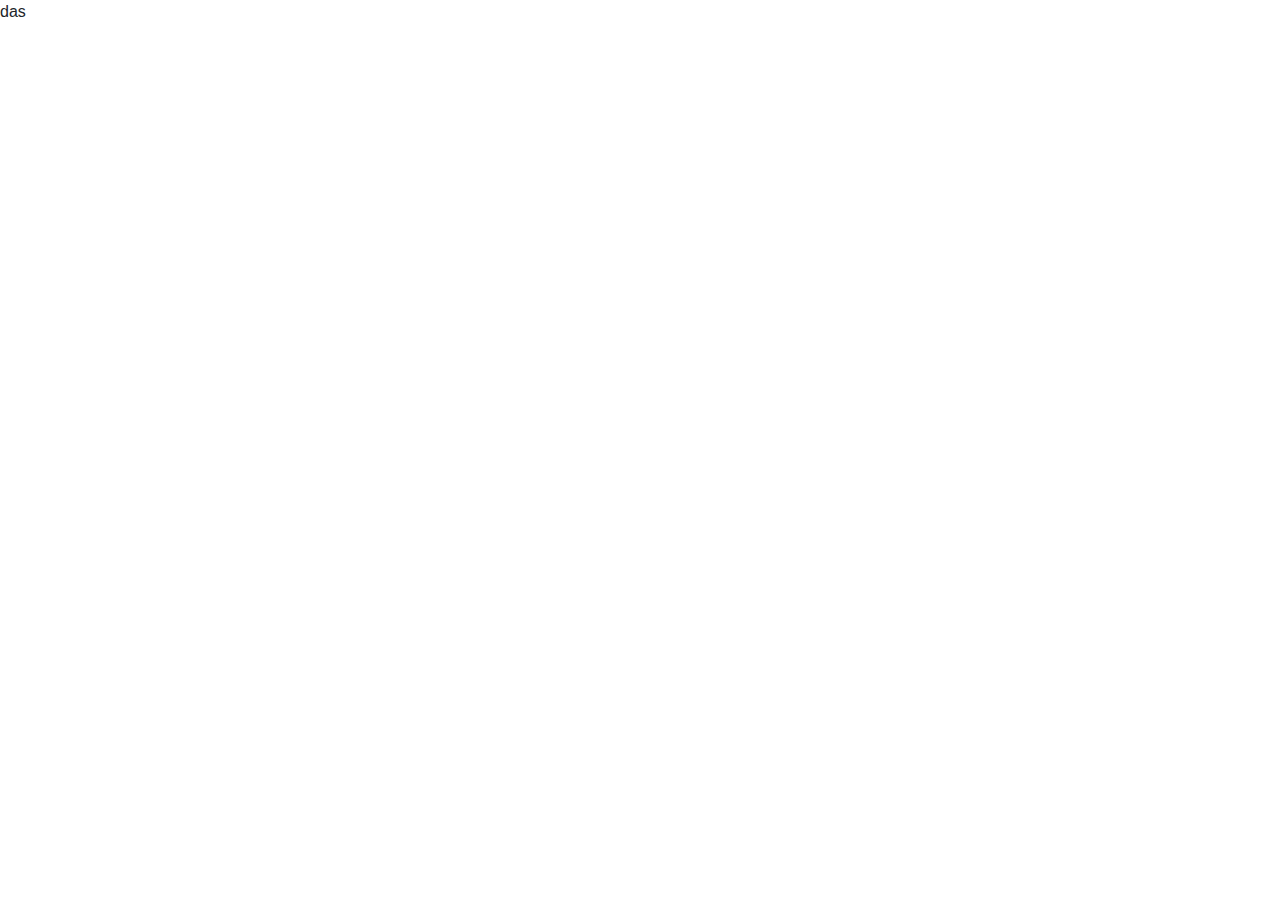
==== index.html @ 5a405b8a "Update index.html" ====
<html lang="zh-TW">
    <head>
        <meta charset="UTF-8">
        <meta name="viewpoint" content="width=device-width, initial-scale=1.0">
        <meta http-equiv="X-UA-Compatiable" content="ie=edge">
        <link rel="stylesheet" href="https://stackpath.bootstrapcdn.com/bootstrap/4.3.1/css/bootstrap.min.css" integrity="sha384-ggOyR0iXCbMQv3Xipma34MD+dH/1fQ784/j6cY/iJTQUOhcWr7x9JvoRxT2MZw1T" crossorigin="anonymous">
    </head>
    <body>
        <p>das</p>
        <script src="https://ajax.googleapis.com/ajax/libs/jquery/3.4.1/jquery.min.js"></script>
        <script src="https://cdnjs.cloudflare.com/ajax/libs/popper.js/1.14.7/umd/popper.min.js"></script>
        <script src="https://maxcdn.bootstrapcdn.com/bootstrap/4.3.1/js/bootstrap.min.js"></script>    
    </body>
</html>
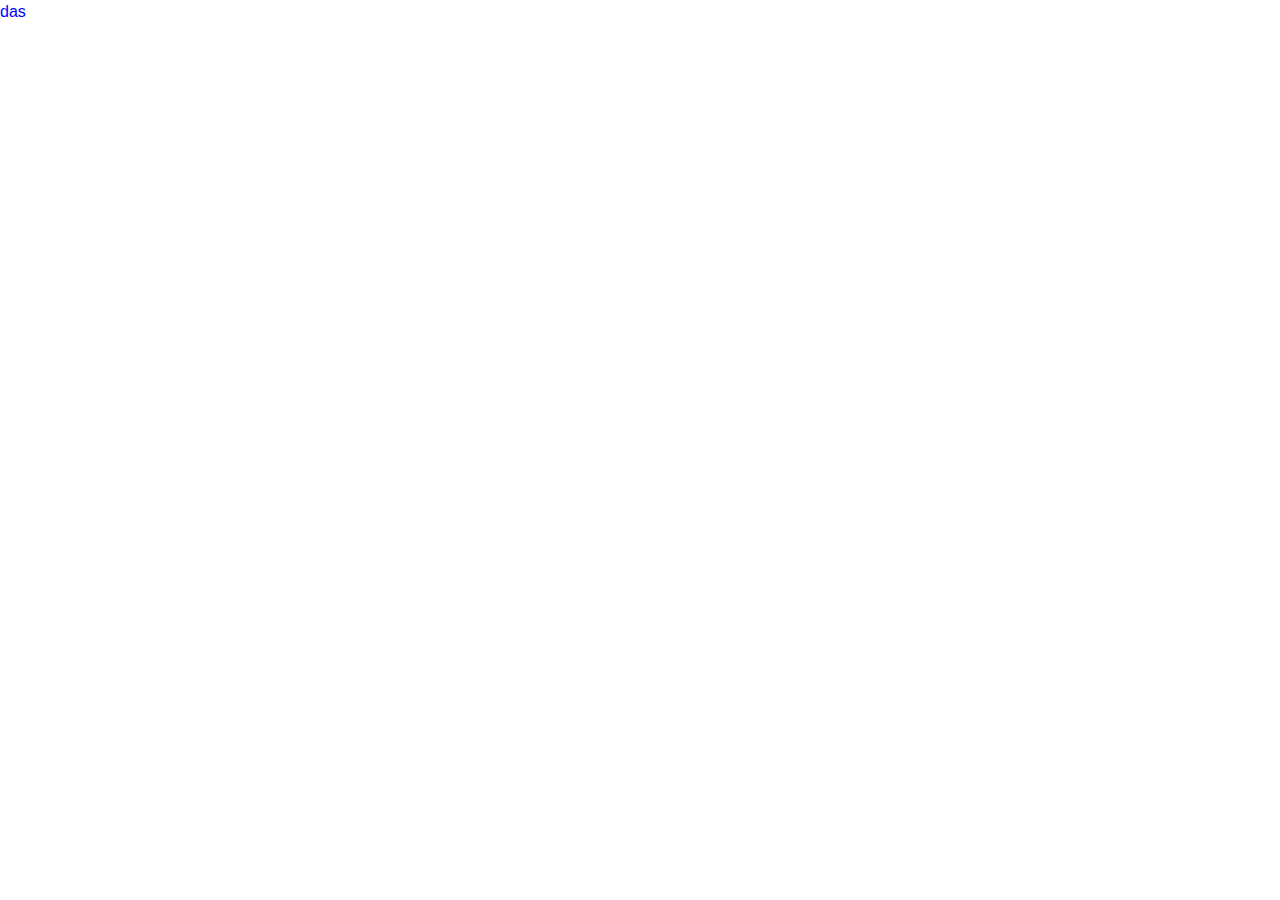
==== commit 62be4294: "Update index.html" ====
--- a/index.html
+++ b/index.html
@@ -4,6 +4,7 @@
         <meta name="viewpoint" content="width=device-width, initial-scale=1.0">
         <meta http-equiv="X-UA-Compatiable" content="ie=edge">
         <link rel="stylesheet" href="https://stackpath.bootstrapcdn.com/bootstrap/4.3.1/css/bootstrap.min.css" integrity="sha384-ggOyR0iXCbMQv3Xipma34MD+dH/1fQ784/j6cY/iJTQUOhcWr7x9JvoRxT2MZw1T" crossorigin="anonymous">
+        <link rel="stylesheet" href="hw4.css"
     </head>
     <body>
         <p>das</p>
--- a/hw4.css
+++ b/hw4.css
@@ -0,0 +1,3 @@
+p{
+    color:blue;
+}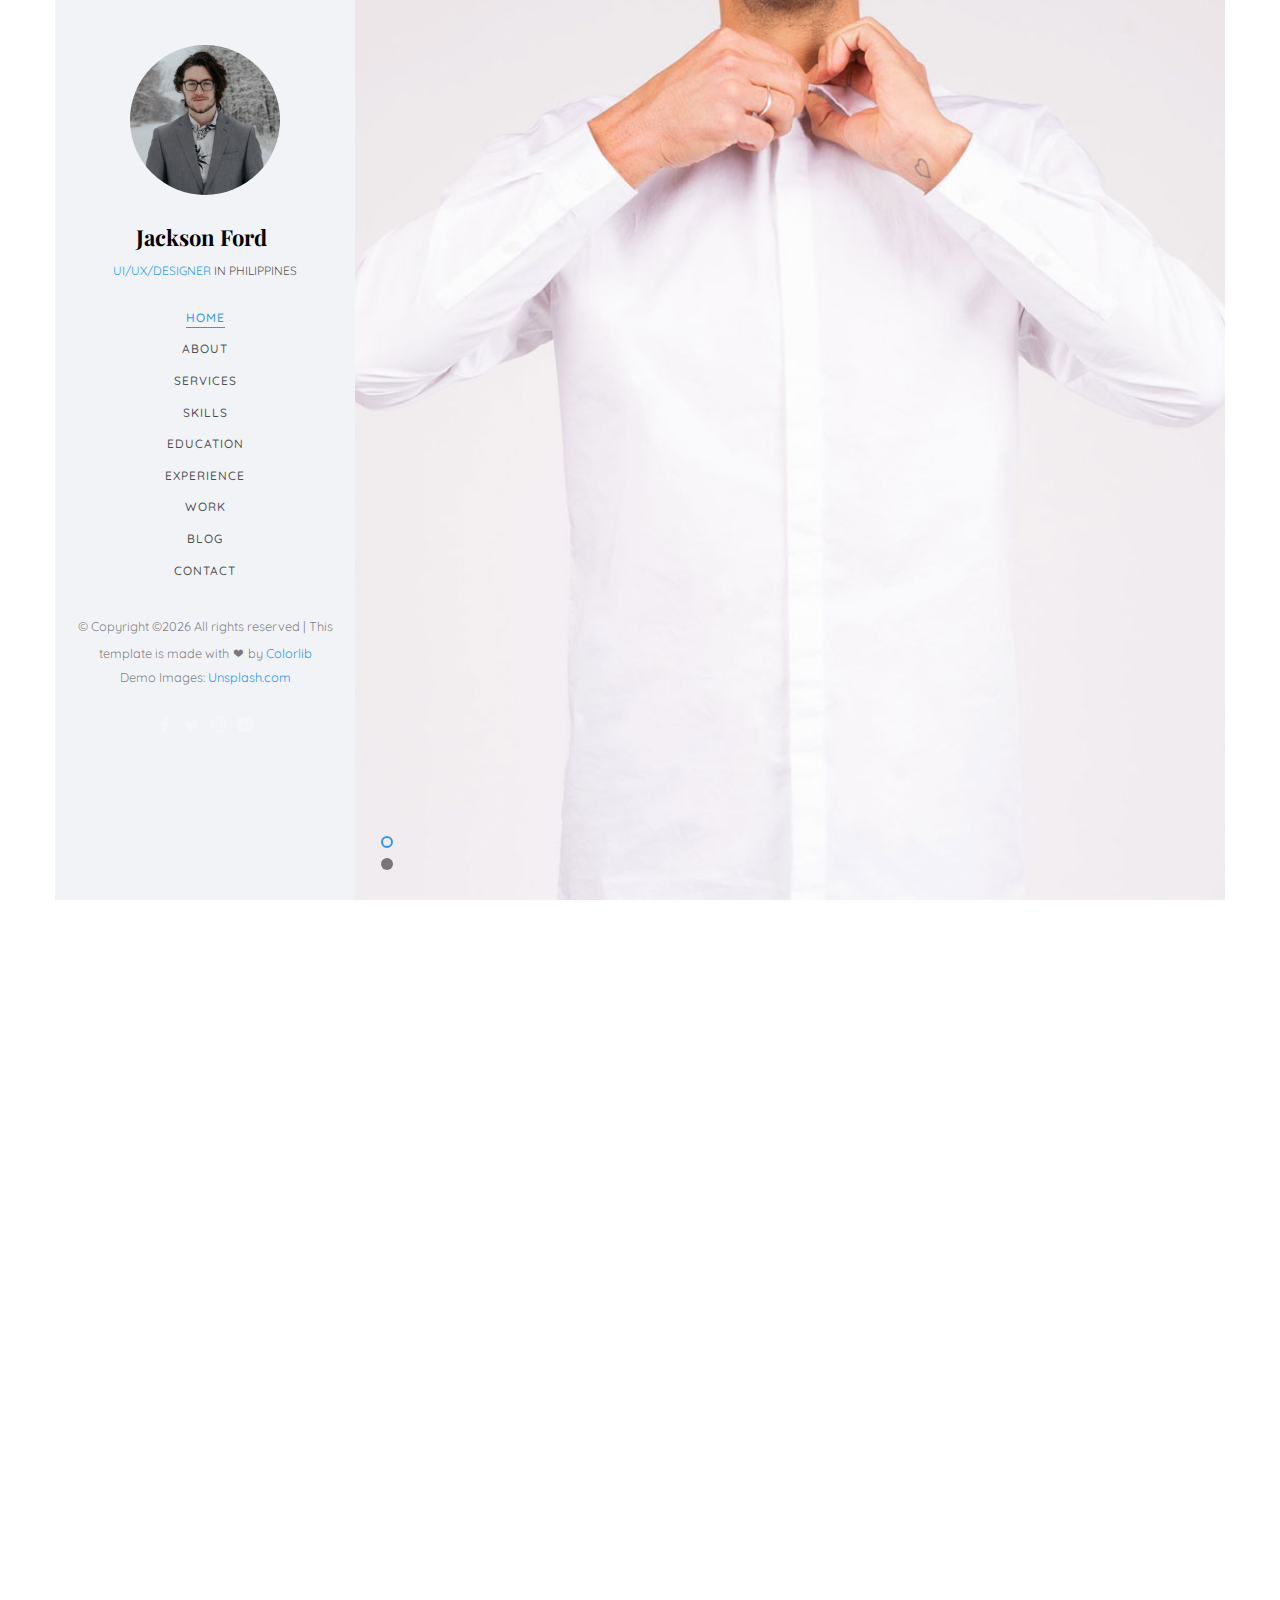
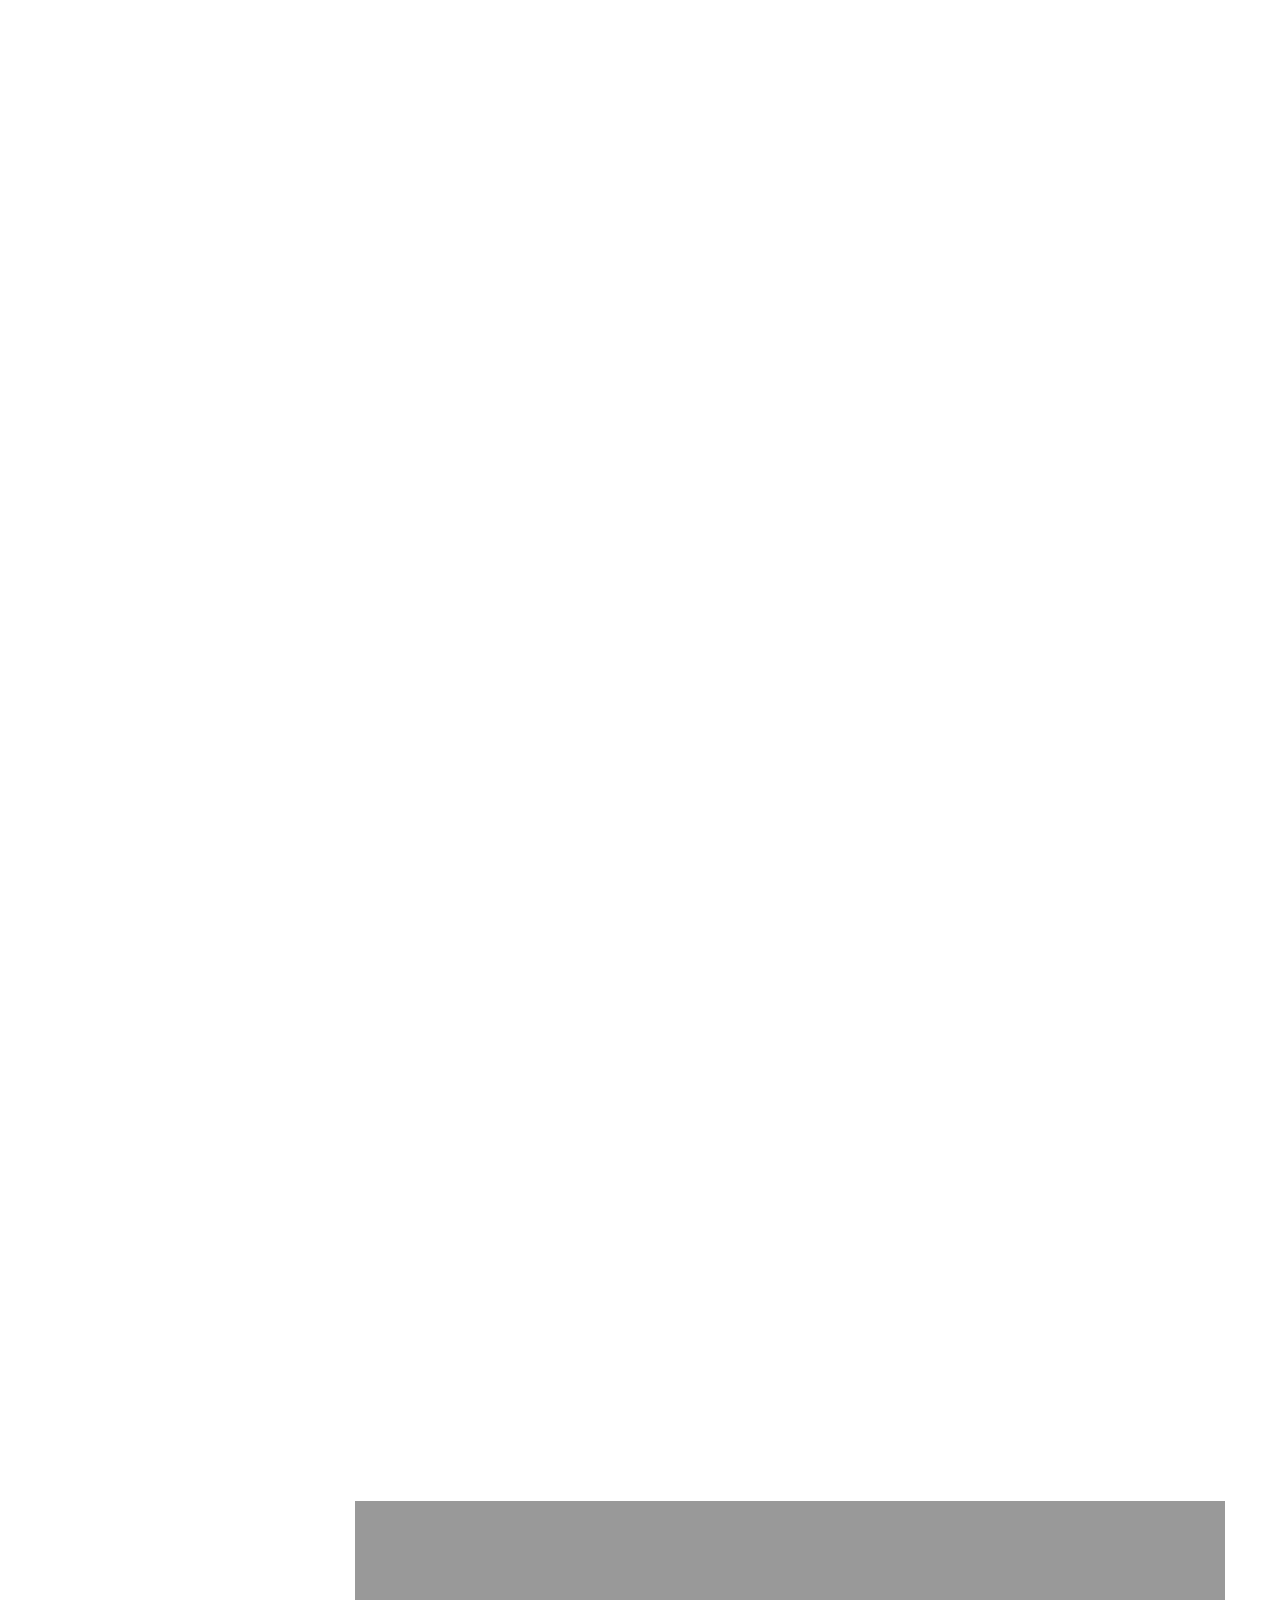
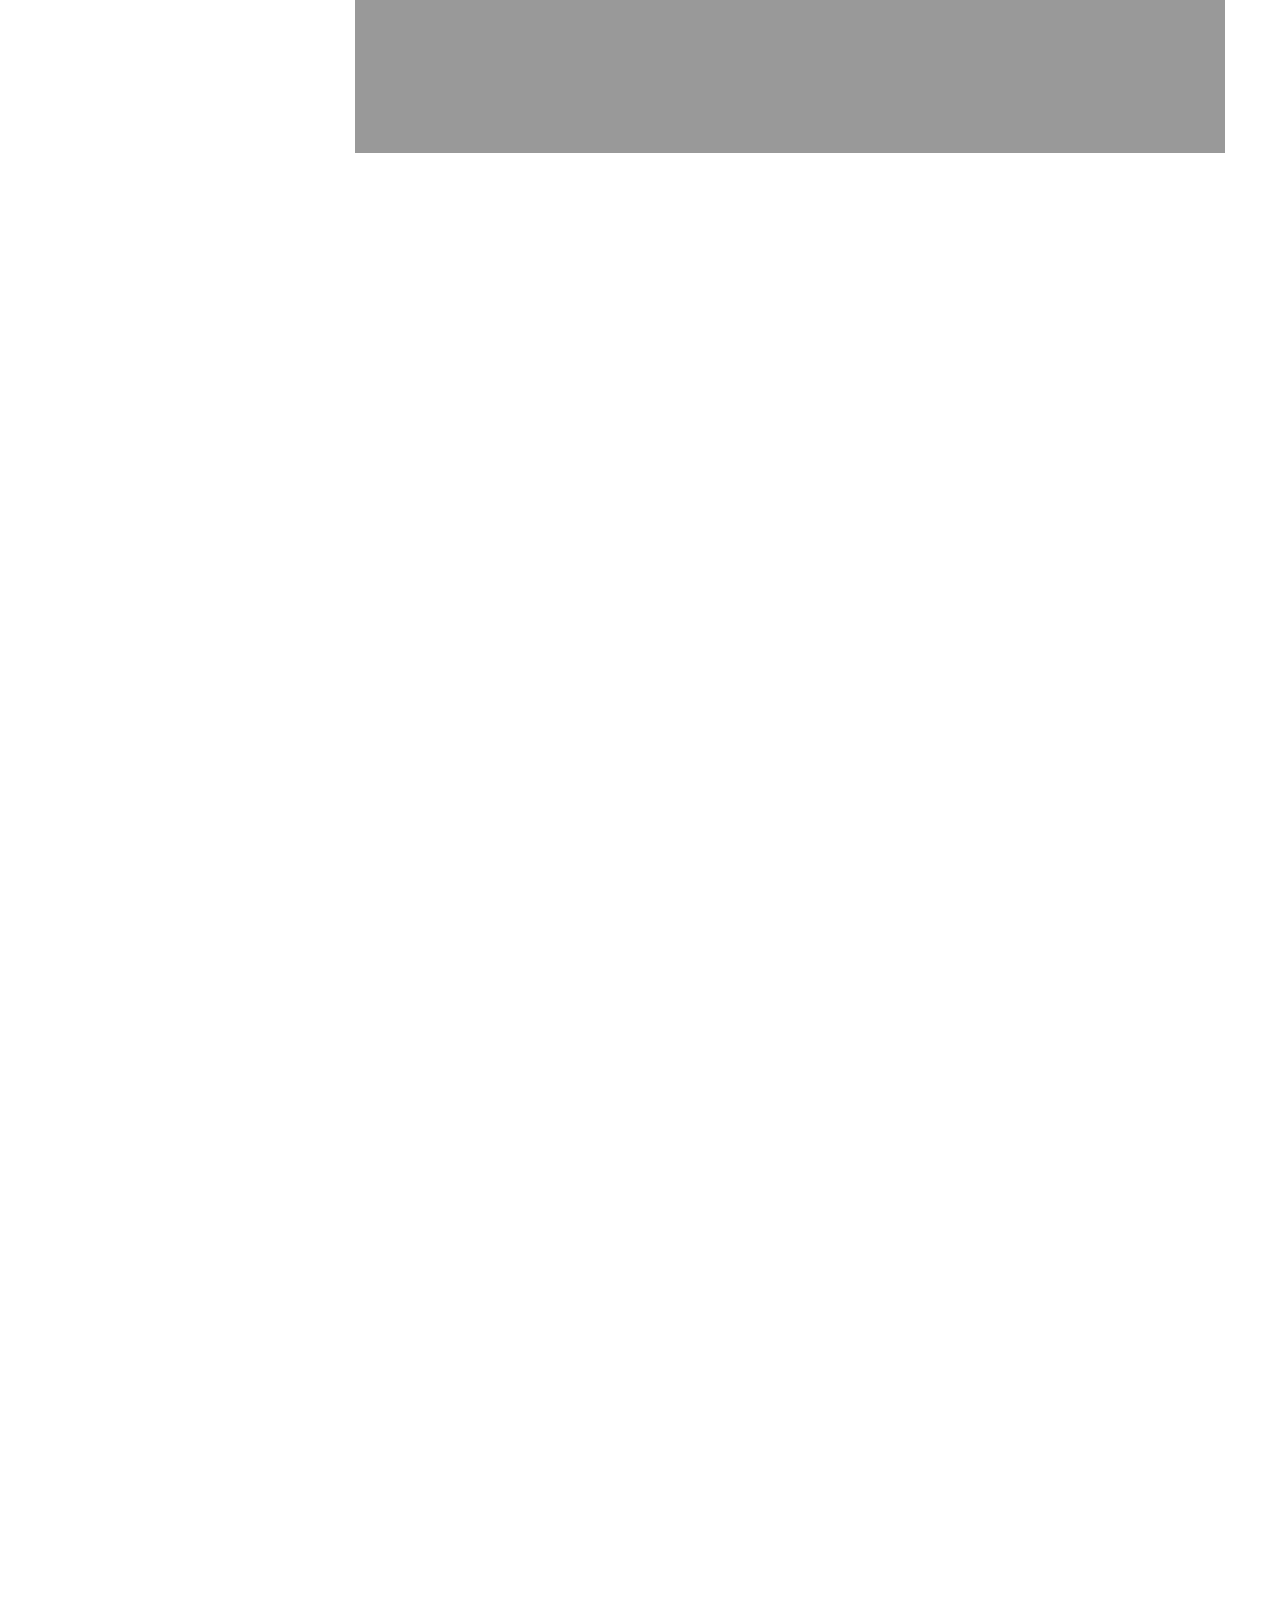
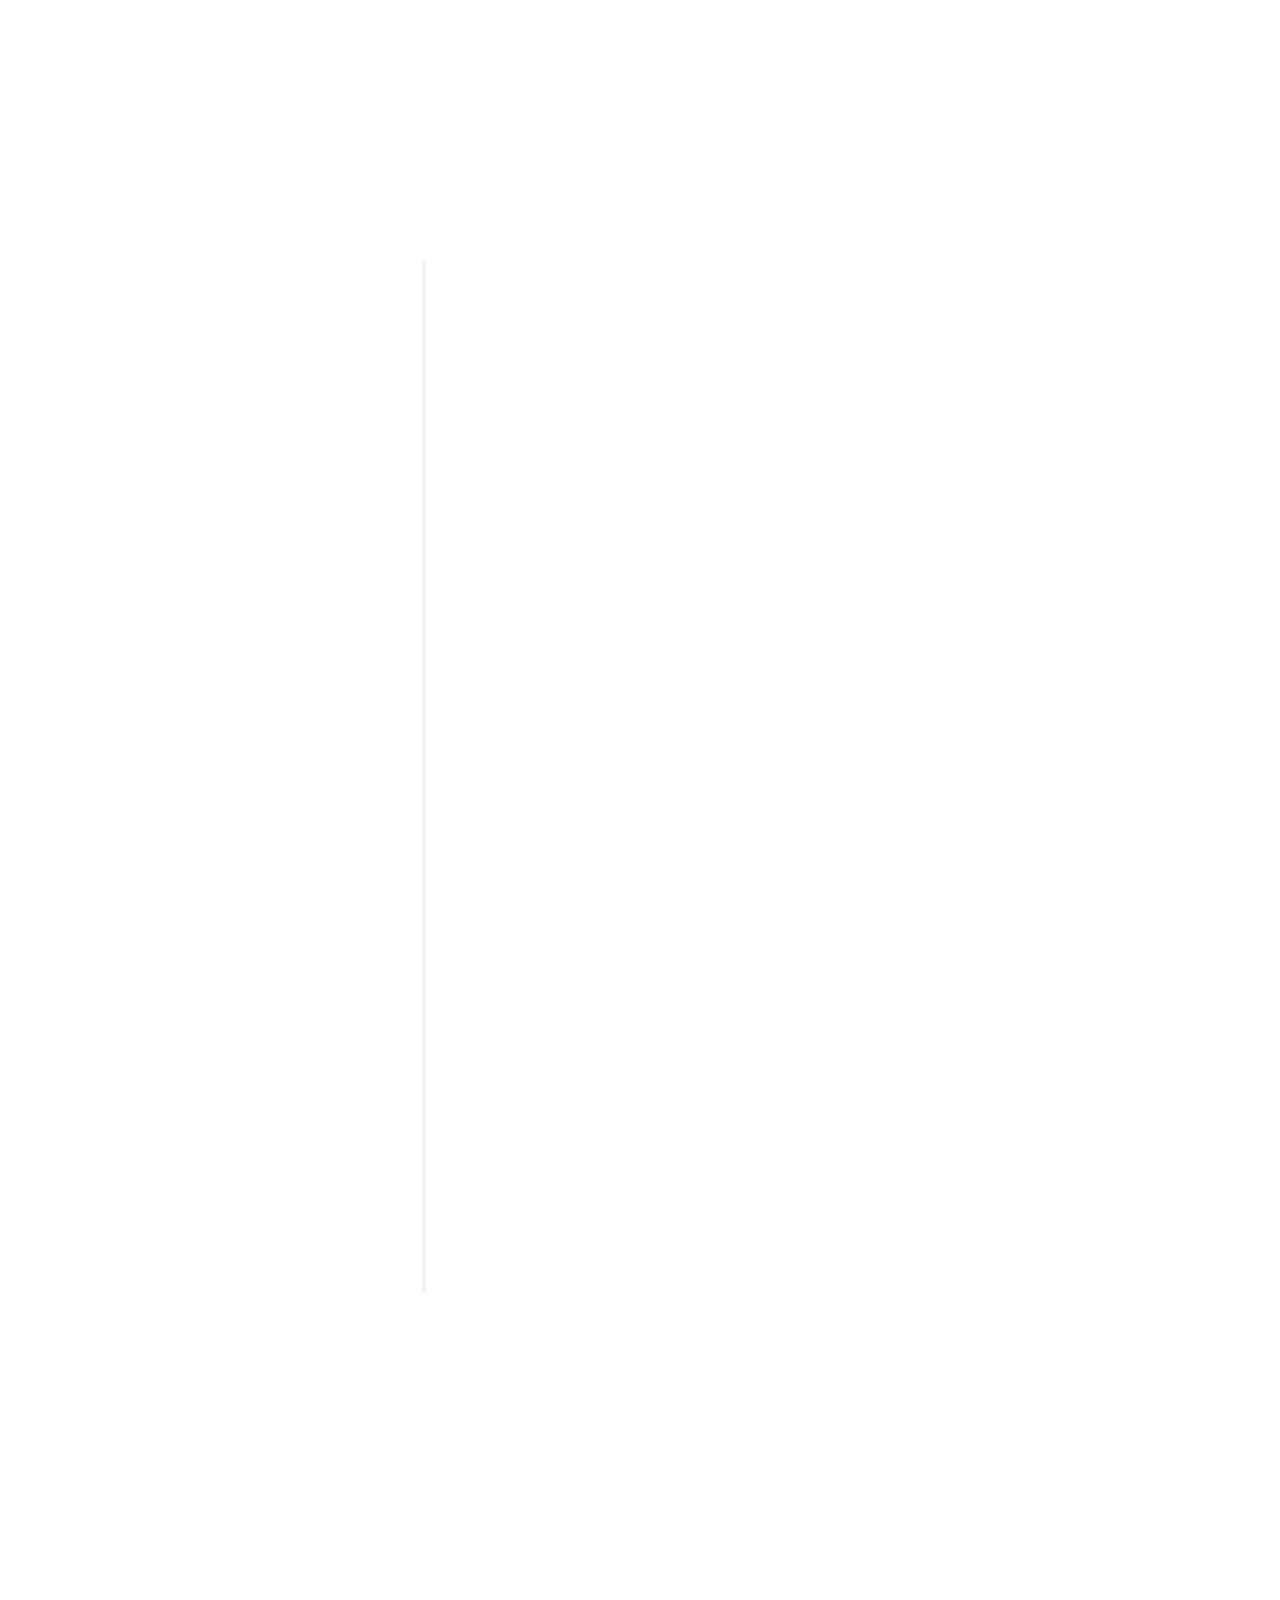
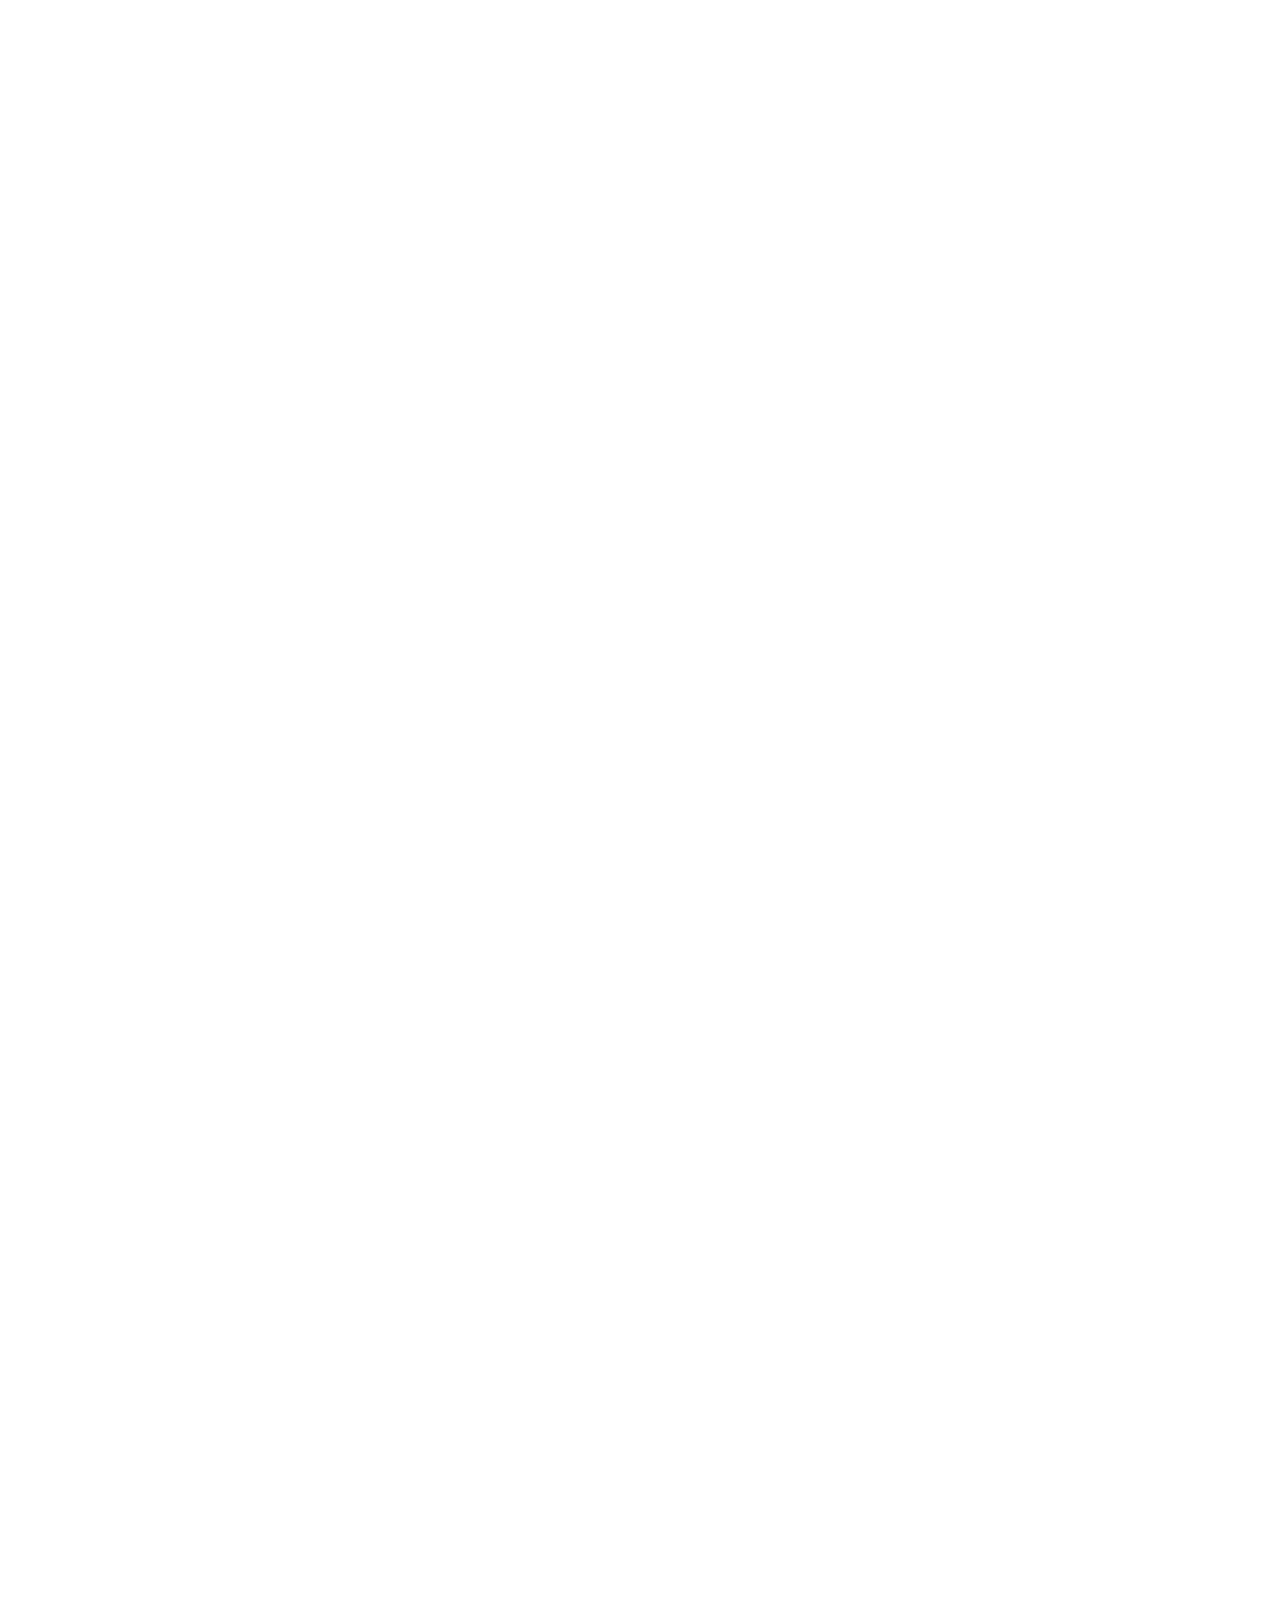
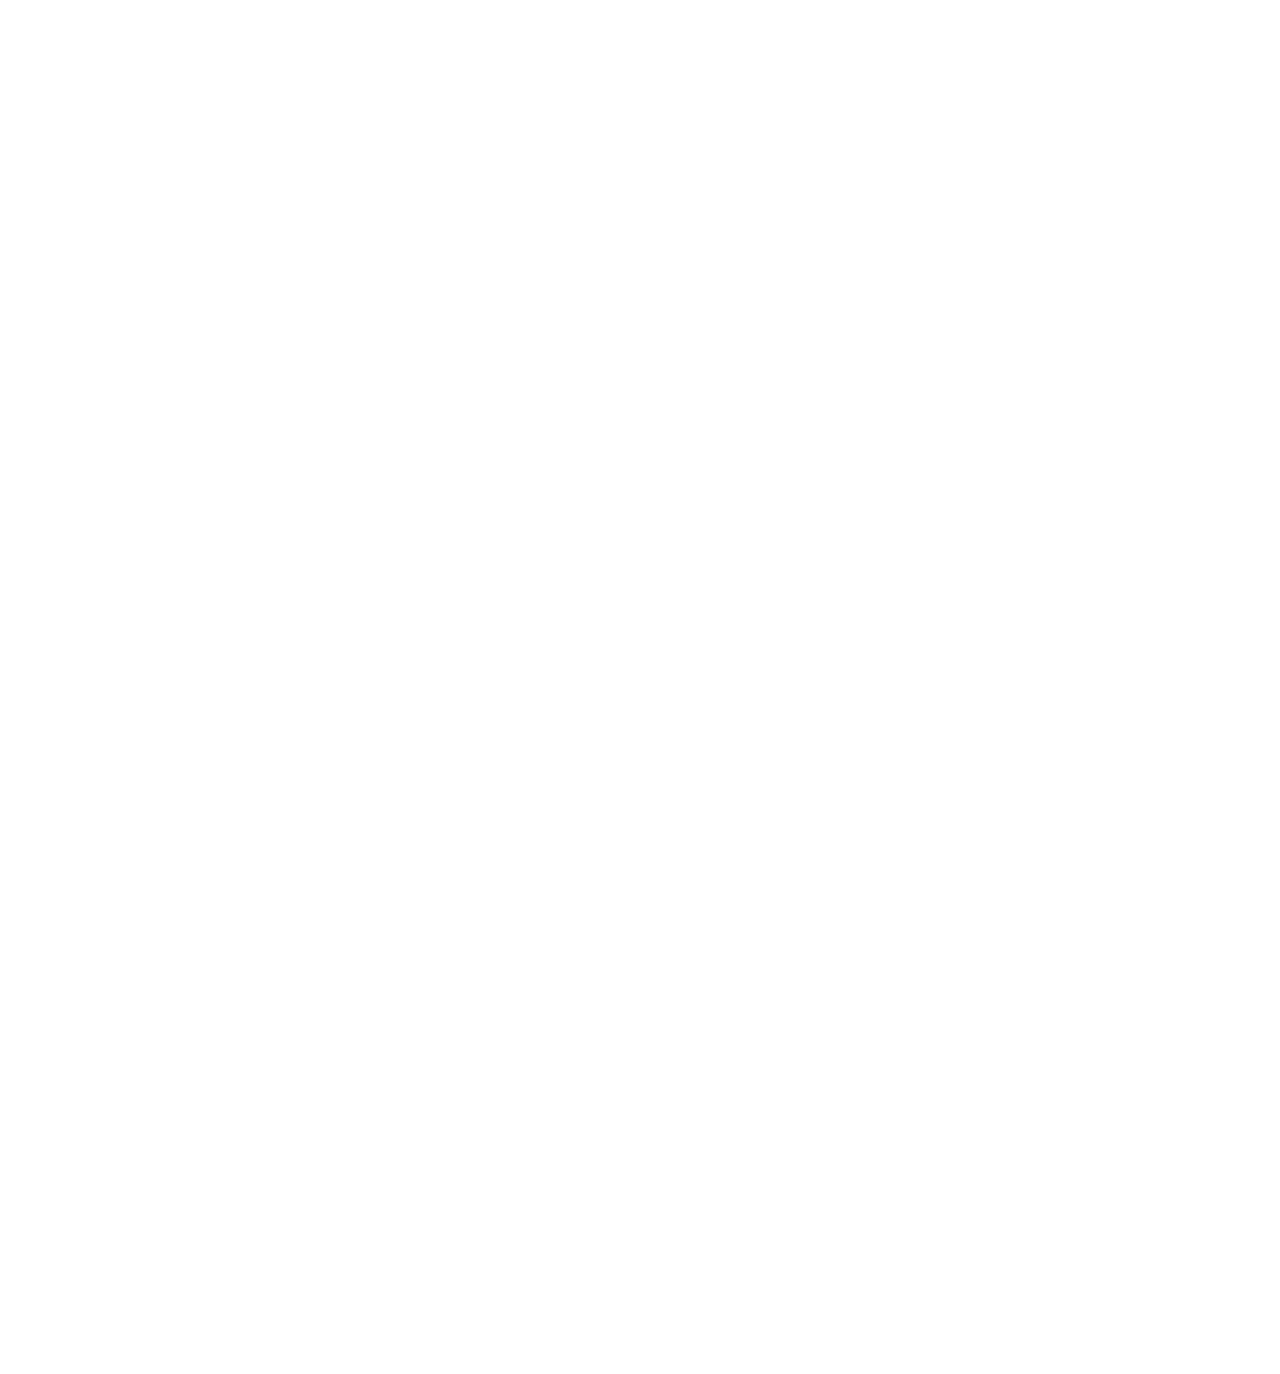
==== commit e805b46e: "template" ====
--- a/index.html
+++ b/index.html
@@ -1,15 +1,809 @@
-<html lang="zh-TW">
-    <head>
-        <meta charset="UTF-8">
-        <meta name="viewpoint" content="width=device-width, initial-scale=1.0">
-        <meta http-equiv="X-UA-Compatiable" content="ie=edge">
-        <link rel="stylesheet" href="https://stackpath.bootstrapcdn.com/bootstrap/4.3.1/css/bootstrap.min.css" integrity="sha384-ggOyR0iXCbMQv3Xipma34MD+dH/1fQ784/j6cY/iJTQUOhcWr7x9JvoRxT2MZw1T" crossorigin="anonymous">
-        <link rel="stylesheet" href="hw4.css"
-    </head>
-    <body>
-        <p>das</p>
-        <script src="https://ajax.googleapis.com/ajax/libs/jquery/3.4.1/jquery.min.js"></script>
-        <script src="https://cdnjs.cloudflare.com/ajax/libs/popper.js/1.14.7/umd/popper.min.js"></script>
-        <script src="https://maxcdn.bootstrapcdn.com/bootstrap/4.3.1/js/bootstrap.min.js"></script>    
-    </body>
-</html>+<!DOCTYPE HTML>
+<html>
+	<head>
+	<meta charset="utf-8">
+	<meta http-equiv="X-UA-Compatible" content="IE=edge">
+	<title>Jackson Template</title>
+	<meta name="viewport" content="width=device-width, initial-scale=1">
+	<meta name="description" content="" />
+	<meta name="keywords" content="" />
+	<meta name="author" content="" />
+
+  <!-- Facebook and Twitter integration -->
+	<meta property="og:title" content=""/>
+	<meta property="og:image" content=""/>
+	<meta property="og:url" content=""/>
+	<meta property="og:site_name" content=""/>
+	<meta property="og:description" content=""/>
+	<meta name="twitter:title" content="" />
+	<meta name="twitter:image" content="" />
+	<meta name="twitter:url" content="" />
+	<meta name="twitter:card" content="" />
+
+	<!-- Place favicon.ico and apple-touch-icon.png in the root directory -->
+	<link rel="shortcut icon" href="favicon.ico">
+
+	<link href="https://fonts.googleapis.com/css?family=Quicksand:300,400,500,700" rel="stylesheet">
+	<link href="https://fonts.googleapis.com/css?family=Playfair+Display:400,400i,700" rel="stylesheet">
+	
+	<!-- Animate.css -->
+	<link rel="stylesheet" href="css/animate.css">
+	<!-- Icomoon Icon Fonts-->
+	<link rel="stylesheet" href="css/icomoon.css">
+	<!-- Bootstrap  -->
+	<link rel="stylesheet" href="css/bootstrap.css">
+	<!-- Flexslider  -->
+	<link rel="stylesheet" href="css/flexslider.css">
+	<!-- Flaticons  -->
+	<link rel="stylesheet" href="fonts/flaticon/font/flaticon.css">
+	<!-- Owl Carousel -->
+	<link rel="stylesheet" href="css/owl.carousel.min.css">
+	<link rel="stylesheet" href="css/owl.theme.default.min.css">
+	<!-- Theme style  -->
+	<link rel="stylesheet" href="css/style.css">
+
+	<!-- Modernizr JS -->
+	<script src="js/modernizr-2.6.2.min.js"></script>
+	<!-- FOR IE9 below -->
+	<!--[if lt IE 9]>
+	<script src="js/respond.min.js"></script>
+	<![endif]-->
+
+	</head>
+	<body>
+	<div id="colorlib-page">
+		<div class="container-wrap">
+		<a href="#" class="js-colorlib-nav-toggle colorlib-nav-toggle" data-toggle="collapse" data-target="#navbar" aria-expanded="false" aria-controls="navbar"><i></i></a>
+		<aside id="colorlib-aside" role="complementary" class="border js-fullheight">
+			<div class="text-center">
+				<div class="author-img" style="background-image: url(images/about.jpg);"></div>
+				<h1 id="colorlib-logo"><a href="index.html">Jackson Ford</a></h1>
+				<span class="position"><a href="#">UI/UX/Designer</a> in Philippines</span>
+			</div>
+			<nav id="colorlib-main-menu" role="navigation" class="navbar">
+				<div id="navbar" class="collapse">
+					<ul>
+						<li class="active"><a href="#" data-nav-section="home">Home</a></li>
+						<li><a href="#" data-nav-section="about">About</a></li>
+						<li><a href="#" data-nav-section="services">Services</a></li>
+						<li><a href="#" data-nav-section="skills">Skills</a></li>
+						<li><a href="#" data-nav-section="education">Education</a></li>
+						<li><a href="#" data-nav-section="experience">Experience</a></li>
+						<li><a href="#" data-nav-section="work">Work</a></li>
+						<li><a href="#" data-nav-section="blog">Blog</a></li>
+						<li><a href="#" data-nav-section="contact">Contact</a></li>
+					</ul>
+				</div>
+			</nav>
+
+			<div class="colorlib-footer">
+				<p><small>&copy; <!-- Link back to Colorlib can't be removed. Template is licensed under CC BY 3.0. -->
+Copyright &copy;<script>document.write(new Date().getFullYear());</script> All rights reserved | This template is made with <i class="icon-heart" aria-hidden="true"></i> by <a href="https://colorlib.com" target="_blank">Colorlib</a>
+<!-- Link back to Colorlib can't be removed. Template is licensed under CC BY 3.0. --> </span> <span>Demo Images: <a href="https://unsplash.com/" target="_blank">Unsplash.com</a></span></small></p>
+				<ul>
+					<li><a href="#"><i class="icon-facebook2"></i></a></li>
+					<li><a href="#"><i class="icon-twitter2"></i></a></li>
+					<li><a href="#"><i class="icon-instagram"></i></a></li>
+					<li><a href="#"><i class="icon-linkedin2"></i></a></li>
+				</ul>
+			</div>
+
+		</aside>
+
+		<div id="colorlib-main">
+			<section id="colorlib-hero" class="js-fullheight" data-section="home">
+				<div class="flexslider js-fullheight">
+					<ul class="slides">
+				   	<li style="background-image: url(images/img_bg_1.jpg);">
+				   		<div class="overlay"></div>
+				   		<div class="container-fluid">
+				   			<div class="row">
+					   			<div class="col-md-6 col-md-offset-3 col-md-pull-3 col-sm-12 col-xs-12 js-fullheight slider-text">
+					   				<div class="slider-text-inner js-fullheight">
+					   					<div class="desc">
+						   					<h1>Hi! <br>I'm Jackson</h1>
+						   					<h2>100% html5 bootstrap templates Made by <a href="https://colorlib.com/" target="_blank">colorlib.com</a></h2>
+												<p><a class="btn btn-primary btn-learn">Download CV <i class="icon-download4"></i></a></p>
+											</div>
+					   				</div>
+					   			</div>
+					   		</div>
+				   		</div>
+				   	</li>
+				   	<li style="background-image: url(images/img_bg_2.jpg);">
+				   		<div class="overlay"></div>
+				   		<div class="container-fluid">
+				   			<div class="row">
+					   			<div class="col-md-6 col-md-offset-3 col-md-pull-3 col-sm-12 col-xs-12 js-fullheight slider-text">
+					   				<div class="slider-text-inner">
+					   					<div class="desc">
+						   					<h1>I am <br>a Designer</h1>
+												<h2>100% html5 bootstrap templates Made by <a href="https://colorlib.com/" target="_blank">colorlib.com</a></h2>
+												<p><a class="btn btn-primary btn-learn">View Portfolio <i class="icon-briefcase3"></i></a></p>
+											</div>
+					   				</div>
+					   			</div>
+					   		</div>
+				   		</div>
+				   	</li>
+				  	</ul>
+			  	</div>
+			</section>
+
+			<section class="colorlib-about" data-section="about">
+				<div class="colorlib-narrow-content">
+					<div class="row">
+						<div class="col-md-12">
+							<div class="row row-bottom-padded-sm animate-box" data-animate-effect="fadeInLeft">
+								<div class="col-md-12">
+									<div class="about-desc">
+										<span class="heading-meta">About Us</span>
+										<h2 class="colorlib-heading">Who Am I?</h2>
+										<p><strong>Hi I'm Jackson Ford</strong> On her way she met a copy. The copy warned the Little Blind Text, that where it came from it would have been rewritten a thousand times and everything that was left from its origin would be the word "and" and the Little Blind Text should turn around and return to its own, safe country.</p>
+										<p>Even the all-powerful Pointing has no control about the blind texts it is an almost unorthographic life One day however a small line of blind text by the name of Lorem Ipsum decided to leave for the far World of Grammar.</p>
+									</div>
+								</div>
+							</div>
+							<div class="row">
+								<div class="col-md-3 animate-box" data-animate-effect="fadeInLeft">
+									<div class="services color-1">
+										<span class="icon2"><i class="icon-bulb"></i></span>
+										<h3>Graphic Design</h3>
+									</div>
+								</div>
+								<div class="col-md-3 animate-box" data-animate-effect="fadeInRight">
+									<div class="services color-2">
+										<span class="icon2"><i class="icon-globe-outline"></i></span>
+										<h3>Web Design</h3>
+									</div>
+								</div>
+								<div class="col-md-3 animate-box" data-animate-effect="fadeInTop">
+									<div class="services color-3">
+										<span class="icon2"><i class="icon-data"></i></span>
+										<h3>Software</h3>
+									</div>
+								</div>
+								<div class="col-md-3 animate-box" data-animate-effect="fadeInBottom">
+									<div class="services color-4">
+										<span class="icon2"><i class="icon-phone3"></i></span>
+										<h3>Application</h3>
+									</div>
+								</div>
+							</div>
+							<div class="row">
+								<div class="col-md-12 animate-box" data-animate-effect="fadeInLeft">
+									<div class="hire">
+										<h2>I am happy to know you <br>that 300+ projects done sucessfully!</h2>
+										<a href="#" class="btn-hire">Hire me</a>
+									</div>
+								</div>
+							</div>
+						</div>
+					</div>
+				</div>
+			</section>
+
+
+			
+			<section class="colorlib-services" data-section="services">
+				<div class="colorlib-narrow-content">
+					<div class="row">
+						<div class="col-md-6 col-md-offset-3 col-md-pull-3 animate-box" data-animate-effect="fadeInLeft">
+							<span class="heading-meta">What I do?</span>
+							<h2 class="colorlib-heading">Here are some of my expertise</h2>
+						</div>
+					</div>
+					<div class="row row-pt-md">
+						<div class="col-md-4 text-center animate-box">
+							<div class="services color-1">
+								<span class="icon">
+									<i class="icon-bulb"></i>
+								</span>
+								<div class="desc">
+									<h3>Innovative Ideas</h3>
+									<p>Separated they live in Bookmarksgrove right at the coast of the Semantics</p>
+								</div>
+							</div>
+						</div>
+						<div class="col-md-4 text-center animate-box">
+							<div class="services color-2">
+								<span class="icon">
+									<i class="icon-data"></i>
+								</span>
+								<div class="desc">
+									<h3>Software</h3>
+									<p>Separated they live in Bookmarksgrove right at the coast of the Semantics</p>
+								</div>
+							</div>
+						</div>
+						<div class="col-md-4 text-center animate-box">
+							<div class="services color-3">
+								<span class="icon">
+									<i class="icon-phone3"></i>
+								</span>
+								<div class="desc">
+									<h3>Application</h3>
+									<p>Separated they live in Bookmarksgrove right at the coast of the Semantics</p>
+								</div>
+							</div>
+						</div>
+						<div class="col-md-4 text-center animate-box">
+							<div class="services color-4">
+								<span class="icon">
+									<i class="icon-layers2"></i>
+								</span>
+								<div class="desc">
+									<h3>Graphic Design</h3>
+									<p>Separated they live in Bookmarksgrove right at the coast of the Semantics</p>
+								</div>
+							</div>
+						</div>
+						<div class="col-md-4 text-center animate-box">
+							<div class="services color-5">
+								<span class="icon">
+									<i class="icon-data"></i>
+								</span>
+								<div class="desc">
+									<h3>Software</h3>
+									<p>Separated they live in Bookmarksgrove right at the coast of the Semantics</p>
+								</div>
+							</div>
+						</div>
+						<div class="col-md-4 text-center animate-box">
+							<div class="services color-6">
+								<span class="icon">
+									<i class="icon-phone3"></i>
+								</span>
+								<div class="desc">
+									<h3>Application</h3>
+									<p>Separated they live in Bookmarksgrove right at the coast of the Semantics</p>
+								</div>
+							</div>
+						</div>
+					</div>
+				</div>
+			</section>
+			
+			<div id="colorlib-counter" class="colorlib-counters" style="background-image: url(images/cover_bg_1.jpg);" data-stellar-background-ratio="0.5">
+				<div class="overlay"></div>
+				<div class="colorlib-narrow-content">
+					<div class="row">
+					</div>
+					<div class="row">
+						<div class="col-md-3 text-center animate-box">
+							<span class="colorlib-counter js-counter" data-from="0" data-to="309" data-speed="5000" data-refresh-interval="50"></span>
+							<span class="colorlib-counter-label">Cups of coffee</span>
+						</div>
+						<div class="col-md-3 text-center animate-box">
+							<span class="colorlib-counter js-counter" data-from="0" data-to="356" data-speed="5000" data-refresh-interval="50"></span>
+							<span class="colorlib-counter-label">Projects</span>
+						</div>
+						<div class="col-md-3 text-center animate-box">
+							<span class="colorlib-counter js-counter" data-from="0" data-to="30" data-speed="5000" data-refresh-interval="50"></span>
+							<span class="colorlib-counter-label">Clients</span>
+						</div>
+						<div class="col-md-3 text-center animate-box">
+							<span class="colorlib-counter js-counter" data-from="0" data-to="10" data-speed="5000" data-refresh-interval="50"></span>
+							<span class="colorlib-counter-label">Partners</span>
+						</div>
+					</div>
+				</div>
+			</div>
+
+			<section class="colorlib-skills" data-section="skills">
+				<div class="colorlib-narrow-content">
+					<div class="row">
+						<div class="col-md-6 col-md-offset-3 col-md-pull-3 animate-box" data-animate-effect="fadeInLeft">
+							<span class="heading-meta">My Specialty</span>
+							<h2 class="colorlib-heading animate-box">My Skills</h2>
+						</div>
+					</div>
+					<div class="row">
+						<div class="col-md-12 animate-box" data-animate-effect="fadeInLeft">
+							<p>The Big Oxmox advised her not to do so, because there were thousands of bad Commas, wild Question Marks and devious Semikoli, but the Little Blind Text didn’t listen. She packed her seven versalia, put her initial into the belt and made herself on the way.</p>
+						</div>
+						<div class="col-md-6 animate-box" data-animate-effect="fadeInLeft">
+							<div class="progress-wrap">
+								<h3>Photoshop</h3>
+								<div class="progress">
+								 	<div class="progress-bar color-1" role="progressbar" aria-valuenow="75"
+								  	aria-valuemin="0" aria-valuemax="100" style="width:75%">
+								    <span>75%</span>
+								  	</div>
+								</div>
+							</div>
+						</div>
+						<div class="col-md-6 animate-box" data-animate-effect="fadeInRight">
+							<div class="progress-wrap">
+								<h3>jQuery</h3>
+								<div class="progress">
+								 	<div class="progress-bar color-2" role="progressbar" aria-valuenow="60"
+								  	aria-valuemin="0" aria-valuemax="100" style="width:60%">
+								    <span>60%</span>
+								  	</div>
+								</div>
+							</div>
+						</div>
+						<div class="col-md-6 animate-box" data-animate-effect="fadeInLeft">
+							<div class="progress-wrap">
+								<h3>HTML5</h3>
+								<div class="progress">
+								 	<div class="progress-bar color-3" role="progressbar" aria-valuenow="85"
+								  	aria-valuemin="0" aria-valuemax="100" style="width:85%">
+								    <span>85%</span>
+								  	</div>
+								</div>
+							</div>
+						</div>
+						<div class="col-md-6 animate-box" data-animate-effect="fadeInRight">
+							<div class="progress-wrap">
+								<h3>CSS3</h3>
+								<div class="progress">
+								 	<div class="progress-bar color-4" role="progressbar" aria-valuenow="90"
+								  	aria-valuemin="0" aria-valuemax="100" style="width:90%">
+								    <span>90%</span>
+								  	</div>
+								</div>
+							</div>
+						</div>
+						<div class="col-md-6 animate-box" data-animate-effect="fadeInLeft">
+							<div class="progress-wrap">
+								<h3>WordPress</h3>
+								<div class="progress">
+								 	<div class="progress-bar color-5" role="progressbar" aria-valuenow="70"
+								  	aria-valuemin="0" aria-valuemax="100" style="width:70%">
+								    <span>70%</span>
+								  	</div>
+								</div>
+							</div>
+						</div>
+						<div class="col-md-6 animate-box" data-animate-effect="fadeInRight">
+							<div class="progress-wrap">
+								<h3>SEO</h3>
+								<div class="progress">
+								 	<div class="progress-bar color-6" role="progressbar" aria-valuenow="80"
+								  	aria-valuemin="0" aria-valuemax="100" style="width:80%">
+								    <span>80%</span>
+								  	</div>
+								</div>
+							</div>
+						</div>
+					</div>
+				</div>
+			</section>
+
+			<section class="colorlib-education" data-section="education">
+				<div class="colorlib-narrow-content">
+					<div class="row">
+						<div class="col-md-6 col-md-offset-3 col-md-pull-3 animate-box" data-animate-effect="fadeInLeft">
+							<span class="heading-meta">Education</span>
+							<h2 class="colorlib-heading animate-box">Education</h2>
+						</div>
+					</div>
+					<div class="row">
+						<div class="col-md-12 animate-box" data-animate-effect="fadeInLeft">
+							<div class="fancy-collapse-panel">
+								<div class="panel-group" id="accordion" role="tablist" aria-multiselectable="true">
+									<div class="panel panel-default">
+									    <div class="panel-heading" role="tab" id="headingOne">
+									        <h4 class="panel-title">
+									            <a data-toggle="collapse" data-parent="#accordion" href="#collapseOne" aria-expanded="true" aria-controls="collapseOne">Master Degree Graphic Design
+									            </a>
+									        </h4>
+									    </div>
+									    <div id="collapseOne" class="panel-collapse collapse in" role="tabpanel" aria-labelledby="headingOne">
+									         <div class="panel-body">
+									            <div class="row">
+										      		<div class="col-md-6">
+										      			<p>Far far away, behind the word mountains, far from the countries Vokalia and Consonantia, there live the blind texts. </p>
+										      		</div>
+										      		<div class="col-md-6">
+										      			<p>Separated they live in Bookmarksgrove right at the coast of the Semantics, a large language ocean.</p>
+										      		</div>
+										      	</div>
+									         </div>
+									    </div>
+									</div>
+									<div class="panel panel-default">
+									    <div class="panel-heading" role="tab" id="headingTwo">
+									        <h4 class="panel-title">
+									            <a class="collapsed" data-toggle="collapse" data-parent="#accordion" href="#collapseTwo" aria-expanded="false" aria-controls="collapseTwo">Bachelor Degree of Computer Science
+									            </a>
+									        </h4>
+									    </div>
+									    <div id="collapseTwo" class="panel-collapse collapse" role="tabpanel" aria-labelledby="headingTwo">
+									        <div class="panel-body">
+									            <p>Far far away, behind the word <strong>mountains</strong>, far from the countries Vokalia and Consonantia, there live the blind texts. Separated they live in Bookmarksgrove right at the coast of the Semantics, a large language ocean.</p>
+													<ul>
+														<li>Separated they live in Bookmarksgrove right</li>
+														<li>Separated they live in Bookmarksgrove right</li>
+													</ul>
+									        </div>
+									    </div>
+									</div>
+									<div class="panel panel-default">
+									    <div class="panel-heading" role="tab" id="headingThree">
+									        <h4 class="panel-title">
+									            <a class="collapsed" data-toggle="collapse" data-parent="#accordion" href="#collapseThree" aria-expanded="false" aria-controls="collapseThree">Diploma in Information Technology
+									            </a>
+									        </h4>
+									    </div>
+									    <div id="collapseThree" class="panel-collapse collapse" role="tabpanel" aria-labelledby="headingThree">
+									        <div class="panel-body">
+									            <p>Far far away, behind the word <strong>mountains</strong>, far from the countries Vokalia and Consonantia, there live the blind texts. Separated they live in Bookmarksgrove right at the coast of the Semantics, a large language ocean.</p>	
+									        </div>
+									    </div>
+									</div>
+
+									<div class="panel panel-default">
+									    <div class="panel-heading" role="tab" id="headingFour">
+									        <h4 class="panel-title">
+									            <a class="collapsed" data-toggle="collapse" data-parent="#accordion" href="#collapseFour" aria-expanded="false" aria-controls="collapseFour">Diploma in Information Technology
+									            </a>
+									        </h4>
+									    </div>
+									    <div id="collapseFour" class="panel-collapse collapse" role="tabpanel" aria-labelledby="headingFour">
+									        <div class="panel-body">
+									            <p>Far far away, behind the word <strong>mountains</strong>, far from the countries Vokalia and Consonantia, there live the blind texts. Separated they live in Bookmarksgrove right at the coast of the Semantics, a large language ocean.</p>	
+									        </div>
+									    </div>
+									</div>
+
+									<div class="panel panel-default">
+									    <div class="panel-heading" role="tab" id="headingFive">
+									        <h4 class="panel-title">
+									            <a class="collapsed" data-toggle="collapse" data-parent="#accordion" href="#collapseFive" aria-expanded="false" aria-controls="collapseFive">High School Secondary Education
+									            </a>
+									        </h4>
+									    </div>
+									    <div id="collapseFive" class="panel-collapse collapse" role="tabpanel" aria-labelledby="headingFive">
+									        <div class="panel-body">
+									            <p>Far far away, behind the word <strong>mountains</strong>, far from the countries Vokalia and Consonantia, there live the blind texts. Separated they live in Bookmarksgrove right at the coast of the Semantics, a large language ocean.</p>	
+									        </div>
+									    </div>
+									</div>
+								</div>
+							</div>
+						</div>
+					</div>
+				</div>
+			</section>
+
+			<section class="colorlib-experience" data-section="experience">
+				<div class="colorlib-narrow-content">
+					<div class="row">
+						<div class="col-md-6 col-md-offset-3 col-md-pull-3 animate-box" data-animate-effect="fadeInLeft">
+							<span class="heading-meta">Experience</span>
+							<h2 class="colorlib-heading animate-box">Work Experience</h2>
+						</div>
+					</div>
+					<div class="row">
+						<div class="col-md-12">
+				         <div class="timeline-centered">
+					         <article class="timeline-entry animate-box" data-animate-effect="fadeInLeft">
+					            <div class="timeline-entry-inner">
+
+					               <div class="timeline-icon color-1">
+					                  <i class="icon-pen2"></i>
+					               </div>
+
+					               <div class="timeline-label">
+					                  <h2><a href="#">Full Stack Developer</a> <span>2017-2018</span></h2>
+					                  <p>Tolerably earnestly middleton extremely distrusts she boy now not. Add and offered prepare how cordial two promise. Greatly who affixed suppose but enquire compact prepare all put. Added forth chief trees but rooms think may.</p>
+					               </div>
+					            </div>
+					         </article>
+
+
+					         <article class="timeline-entry animate-box" data-animate-effect="fadeInRight">
+					            <div class="timeline-entry-inner">
+					               <div class="timeline-icon color-2">
+					                  <i class="icon-pen2"></i>
+					               </div>
+					               <div class="timeline-label">
+					               	<h2><a href="#">Front End Developer at Google Company</a> <span>2017-2018</span></h2>
+					                  <p>Even the all-powerful Pointing has no control about the blind texts it is an almost unorthographic life One day however a small line of blind text by the name of Lorem Ipsum decided to leave for the far World of Grammar.</p>
+					               </div>
+					            </div>
+					         </article>
+
+					         <article class="timeline-entry animate-box" data-animate-effect="fadeInLeft">
+					            <div class="timeline-entry-inner">
+					               <div class="timeline-icon color-3">
+					                  <i class="icon-pen2"></i>
+					               </div>
+					               <div class="timeline-label">
+					               	<h2><a href="#">System Analyst</a> <span>2017-2018</span></h2>
+					                  <p>Even the all-powerful Pointing has no control about the blind texts it is an almost unorthographic life One day however a small line of blind text by the name of Lorem Ipsum decided to leave for the far World of Grammar.</p>
+					               </div>
+					            </div>
+					         </article>
+
+					         <article class="timeline-entry animate-box" data-animate-effect="fadeInTop">
+					            <div class="timeline-entry-inner">
+					               <div class="timeline-icon color-4">
+					                  <i class="icon-pen2"></i>
+					               </div>
+					               <div class="timeline-label">
+					               	<h2><a href="#">Creative Designer</a> <span>2017-2018</span></h2>
+					                  <p>Even the all-powerful Pointing has no control about the blind texts it is an almost unorthographic life One day however a small line of blind text by the name of Lorem Ipsum decided to leave for the far World of Grammar.</p>
+					               </div>
+					            </div>
+					         </article>
+
+					         <article class="timeline-entry animate-box" data-animate-effect="fadeInLeft">
+					            <div class="timeline-entry-inner">
+					               <div class="timeline-icon color-5">
+					                  <i class="icon-pen2"></i>
+					               </div>
+					               <div class="timeline-label">
+					               	<h2><a href="#">UI/UX Designer at Envato</a> <span>2017-2018</span></h2>
+					                  <p>Even the all-powerful Pointing has no control about the blind texts it is an almost unorthographic life One day however a small line of blind text by the name of Lorem Ipsum decided to leave for the far World of Grammar.</p>
+					               </div>
+					            </div>
+					         </article>
+
+					         <article class="timeline-entry begin animate-box" data-animate-effect="fadeInBottom">
+					            <div class="timeline-entry-inner">
+					               <div class="timeline-icon color-none">
+					               </div>
+					            </div>
+					         </article>
+					      </div>
+					   </div>
+				   </div>
+				</div>
+			</section>
+
+			<section class="colorlib-work" data-section="work">
+				<div class="colorlib-narrow-content">
+					<div class="row">
+						<div class="col-md-6 col-md-offset-3 col-md-pull-3 animate-box" data-animate-effect="fadeInLeft">
+							<span class="heading-meta">My Work</span>
+							<h2 class="colorlib-heading animate-box">Recent Work</h2>
+						</div>
+					</div>
+					<div class="row row-bottom-padded-sm animate-box" data-animate-effect="fadeInLeft">
+						<div class="col-md-12">
+							<p class="work-menu"><span><a href="#" class="active">Graphic Design</a></span> <span><a href="#">Web Design</a></span> <span><a href="#">Software</a></span> <span><a href="#">Apps</a></span></p>
+						</div>
+					</div>
+					<div class="row">
+						<div class="col-md-6 animate-box" data-animate-effect="fadeInLeft">
+							<div class="project" style="background-image: url(images/img-1.jpg);">
+								<div class="desc">
+									<div class="con">
+										<h3><a href="work.html">Work 01</a></h3>
+										<span>Website</span>
+										<p class="icon">
+											<span><a href="#"><i class="icon-share3"></i></a></span>
+											<span><a href="#"><i class="icon-eye"></i> 100</a></span>
+											<span><a href="#"><i class="icon-heart"></i> 49</a></span>
+										</p>
+									</div>
+								</div>
+							</div>
+						</div>
+						<div class="col-md-6 animate-box" data-animate-effect="fadeInRight">
+							<div class="project" style="background-image: url(images/img-2.jpg);">
+								<div class="desc">
+									<div class="con">
+										<h3><a href="work.html">Work 02</a></h3>
+										<span>Animation</span>
+										<p class="icon">
+											<span><a href="#"><i class="icon-share3"></i></a></span>
+											<span><a href="#"><i class="icon-eye"></i> 100</a></span>
+											<span><a href="#"><i class="icon-heart"></i> 49</a></span>
+										</p>
+									</div>
+								</div>
+							</div>
+						</div>
+						<div class="col-md-6 animate-box" data-animate-effect="fadeInTop">
+							<div class="project" style="background-image: url(images/img-3.jpg);">
+								<div class="desc">
+									<div class="con">
+										<h3><a href="work.html">Work 03</a></h3>
+										<span>Illustration</span>
+										<p class="icon">
+											<span><a href="#"><i class="icon-share3"></i></a></span>
+											<span><a href="#"><i class="icon-eye"></i> 100</a></span>
+											<span><a href="#"><i class="icon-heart"></i> 49</a></span>
+										</p>
+									</div>
+								</div>
+							</div>
+						</div>
+						<div class="col-md-6 animate-box" data-animate-effect="fadeInBottom">
+							<div class="project" style="background-image: url(images/img-4.jpg);">
+								<div class="desc">
+									<div class="con">
+										<h3><a href="work.html">Work 04</a></h3>
+										<span>Application</span>
+										<p class="icon">
+											<span><a href="#"><i class="icon-share3"></i></a></span>
+											<span><a href="#"><i class="icon-eye"></i> 100</a></span>
+											<span><a href="#"><i class="icon-heart"></i> 49</a></span>
+										</p>
+									</div>
+								</div>
+							</div>
+						</div>
+						<div class="col-md-6 animate-box" data-animate-effect="fadeInLeft">
+							<div class="project" style="background-image: url(images/img-5.jpg);">
+								<div class="desc">
+									<div class="con">
+										<h3><a href="work.html">Work 05</a></h3>
+										<span>Graphic, Logo</span>
+										<p class="icon">
+											<span><a href="#"><i class="icon-share3"></i></a></span>
+											<span><a href="#"><i class="icon-eye"></i> 100</a></span>
+											<span><a href="#"><i class="icon-heart"></i> 49</a></span>
+										</p>
+									</div>
+								</div>
+							</div>
+						</div>
+						<div class="col-md-6 animate-box" data-animate-effect="fadeInRight">
+							<div class="project" style="background-image: url(images/img-6.jpg);">
+								<div class="desc">
+									<div class="con">
+										<h3><a href="work.html">Work 06</a></h3>
+										<span>Web Design</span>
+										<p class="icon">
+											<span><a href="#"><i class="icon-share3"></i></a></span>
+											<span><a href="#"><i class="icon-eye"></i> 100</a></span>
+											<span><a href="#"><i class="icon-heart"></i> 49</a></span>
+										</p>
+									</div>
+								</div>
+							</div>
+						</div>
+					</div>
+					<div class="row">
+						<div class="col-md-12 animate-box">
+							<p><a href="#" class="btn btn-primary btn-lg btn-load-more">Load more <i class="icon-reload"></i></a></p>
+						</div>
+					</div>
+				</div>
+			</section>
+
+			<section class="colorlib-blog" data-section="blog">
+				<div class="colorlib-narrow-content">
+					<div class="row">
+						<div class="col-md-6 col-md-offset-3 col-md-pull-3 animate-box" data-animate-effect="fadeInLeft">
+							<span class="heading-meta">Read</span>
+							<h2 class="colorlib-heading">Recent Blog</h2>
+						</div>
+					</div>
+					<div class="row">
+						<div class="col-md-4 col-sm-6 animate-box" data-animate-effect="fadeInLeft">
+							<div class="blog-entry">
+								<a href="blog.html" class="blog-img"><img src="images/blog-1.jpg" class="img-responsive" alt="HTML5 Bootstrap Template by colorlib.com"></a>
+								<div class="desc">
+									<span><small>April 14, 2018 </small> | <small> Web Design </small> | <small> <i class="icon-bubble3"></i> 4</small></span>
+									<h3><a href="blog.html">Renovating National Gallery</a></h3>
+									<p>Separated they live in Bookmarksgrove right at the coast of the Semantics, a large language ocean.</p>
+								</div>
+							</div>
+						</div>
+						<div class="col-md-4 col-sm-6 animate-box" data-animate-effect="fadeInRight">
+							<div class="blog-entry">
+								<a href="blog.html" class="blog-img"><img src="images/blog-2.jpg" class="img-responsive" alt="HTML5 Bootstrap Template by colorlib.com"></a>
+								<div class="desc">
+									<span><small>April 14, 2018 </small> | <small> Web Design </small> | <small> <i class="icon-bubble3"></i> 4</small></span>
+									<h3><a href="blog.html">Wordpress for a Beginner</a></h3>
+									<p>Separated they live in Bookmarksgrove right at the coast of the Semantics, a large language ocean.</p>
+								</div>
+							</div>
+						</div>
+						<div class="col-md-4 col-sm-6 animate-box" data-animate-effect="fadeInLeft">
+							<div class="blog-entry">
+								<a href="blog.html" class="blog-img"><img src="images/blog-3.jpg" class="img-responsive" alt="HTML5 Bootstrap Template by colorlib.com"></a>
+								<div class="desc">
+									<span><small>April 14, 2018 </small> | <small> Inspiration </small> | <small> <i class="icon-bubble3"></i> 4</small></span>
+									<h3><a href="blog.html">Make website from scratch</a></h3>
+									<p>Separated they live in Bookmarksgrove right at the coast of the Semantics, a large language ocean.</p>
+								</div>
+							</div>
+						</div>
+					</div>
+					<div class="row">
+						<div class="col-md-12 animate-box">
+							<p><a href="#" class="btn btn-primary btn-lg btn-load-more">Load more <i class="icon-reload"></i></a></p>
+						</div>
+					</div>
+				</div>
+			</section>
+
+			<section class="colorlib-contact" data-section="contact">
+				<div class="colorlib-narrow-content">
+					<div class="row">
+						<div class="col-md-6 col-md-offset-3 col-md-pull-3 animate-box" data-animate-effect="fadeInLeft">
+							<span class="heading-meta">Get in Touch</span>
+							<h2 class="colorlib-heading">Contact</h2>
+						</div>
+					</div>
+					<div class="row">
+						<div class="col-md-5">
+							<div class="colorlib-feature colorlib-feature-sm animate-box" data-animate-effect="fadeInLeft">
+								<div class="colorlib-icon">
+									<i class="icon-globe-outline"></i>
+								</div>
+								<div class="colorlib-text">
+									<p><a href="#">info@domain.com</a></p>
+								</div>
+							</div>
+
+							<div class="colorlib-feature colorlib-feature-sm animate-box" data-animate-effect="fadeInLeft">
+								<div class="colorlib-icon">
+									<i class="icon-map"></i>
+								</div>
+								<div class="colorlib-text">
+									<p>198 West 21th Street, Suite 721 New York NY 10016</p>
+								</div>
+							</div>
+
+							<div class="colorlib-feature colorlib-feature-sm animate-box" data-animate-effect="fadeInLeft">
+								<div class="colorlib-icon">
+									<i class="icon-phone"></i>
+								</div>
+								<div class="colorlib-text">
+									<p><a href="tel://">+123 456 7890</a></p>
+								</div>
+							</div>
+						</div>
+						<div class="col-md-7 col-md-push-1">
+							<div class="row">
+								<div class="col-md-10 col-md-offset-1 col-md-pull-1 animate-box" data-animate-effect="fadeInRight">
+									<form action="">
+										<div class="form-group">
+											<input type="text" class="form-control" placeholder="Name">
+										</div>
+										<div class="form-group">
+											<input type="text" class="form-control" placeholder="Email">
+										</div>
+										<div class="form-group">
+											<input type="text" class="form-control" placeholder="Subject">
+										</div>
+										<div class="form-group">
+											<textarea name="" id="message" cols="30" rows="7" class="form-control" placeholder="Message"></textarea>
+										</div>
+										<div class="form-group">
+											<input type="submit" class="btn btn-primary btn-send-message" value="Send Message">
+										</div>
+									</form>
+								</div>
+								
+							</div>
+						</div>
+					</div>
+				</div>
+			</section>
+
+		</div><!-- end:colorlib-main -->
+	</div><!-- end:container-wrap -->
+	</div><!-- end:colorlib-page -->
+
+	<!-- jQuery -->
+	<script src="js/jquery.min.js"></script>
+	<!-- jQuery Easing -->
+	<script src="js/jquery.easing.1.3.js"></script>
+	<!-- Bootstrap -->
+	<script src="js/bootstrap.min.js"></script>
+	<!-- Waypoints -->
+	<script src="js/jquery.waypoints.min.js"></script>
+	<!-- Flexslider -->
+	<script src="js/jquery.flexslider-min.js"></script>
+	<!-- Owl carousel -->
+	<script src="js/owl.carousel.min.js"></script>
+	<!-- Counters -->
+	<script src="js/jquery.countTo.js"></script>
+	
+	
+	<!-- MAIN JS -->
+	<script src="js/main.js"></script>
+
+	</body>
+</html>
+
--- a/css/icomoon.css
+++ b/css/icomoon.css
@@ -0,0 +1,1791 @@
+@font-face {
+  font-family: 'icomoon';
+  src:  url('fonts/icomoon.eot?6py85u');
+  src:  url('fonts/icomoon.eot?6py85u#iefix') format('embedded-opentype'),
+    url('fonts/icomoon.ttf?6py85u') format('truetype'),
+    url('fonts/icomoon.woff?6py85u') format('woff'),
+    url('fonts/icomoon.svg?6py85u#icomoon') format('svg');
+  font-weight: normal;
+  font-style: normal;
+}
+
+[class^="icon-"], [class*=" icon-"] {
+  /* use !important to prevent issues with browser extensions that change fonts */
+  font-family: 'icomoon' !important;
+  speak: none;
+  font-style: normal;
+  font-weight: normal;
+  font-variant: normal;
+  text-transform: none;
+  line-height: 1;
+
+  /* Better Font Rendering =========== */
+  -webkit-font-smoothing: antialiased;
+  -moz-osx-font-smoothing: grayscale;
+}
+
+.icon-times:before {
+  content: "\e930";
+}
+.icon-tick:before {
+  content: "\e931";
+}
+.icon-plus:before {
+  content: "\e932";
+}
+.icon-minus:before {
+  content: "\e933";
+}
+.icon-equals:before {
+  content: "\e934";
+}
+.icon-divide:before {
+  content: "\e935";
+}
+.icon-chevron-right:before {
+  content: "\e936";
+}
+.icon-chevron-left:before {
+  content: "\e937";
+}
+.icon-arrow-right-thick:before {
+  content: "\e938";
+}
+.icon-arrow-left-thick:before {
+  content: "\e939";
+}
+.icon-th-small:before {
+  content: "\e93a";
+}
+.icon-th-menu:before {
+  content: "\e93b";
+}
+.icon-th-list:before {
+  content: "\e93c";
+}
+.icon-th-large:before {
+  content: "\e93d";
+}
+.icon-home:before {
+  content: "\e93e";
+}
+.icon-arrow-forward:before {
+  content: "\e93f";
+}
+.icon-arrow-back:before {
+  content: "\e940";
+}
+.icon-rss:before {
+  content: "\e941";
+}
+.icon-location:before {
+  content: "\e942";
+}
+.icon-link:before {
+  content: "\e943";
+}
+.icon-image:before {
+  content: "\e944";
+}
+.icon-arrow-up-thick:before {
+  content: "\e945";
+}
+.icon-arrow-down-thick:before {
+  content: "\e946";
+}
+.icon-starburst:before {
+  content: "\e947";
+}
+.icon-starburst-outline:before {
+  content: "\e948";
+}
+.icon-star3:before {
+  content: "\e949";
+}
+.icon-flow-children:before {
+  content: "\e94a";
+}
+.icon-export:before {
+  content: "\e94b";
+}
+.icon-delete2:before {
+  content: "\e94c";
+}
+.icon-delete-outline:before {
+  content: "\e94d";
+}
+.icon-cloud-storage:before {
+  content: "\e94e";
+}
+.icon-wi-fi:before {
+  content: "\e94f";
+}
+.icon-heart:before {
+  content: "\e950";
+}
+.icon-flash:before {
+  content: "\e951";
+}
+.icon-cancel:before {
+  content: "\e952";
+}
+.icon-backspace:before {
+  content: "\e953";
+}
+.icon-attachment:before {
+  content: "\e954";
+}
+.icon-arrow-move:before {
+  content: "\e955";
+}
+.icon-warning:before {
+  content: "\e956";
+}
+.icon-user:before {
+  content: "\e957";
+}
+.icon-radar:before {
+  content: "\e958";
+}
+.icon-lock-open:before {
+  content: "\e959";
+}
+.icon-lock-closed:before {
+  content: "\e95a";
+}
+.icon-location-arrow:before {
+  content: "\e95b";
+}
+.icon-info:before {
+  content: "\e95c";
+}
+.icon-user-delete:before {
+  content: "\e95d";
+}
+.icon-user-add:before {
+  content: "\e95e";
+}
+.icon-media-pause:before {
+  content: "\e95f";
+}
+.icon-group:before {
+  content: "\e960";
+}
+.icon-chart-pie:before {
+  content: "\e961";
+}
+.icon-chart-line:before {
+  content: "\e962";
+}
+.icon-chart-bar:before {
+  content: "\e963";
+}
+.icon-chart-area:before {
+  content: "\e964";
+}
+.icon-video:before {
+  content: "\e965";
+}
+.icon-point-of-interest:before {
+  content: "\e966";
+}
+.icon-infinity:before {
+  content: "\e967";
+}
+.icon-globe:before {
+  content: "\e968";
+}
+.icon-eye:before {
+  content: "\e969";
+}
+.icon-cog:before {
+  content: "\e96a";
+}
+.icon-camera:before {
+  content: "\e96b";
+}
+.icon-upload:before {
+  content: "\e96c";
+}
+.icon-scissors:before {
+  content: "\e96d";
+}
+.icon-refresh:before {
+  content: "\e96e";
+}
+.icon-pin:before {
+  content: "\e96f";
+}
+.icon-key:before {
+  content: "\e970";
+}
+.icon-info-large:before {
+  content: "\e971";
+}
+.icon-eject:before {
+  content: "\e972";
+}
+.icon-download:before {
+  content: "\e973";
+}
+.icon-zoom:before {
+  content: "\e974";
+}
+.icon-zoom-out:before {
+  content: "\e975";
+}
+.icon-zoom-in:before {
+  content: "\e976";
+}
+.icon-sort-numerically:before {
+  content: "\e977";
+}
+.icon-sort-alphabetically:before {
+  content: "\e978";
+}
+.icon-input-checked:before {
+  content: "\e979";
+}
+.icon-calender:before {
+  content: "\e97a";
+}
+.icon-world2:before {
+  content: "\e97b";
+}
+.icon-notes:before {
+  content: "\e97c";
+}
+.icon-code:before {
+  content: "\e97d";
+}
+.icon-arrow-sync:before {
+  content: "\e97e";
+}
+.icon-arrow-shuffle:before {
+  content: "\e97f";
+}
+.icon-arrow-repeat:before {
+  content: "\e980";
+}
+.icon-arrow-minimise:before {
+  content: "\e981";
+}
+.icon-arrow-maximise:before {
+  content: "\e982";
+}
+.icon-arrow-loop:before {
+  content: "\e983";
+}
+.icon-anchor:before {
+  content: "\e984";
+}
+.icon-spanner:before {
+  content: "\e985";
+}
+.icon-puzzle:before {
+  content: "\e986";
+}
+.icon-power:before {
+  content: "\e987";
+}
+.icon-plane:before {
+  content: "\e988";
+}
+.icon-pi:before {
+  content: "\e989";
+}
+.icon-phone:before {
+  content: "\e98a";
+}
+.icon-microphone2:before {
+  content: "\e98b";
+}
+.icon-media-rewind:before {
+  content: "\e98c";
+}
+.icon-flag:before {
+  content: "\e98d";
+}
+.icon-adjust-brightness:before {
+  content: "\e98e";
+}
+.icon-waves:before {
+  content: "\e98f";
+}
+.icon-social-twitter:before {
+  content: "\e990";
+}
+.icon-social-facebook:before {
+  content: "\e991";
+}
+.icon-social-dribbble:before {
+  content: "\e992";
+}
+.icon-media-stop:before {
+  content: "\e993";
+}
+.icon-media-record:before {
+  content: "\e994";
+}
+.icon-media-play:before {
+  content: "\e995";
+}
+.icon-media-fast-forward:before {
+  content: "\e996";
+}
+.icon-media-eject:before {
+  content: "\e997";
+}
+.icon-social-vimeo:before {
+  content: "\e998";
+}
+.icon-social-tumbler:before {
+  content: "\e999";
+}
+.icon-social-skype:before {
+  content: "\e99a";
+}
+.icon-social-pinterest:before {
+  content: "\e99b";
+}
+.icon-social-linkedin:before {
+  content: "\e99c";
+}
+.icon-social-last-fm:before {
+  content: "\e99d";
+}
+.icon-social-github:before {
+  content: "\e99e";
+}
+.icon-social-flickr:before {
+  content: "\e99f";
+}
+.icon-at:before {
+  content: "\e9a0";
+}
+.icon-times-outline:before {
+  content: "\e9a1";
+}
+.icon-plus-outline:before {
+  content: "\e9a2";
+}
+.icon-minus-outline:before {
+  content: "\e9a3";
+}
+.icon-tick-outline:before {
+  content: "\e9a4";
+}
+.icon-th-large-outline:before {
+  content: "\e9a5";
+}
+.icon-equals-outline:before {
+  content: "\e9a6";
+}
+.icon-divide-outline:before {
+  content: "\e9a7";
+}
+.icon-chevron-right-outline:before {
+  content: "\e9a8";
+}
+.icon-chevron-left-outline:before {
+  content: "\e9a9";
+}
+.icon-arrow-right-outline:before {
+  content: "\e9aa";
+}
+.icon-arrow-left-outline:before {
+  content: "\e9ab";
+}
+.icon-th-small-outline:before {
+  content: "\e9ac";
+}
+.icon-th-menu-outline:before {
+  content: "\e9ad";
+}
+.icon-th-list-outline:before {
+  content: "\e9ae";
+}
+.icon-news2:before {
+  content: "\e9b1";
+}
+.icon-home-outline:before {
+  content: "\e9b2";
+}
+.icon-arrow-up-outline:before {
+  content: "\e9b3";
+}
+.icon-arrow-forward-outline:before {
+  content: "\e9b4";
+}
+.icon-arrow-down-outline:before {
+  content: "\e9b5";
+}
+.icon-arrow-back-outline:before {
+  content: "\e9b6";
+}
+.icon-trash3:before {
+  content: "\e9b7";
+}
+.icon-rss-outline:before {
+  content: "\e9b8";
+}
+.icon-message:before {
+  content: "\e9b9";
+}
+.icon-location-outline:before {
+  content: "\e9ba";
+}
+.icon-link-outline:before {
+  content: "\e9bb";
+}
+.icon-image-outline:before {
+  content: "\e9bc";
+}
+.icon-export-outline:before {
+  content: "\e9bd";
+}
+.icon-cross:before {
+  content: "\e9be";
+}
+.icon-wi-fi-outline:before {
+  content: "\e9bf";
+}
+.icon-star-outline:before {
+  content: "\e9c0";
+}
+.icon-media-pause-outline:before {
+  content: "\e9c1";
+}
+.icon-mail:before {
+  content: "\e9c2";
+}
+.icon-heart-outline:before {
+  content: "\e9c3";
+}
+.icon-flash-outline:before {
+  content: "\e9c4";
+}
+.icon-cancel-outline:before {
+  content: "\e9c5";
+}
+.icon-beaker:before {
+  content: "\e9c6";
+}
+.icon-arrow-move-outline:before {
+  content: "\e9c7";
+}
+.icon-watch2:before {
+  content: "\e9c8";
+}
+.icon-warning-outline:before {
+  content: "\e9c9";
+}
+.icon-time:before {
+  content: "\e9ca";
+}
+.icon-radar-outline:before {
+  content: "\e9cb";
+}
+.icon-lock-open-outline:before {
+  content: "\e9cc";
+}
+.icon-location-arrow-outline:before {
+  content: "\e9cd";
+}
+.icon-info-outline:before {
+  content: "\e9ce";
+}
+.icon-backspace-outline:before {
+  content: "\e9cf";
+}
+.icon-attachment-outline:before {
+  content: "\e9d0";
+}
+.icon-user-outline:before {
+  content: "\e9d1";
+}
+.icon-user-delete-outline:before {
+  content: "\e9d2";
+}
+.icon-user-add-outline:before {
+  content: "\e9d3";
+}
+.icon-lock-closed-outline:before {
+  content: "\e9d4";
+}
+.icon-group-outline:before {
+  content: "\e9d5";
+}
+.icon-chart-pie-outline:before {
+  content: "\e9d6";
+}
+.icon-chart-line-outline:before {
+  content: "\e9d7";
+}
+.icon-chart-bar-outline:before {
+  content: "\e9d8";
+}
+.icon-chart-area-outline:before {
+  content: "\e9d9";
+}
+.icon-video-outline:before {
+  content: "\e9da";
+}
+.icon-point-of-interest-outline:before {
+  content: "\e9db";
+}
+.icon-map:before {
+  content: "\e9dc";
+}
+.icon-key-outline:before {
+  content: "\e9dd";
+}
+.icon-infinity-outline:before {
+  content: "\e9de";
+}
+.icon-globe-outline:before {
+  content: "\e9df";
+}
+.icon-eye-outline:before {
+  content: "\e9e0";
+}
+.icon-cog-outline:before {
+  content: "\e9e1";
+}
+.icon-camera-outline:before {
+  content: "\e9e2";
+}
+.icon-upload-outline:before {
+  content: "\e9e3";
+}
+.icon-support:before {
+  content: "\e9e4";
+}
+.icon-scissors-outline:before {
+  content: "\e9e5";
+}
+.icon-refresh-outline:before {
+  content: "\e9e6";
+}
+.icon-info-large-outline:before {
+  content: "\e9e7";
+}
+.icon-eject-outline:before {
+  content: "\e9e8";
+}
+.icon-download-outline:before {
+  content: "\e9e9";
+}
+.icon-battery-mid:before {
+  content: "\e9ea";
+}
+.icon-battery-low:before {
+  content: "\e9eb";
+}
+.icon-battery-high:before {
+  content: "\e9ec";
+}
+.icon-zoom-outline:before {
+  content: "\e9ed";
+}
+.icon-zoom-out-outline:before {
+  content: "\e9ee";
+}
+.icon-zoom-in-outline:before {
+  content: "\e9ef";
+}
+.icon-tag3:before {
+  content: "\e9f0";
+}
+.icon-tabs-outline:before {
+  content: "\e9f1";
+}
+.icon-pin-outline:before {
+  content: "\e9f2";
+}
+.icon-message-typing:before {
+  content: "\e9f3";
+}
+.icon-directions:before {
+  content: "\e9f4";
+}
+.icon-battery-full:before {
+  content: "\e9f5";
+}
+.icon-battery-charge:before {
+  content: "\e9f6";
+}
+.icon-pipette:before {
+  content: "\e9f7";
+}
+.icon-pencil:before {
+  content: "\e9f8";
+}
+.icon-folder:before {
+  content: "\e9f9";
+}
+.icon-folder-delete:before {
+  content: "\e9fa";
+}
+.icon-folder-add:before {
+  content: "\e9fb";
+}
+.icon-edit:before {
+  content: "\e9fc";
+}
+.icon-document:before {
+  content: "\e9fd";
+}
+.icon-document-delete:before {
+  content: "\e9fe";
+}
+.icon-document-add:before {
+  content: "\e9ff";
+}
+.icon-brush:before {
+  content: "\ea00";
+}
+.icon-thumbs-up:before {
+  content: "\ea01";
+}
+.icon-thumbs-down:before {
+  content: "\ea02";
+}
+.icon-pen:before {
+  content: "\ea03";
+}
+.icon-sort-numerically-outline:before {
+  content: "\ea04";
+}
+.icon-sort-alphabetically-outline:before {
+  content: "\ea05";
+}
+.icon-social-last-fm-circular:before {
+  content: "\ea06";
+}
+.icon-social-github-circular:before {
+  content: "\ea07";
+}
+.icon-compass:before {
+  content: "\ea08";
+}
+.icon-bookmark:before {
+  content: "\ea09";
+}
+.icon-input-checked-outline:before {
+  content: "\ea0a";
+}
+.icon-code-outline:before {
+  content: "\ea0b";
+}
+.icon-calender-outline:before {
+  content: "\ea0c";
+}
+.icon-business-card:before {
+  content: "\ea0d";
+}
+.icon-arrow-up:before {
+  content: "\ea0e";
+}
+.icon-arrow-sync-outline:before {
+  content: "\ea0f";
+}
+.icon-arrow-right:before {
+  content: "\ea10";
+}
+.icon-arrow-repeat-outline:before {
+  content: "\ea11";
+}
+.icon-arrow-loop-outline:before {
+  content: "\ea12";
+}
+.icon-arrow-left:before {
+  content: "\ea13";
+}
+.icon-flow-switch:before {
+  content: "\ea14";
+}
+.icon-flow-parallel:before {
+  content: "\ea15";
+}
+.icon-flow-merge:before {
+  content: "\ea16";
+}
+.icon-document-text:before {
+  content: "\ea17";
+}
+.icon-clipboard:before {
+  content: "\ea18";
+}
+.icon-calculator:before {
+  content: "\ea19";
+}
+.icon-arrow-minimise-outline:before {
+  content: "\ea1a";
+}
+.icon-arrow-maximise-outline:before {
+  content: "\ea1b";
+}
+.icon-arrow-down:before {
+  content: "\ea1c";
+}
+.icon-gift:before {
+  content: "\ea1d";
+}
+.icon-film:before {
+  content: "\ea1e";
+}
+.icon-database:before {
+  content: "\ea1f";
+}
+.icon-bell:before {
+  content: "\ea20";
+}
+.icon-anchor-outline:before {
+  content: "\ea21";
+}
+.icon-adjust-contrast:before {
+  content: "\ea22";
+}
+.icon-world-outline:before {
+  content: "\ea23";
+}
+.icon-shopping-bag:before {
+  content: "\ea24";
+}
+.icon-power-outline:before {
+  content: "\ea25";
+}
+.icon-notes-outline:before {
+  content: "\ea26";
+}
+.icon-device-tablet:before {
+  content: "\ea27";
+}
+.icon-device-phone:before {
+  content: "\ea28";
+}
+.icon-device-laptop:before {
+  content: "\ea29";
+}
+.icon-device-desktop:before {
+  content: "\ea2a";
+}
+.icon-briefcase:before {
+  content: "\ea2b";
+}
+.icon-stopwatch:before {
+  content: "\ea2c";
+}
+.icon-spanner-outline:before {
+  content: "\ea2d";
+}
+.icon-puzzle-outline:before {
+  content: "\ea2e";
+}
+.icon-printer:before {
+  content: "\ea2f";
+}
+.icon-pi-outline:before {
+  content: "\ea30";
+}
+.icon-lightbulb:before {
+  content: "\ea31";
+}
+.icon-flag-outline:before {
+  content: "\ea32";
+}
+.icon-contacts:before {
+  content: "\ea33";
+}
+.icon-archive2:before {
+  content: "\ea34";
+}
+.icon-weather-stormy:before {
+  content: "\ea35";
+}
+.icon-weather-shower:before {
+  content: "\ea36";
+}
+.icon-weather-partly-sunny:before {
+  content: "\ea37";
+}
+.icon-weather-downpour:before {
+  content: "\ea38";
+}
+.icon-weather-cloudy:before {
+  content: "\ea39";
+}
+.icon-plane-outline:before {
+  content: "\ea3a";
+}
+.icon-phone-outline:before {
+  content: "\ea3b";
+}
+.icon-microphone-outline:before {
+  content: "\ea3c";
+}
+.icon-weather-windy:before {
+  content: "\ea3d";
+}
+.icon-weather-windy-cloudy:before {
+  content: "\ea3e";
+}
+.icon-weather-sunny:before {
+  content: "\ea3f";
+}
+.icon-weather-snow:before {
+  content: "\ea40";
+}
+.icon-weather-night:before {
+  content: "\ea41";
+}
+.icon-media-stop-outline:before {
+  content: "\ea42";
+}
+.icon-media-rewind-outline:before {
+  content: "\ea43";
+}
+.icon-media-record-outline:before {
+  content: "\ea44";
+}
+.icon-media-play-outline:before {
+  content: "\ea45";
+}
+.icon-media-fast-forward-outline:before {
+  content: "\ea46";
+}
+.icon-media-eject-outline:before {
+  content: "\ea47";
+}
+.icon-wine:before {
+  content: "\ea48";
+}
+.icon-waves-outline:before {
+  content: "\ea49";
+}
+.icon-ticket:before {
+  content: "\ea4a";
+}
+.icon-tags:before {
+  content: "\ea4b";
+}
+.icon-plug:before {
+  content: "\ea4c";
+}
+.icon-headphones:before {
+  content: "\ea4d";
+}
+.icon-credit-card:before {
+  content: "\ea4e";
+}
+.icon-coffee:before {
+  content: "\ea4f";
+}
+.icon-book:before {
+  content: "\ea50";
+}
+.icon-beer:before {
+  content: "\ea51";
+}
+.icon-volume2:before {
+  content: "\ea52";
+}
+.icon-volume-up:before {
+  content: "\ea53";
+}
+.icon-volume-mute:before {
+  content: "\ea54";
+}
+.icon-volume-down:before {
+  content: "\ea55";
+}
+.icon-social-vimeo-circular:before {
+  content: "\ea56";
+}
+.icon-social-twitter-circular:before {
+  content: "\ea57";
+}
+.icon-social-pinterest-circular:before {
+  content: "\ea58";
+}
+.icon-social-linkedin-circular:before {
+  content: "\ea59";
+}
+.icon-social-facebook-circular:before {
+  content: "\ea5a";
+}
+.icon-social-dribbble-circular:before {
+  content: "\ea5b";
+}
+.icon-tree:before {
+  content: "\ea5c";
+}
+.icon-thermometer2:before {
+  content: "\ea5d";
+}
+.icon-social-tumbler-circular:before {
+  content: "\ea5e";
+}
+.icon-social-skype-outline:before {
+  content: "\ea5f";
+}
+.icon-social-flickr-circular:before {
+  content: "\ea60";
+}
+.icon-social-at-circular:before {
+  content: "\ea61";
+}
+.icon-shopping-cart:before {
+  content: "\ea62";
+}
+.icon-messages:before {
+  content: "\ea63";
+}
+.icon-leaf:before {
+  content: "\ea64";
+}
+.icon-feather:before {
+  content: "\ea65";
+}
+.icon-eye2:before {
+  content: "\e064";
+}
+.icon-paper-clip:before {
+  content: "\e065";
+}
+.icon-mail5:before {
+  content: "\e066";
+}
+.icon-toggle:before {
+  content: "\e067";
+}
+.icon-layout:before {
+  content: "\e068";
+}
+.icon-link2:before {
+  content: "\e069";
+}
+.icon-bell2:before {
+  content: "\e06a";
+}
+.icon-lock3:before {
+  content: "\e06b";
+}
+.icon-unlock:before {
+  content: "\e06c";
+}
+.icon-ribbon2:before {
+  content: "\e06d";
+}
+.icon-image2:before {
+  content: "\e06e";
+}
+.icon-signal:before {
+  content: "\e06f";
+}
+.icon-target3:before {
+  content: "\e070";
+}
+.icon-clipboard3:before {
+  content: "\e071";
+}
+.icon-clock3:before {
+  content: "\e072";
+}
+.icon-watch:before {
+  content: "\e073";
+}
+.icon-air-play:before {
+  content: "\e074";
+}
+.icon-camera3:before {
+  content: "\e075";
+}
+.icon-video2:before {
+  content: "\e076";
+}
+.icon-disc:before {
+  content: "\e077";
+}
+.icon-printer3:before {
+  content: "\e078";
+}
+.icon-monitor:before {
+  content: "\e079";
+}
+.icon-server:before {
+  content: "\e07a";
+}
+.icon-cog2:before {
+  content: "\e07b";
+}
+.icon-heart3:before {
+  content: "\e07c";
+}
+.icon-paragraph:before {
+  content: "\e07d";
+}
+.icon-align-justify:before {
+  content: "\e07e";
+}
+.icon-align-left:before {
+  content: "\e07f";
+}
+.icon-align-center:before {
+  content: "\e080";
+}
+.icon-align-right:before {
+  content: "\e081";
+}
+.icon-book2:before {
+  content: "\e082";
+}
+.icon-layers2:before {
+  content: "\e083";
+}
+.icon-stack2:before {
+  content: "\e084";
+}
+.icon-stack-2:before {
+  content: "\e085";
+}
+.icon-paper:before {
+  content: "\e086";
+}
+.icon-paper-stack:before {
+  content: "\e087";
+}
+.icon-search3:before {
+  content: "\e088";
+}
+.icon-zoom-in2:before {
+  content: "\e089";
+}
+.icon-zoom-out2:before {
+  content: "\e08a";
+}
+.icon-reply2:before {
+  content: "\e08b";
+}
+.icon-circle-plus:before {
+  content: "\e08c";
+}
+.icon-circle-minus:before {
+  content: "\e08d";
+}
+.icon-circle-check:before {
+  content: "\e08e";
+}
+.icon-circle-cross:before {
+  content: "\e08f";
+}
+.icon-square-plus:before {
+  content: "\e090";
+}
+.icon-square-minus:before {
+  content: "\e091";
+}
+.icon-square-check:before {
+  content: "\e092";
+}
+.icon-square-cross:before {
+  content: "\e093";
+}
+.icon-microphone:before {
+  content: "\e094";
+}
+.icon-record:before {
+  content: "\e095";
+}
+.icon-skip-back:before {
+  content: "\e096";
+}
+.icon-rewind:before {
+  content: "\e097";
+}
+.icon-play4:before {
+  content: "\e098";
+}
+.icon-pause3:before {
+  content: "\e099";
+}
+.icon-stop3:before {
+  content: "\e09a";
+}
+.icon-fast-forward:before {
+  content: "\e09b";
+}
+.icon-skip-forward:before {
+  content: "\e09c";
+}
+.icon-shuffle2:before {
+  content: "\e09d";
+}
+.icon-repeat:before {
+  content: "\e09e";
+}
+.icon-folder2:before {
+  content: "\e09f";
+}
+.icon-umbrella:before {
+  content: "\e0a0";
+}
+.icon-moon:before {
+  content: "\e0a1";
+}
+.icon-thermometer:before {
+  content: "\e0a2";
+}
+.icon-drop:before {
+  content: "\e0a3";
+}
+.icon-sun2:before {
+  content: "\e0a4";
+}
+.icon-cloud3:before {
+  content: "\e0a5";
+}
+.icon-cloud-upload2:before {
+  content: "\e0a6";
+}
+.icon-cloud-download2:before {
+  content: "\e0a7";
+}
+.icon-upload4:before {
+  content: "\e0a8";
+}
+.icon-download4:before {
+  content: "\e0a9";
+}
+.icon-location3:before {
+  content: "\e0aa";
+}
+.icon-location-2:before {
+  content: "\e0ab";
+}
+.icon-map3:before {
+  content: "\e0ac";
+}
+.icon-battery:before {
+  content: "\e0ad";
+}
+.icon-head:before {
+  content: "\e0ae";
+}
+.icon-briefcase3:before {
+  content: "\e0af";
+}
+.icon-speech-bubble:before {
+  content: "\e0b0";
+}
+.icon-anchor2:before {
+  content: "\e0b1";
+}
+.icon-globe2:before {
+  content: "\e0b2";
+}
+.icon-box:before {
+  content: "\e0b3";
+}
+.icon-reload:before {
+  content: "\e0b4";
+}
+.icon-share3:before {
+  content: "\e0b5";
+}
+.icon-marquee:before {
+  content: "\e0b6";
+}
+.icon-marquee-plus:before {
+  content: "\e0b7";
+}
+.icon-marquee-minus:before {
+  content: "\e0b8";
+}
+.icon-tag:before {
+  content: "\e0b9";
+}
+.icon-power2:before {
+  content: "\e0ba";
+}
+.icon-command2:before {
+  content: "\e0bb";
+}
+.icon-alt:before {
+  content: "\e0bc";
+}
+.icon-esc:before {
+  content: "\e0bd";
+}
+.icon-bar-graph:before {
+  content: "\e0be";
+}
+.icon-bar-graph-2:before {
+  content: "\e0bf";
+}
+.icon-pie-graph:before {
+  content: "\e0c0";
+}
+.icon-star:before {
+  content: "\e0c1";
+}
+.icon-arrow-left3:before {
+  content: "\e0c2";
+}
+.icon-arrow-right3:before {
+  content: "\e0c3";
+}
+.icon-arrow-up3:before {
+  content: "\e0c4";
+}
+.icon-arrow-down3:before {
+  content: "\e0c5";
+}
+.icon-volume:before {
+  content: "\e0c6";
+}
+.icon-mute:before {
+  content: "\e0c7";
+}
+.icon-content-right:before {
+  content: "\e100";
+}
+.icon-content-left:before {
+  content: "\e101";
+}
+.icon-grid2:before {
+  content: "\e102";
+}
+.icon-grid-2:before {
+  content: "\e103";
+}
+.icon-columns:before {
+  content: "\e104";
+}
+.icon-loader:before {
+  content: "\e105";
+}
+.icon-bag:before {
+  content: "\e106";
+}
+.icon-ban:before {
+  content: "\e107";
+}
+.icon-flag3:before {
+  content: "\e108";
+}
+.icon-trash:before {
+  content: "\e109";
+}
+.icon-expand2:before {
+  content: "\e110";
+}
+.icon-contract:before {
+  content: "\e111";
+}
+.icon-maximize:before {
+  content: "\e112";
+}
+.icon-minimize:before {
+  content: "\e113";
+}
+.icon-plus2:before {
+  content: "\e114";
+}
+.icon-minus2:before {
+  content: "\e115";
+}
+.icon-check:before {
+  content: "\e116";
+}
+.icon-cross2:before {
+  content: "\e117";
+}
+.icon-move:before {
+  content: "\e118";
+}
+.icon-delete:before {
+  content: "\e119";
+}
+.icon-menu5:before {
+  content: "\e120";
+}
+.icon-archive:before {
+  content: "\e121";
+}
+.icon-inbox:before {
+  content: "\e122";
+}
+.icon-outbox:before {
+  content: "\e123";
+}
+.icon-file:before {
+  content: "\e124";
+}
+.icon-file-add:before {
+  content: "\e125";
+}
+.icon-file-subtract:before {
+  content: "\e126";
+}
+.icon-help:before {
+  content: "\e127";
+}
+.icon-open:before {
+  content: "\e128";
+}
+.icon-ellipsis:before {
+  content: "\e129";
+}
+.icon-heart4:before {
+  content: "\e900";
+}
+.icon-cloud4:before {
+  content: "\e901";
+}
+.icon-star2:before {
+  content: "\e902";
+}
+.icon-tv2:before {
+  content: "\e903";
+}
+.icon-sound:before {
+  content: "\e904";
+}
+.icon-video3:before {
+  content: "\e905";
+}
+.icon-trash2:before {
+  content: "\e906";
+}
+.icon-user2:before {
+  content: "\e907";
+}
+.icon-key3:before {
+  content: "\e908";
+}
+.icon-search4:before {
+  content: "\e909";
+}
+.icon-settings:before {
+  content: "\e90a";
+}
+.icon-camera4:before {
+  content: "\e90b";
+}
+.icon-tag2:before {
+  content: "\e90c";
+}
+.icon-lock4:before {
+  content: "\e90d";
+}
+.icon-bulb:before {
+  content: "\e90e";
+}
+.icon-pen2:before {
+  content: "\e90f";
+}
+.icon-diamond:before {
+  content: "\e910";
+}
+.icon-display2:before {
+  content: "\e911";
+}
+.icon-location4:before {
+  content: "\e912";
+}
+.icon-eye3:before {
+  content: "\e913";
+}
+.icon-bubble3:before {
+  content: "\e914";
+}
+.icon-stack3:before {
+  content: "\e915";
+}
+.icon-cup:before {
+  content: "\e916";
+}
+.icon-phone3:before {
+  content: "\e917";
+}
+.icon-news:before {
+  content: "\e918";
+}
+.icon-mail6:before {
+  content: "\e919";
+}
+.icon-like:before {
+  content: "\e91a";
+}
+.icon-photo:before {
+  content: "\e91b";
+}
+.icon-note:before {
+  content: "\e91c";
+}
+.icon-clock4:before {
+  content: "\e91d";
+}
+.icon-paperplane:before {
+  content: "\e91e";
+}
+.icon-params:before {
+  content: "\e91f";
+}
+.icon-banknote:before {
+  content: "\e920";
+}
+.icon-data:before {
+  content: "\e921";
+}
+.icon-music2:before {
+  content: "\e922";
+}
+.icon-megaphone2:before {
+  content: "\e923";
+}
+.icon-study:before {
+  content: "\e924";
+}
+.icon-lab2:before {
+  content: "\e925";
+}
+.icon-food:before {
+  content: "\e926";
+}
+.icon-t-shirt:before {
+  content: "\e927";
+}
+.icon-fire2:before {
+  content: "\e928";
+}
+.icon-clip:before {
+  content: "\e929";
+}
+.icon-shop:before {
+  content: "\e92a";
+}
+.icon-calendar3:before {
+  content: "\e92b";
+}
+.icon-wallet2:before {
+  content: "\e92c";
+}
+.icon-vynil:before {
+  content: "\e92d";
+}
+.icon-truck2:before {
+  content: "\e92e";
+}
+.icon-world:before {
+  content: "\e92f";
+}
+.icon-spinner6:before {
+  content: "\e9af";
+}
+.icon-spinner7:before {
+  content: "\e9b0";
+}
+.icon-amazon:before {
+  content: "\eab7";
+}
+.icon-google:before {
+  content: "\eab8";
+}
+.icon-google2:before {
+  content: "\eab9";
+}
+.icon-google3:before {
+  content: "\eaba";
+}
+.icon-google-plus:before {
+  content: "\eabb";
+}
+.icon-google-plus2:before {
+  content: "\eabc";
+}
+.icon-google-plus3:before {
+  content: "\eabd";
+}
+.icon-hangouts:before {
+  content: "\eabe";
+}
+.icon-google-drive:before {
+  content: "\eabf";
+}
+.icon-facebook2:before {
+  content: "\eac0";
+}
+.icon-facebook22:before {
+  content: "\eac1";
+}
+.icon-instagram:before {
+  content: "\eac2";
+}
+.icon-whatsapp:before {
+  content: "\eac3";
+}
+.icon-spotify:before {
+  content: "\eac4";
+}
+.icon-telegram:before {
+  content: "\eac5";
+}
+.icon-twitter2:before {
+  content: "\eac6";
+}
+.icon-vine:before {
+  content: "\eac7";
+}
+.icon-vk:before {
+  content: "\eac8";
+}
+.icon-renren:before {
+  content: "\eac9";
+}
+.icon-sina-weibo:before {
+  content: "\eaca";
+}
+.icon-rss2:before {
+  content: "\eacb";
+}
+.icon-rss22:before {
+  content: "\eacc";
+}
+.icon-youtube:before {
+  content: "\eacd";
+}
+.icon-youtube2:before {
+  content: "\eace";
+}
+.icon-twitch:before {
+  content: "\eacf";
+}
+.icon-vimeo:before {
+  content: "\ead0";
+}
+.icon-vimeo2:before {
+  content: "\ead1";
+}
+.icon-lanyrd:before {
+  content: "\ead2";
+}
+.icon-flickr:before {
+  content: "\ead3";
+}
+.icon-flickr2:before {
+  content: "\ead4";
+}
+.icon-flickr3:before {
+  content: "\ead5";
+}
+.icon-flickr4:before {
+  content: "\ead6";
+}
+.icon-dribbble2:before {
+  content: "\ead7";
+}
+.icon-behance:before {
+  content: "\ead8";
+}
+.icon-behance2:before {
+  content: "\ead9";
+}
+.icon-deviantart:before {
+  content: "\eada";
+}
+.icon-500px:before {
+  content: "\eadb";
+}
+.icon-steam:before {
+  content: "\eadc";
+}
+.icon-steam2:before {
+  content: "\eadd";
+}
+.icon-dropbox:before {
+  content: "\eade";
+}
+.icon-onedrive:before {
+  content: "\eadf";
+}
+.icon-github:before {
+  content: "\eae0";
+}
+.icon-npm:before {
+  content: "\eae1";
+}
+.icon-basecamp:before {
+  content: "\eae2";
+}
+.icon-trello:before {
+  content: "\eae3";
+}
+.icon-wordpress:before {
+  content: "\eae4";
+}
+.icon-joomla:before {
+  content: "\eae5";
+}
+.icon-ello:before {
+  content: "\eae6";
+}
+.icon-blogger:before {
+  content: "\eae7";
+}
+.icon-blogger2:before {
+  content: "\eae8";
+}
+.icon-tumblr2:before {
+  content: "\eae9";
+}
+.icon-tumblr22:before {
+  content: "\eaea";
+}
+.icon-yahoo:before {
+  content: "\eaeb";
+}
+.icon-yahoo2:before {
+  content: "\eaec";
+}
+.icon-tux:before {
+  content: "\eaed";
+}
+.icon-appleinc:before {
+  content: "\eaee";
+}
+.icon-finder:before {
+  content: "\eaef";
+}
+.icon-android:before {
+  content: "\eaf0";
+}
+.icon-windows:before {
+  content: "\eaf1";
+}
+.icon-windows8:before {
+  content: "\eaf2";
+}
+.icon-soundcloud:before {
+  content: "\eaf3";
+}
+.icon-soundcloud2:before {
+  content: "\eaf4";
+}
+.icon-skype:before {
+  content: "\eaf5";
+}
+.icon-reddit:before {
+  content: "\eaf6";
+}
+.icon-hackernews:before {
+  content: "\eaf7";
+}
+.icon-wikipedia:before {
+  content: "\eaf8";
+}
+.icon-linkedin2:before {
+  content: "\eaf9";
+}
+.icon-linkedin22:before {
+  content: "\eafa";
+}
+.icon-lastfm:before {
+  content: "\eafb";
+}
+.icon-lastfm2:before {
+  content: "\eafc";
+}
+.icon-delicious:before {
+  content: "\eafd";
+}
+.icon-stumbleupon:before {
+  content: "\eafe";
+}
+.icon-stumbleupon2:before {
+  content: "\eaff";
+}
+.icon-stackoverflow:before {
+  content: "\eb00";
+}
+.icon-pinterest:before {
+  content: "\eb01";
+}
+.icon-pinterest2:before {
+  content: "\eb02";
+}
+.icon-xing:before {
+  content: "\eb03";
+}
+.icon-xing2:before {
+  content: "\eb04";
+}
+.icon-flattr:before {
+  content: "\eb05";
+}
+.icon-foursquare:before {
+  content: "\eb06";
+}
+.icon-yelp:before {
+  content: "\eb07";
+}
+.icon-paypal:before {
+  content: "\eb08";
+}
+.icon-chrome:before {
+  content: "\eb09";
+}
+.icon-firefox:before {
+  content: "\eb0a";
+}
+.icon-IE:before {
+  content: "\eb0b";
+}
+.icon-edge:before {
+  content: "\eb0c";
+}
+.icon-safari:before {
+  content: "\eb0d";
+}
+.icon-opera:before {
+  content: "\eb0e";
+}
+.icon-file-pdf:before {
+  content: "\eb0f";
+}
+.icon-file-openoffice:before {
+  content: "\eb10";
+}
+.icon-file-word:before {
+  content: "\eb11";
+}
+.icon-file-excel:before {
+  content: "\eb12";
+}
+.icon-libreoffice:before {
+  content: "\eb13";
+}
+.icon-html-five:before {
+  content: "\eb14";
+}
+.icon-html-five2:before {
+  content: "\eb15";
+}
+.icon-css3:before {
+  content: "\eb16";
+}
+.icon-git:before {
+  content: "\eb17";
+}
+.icon-codepen:before {
+  content: "\eb18";
+}
+.icon-svg:before {
+  content: "\eb19";
+}
+.icon-IcoMoon:before {
+  content: "\eb1a";
+}
+
--- a/css/style.css
+++ b/css/style.css
@@ -0,0 +1,1429 @@
+@font-face {
+  font-family: 'icomoon';
+  src: url("../fonts/icomoon/icomoon.eot?srf3rx");
+  src: url("../fonts/icomoon/icomoon.eot?srf3rx#iefix") format("embedded-opentype"), url("../fonts/icomoon/icomoon.ttf?srf3rx") format("truetype"), url("../fonts/icomoon/icomoon.woff?srf3rx") format("woff"), url("../fonts/icomoon/icomoon.svg?srf3rx#icomoon") format("svg");
+  font-weight: normal;
+  font-style: normal; }
+
+/* =======================================================
+*
+* 	Template Style 
+*	Edit this section
+*
+* ======================================================= */
+body {
+  font-family: "Quicksand", Arial, sans-serif;
+  font-weight: 400;
+  font-size: 15px;
+  line-height: 1.8;
+  color: rgba(0, 0, 0, 0.7); }
+  @media screen and (max-width: 992px) {
+    body {
+      font-size: 16px; } }
+
+a {
+  color: #2c98f0;
+  -webkit-transition: 0.5s;
+  -o-transition: 0.5s;
+  transition: 0.5s; }
+  a:hover, a:active, a:focus {
+    color: #2c98f0;
+    outline: none;
+    text-decoration: none !important; }
+
+p {
+  margin-bottom: 1.5em; }
+
+h1, h2, h3, h4, h5, h6 {
+  color: #000;
+  font-family: "Playfair Display", Georgia, serif;
+  font-weight: 400;
+  margin: 0 0 30px 0; }
+
+figure {
+  margin-bottom: 2.5em;
+  float: left;
+  width: 100%; }
+  figure figcaption {
+    font-size: 16px;
+    width: 80%;
+    margin: 20px auto 0px auto;
+    color: #b3b3b3;
+    font-style: italic;
+    font-family: "Quicksand", Arial, sans-serif; }
+    @media screen and (max-width: 480px) {
+      figure figcaption {
+        width: 100%; } }
+
+::-webkit-selection {
+  color: #fff;
+  background: #2c98f0; }
+
+::-moz-selection {
+  color: #fff;
+  background: #2c98f0; }
+
+::selection {
+  color: #fff;
+  background: #2c98f0; }
+
+#colorlib-page {
+  width: 100%;
+  overflow: hidden;
+  position: relative; }
+
+#colorlib-aside {
+  padding-top: 3em;
+  padding-bottom: 40px;
+  float: left;
+  width: 300px;
+  position: fixed;
+  overflow-y: scroll;
+  z-index: 1001;
+  background: #f2f3f7;
+  -webkit-transition: 0.5s;
+  -o-transition: 0.5s;
+  transition: 0.5s; }
+  @media screen and (max-width: 768px) {
+    #colorlib-aside {
+      width: 300px;
+      -moz-transform: translateX(-300px);
+      -webkit-transform: translateX(-300px);
+      -ms-transform: translateX(-300px);
+      -o-transform: translateX(-300px);
+      transform: translateX(-300px);
+      padding-top: 4em; } }
+  #colorlib-aside .author-img {
+    width: 150px;
+    height: 150px;
+    margin: 0 auto;
+    margin-bottom: 30px;
+    -webkit-border-radius: 50%;
+    -moz-border-radius: 50%;
+    -ms-border-radius: 50%;
+    border-radius: 50%; }
+  #colorlib-aside .position {
+    display: block;
+    margin-bottom: 2em;
+    font-size: 12px;
+    text-transform: uppercase; }
+  #colorlib-aside #colorlib-logo {
+    text-align: right;
+    fo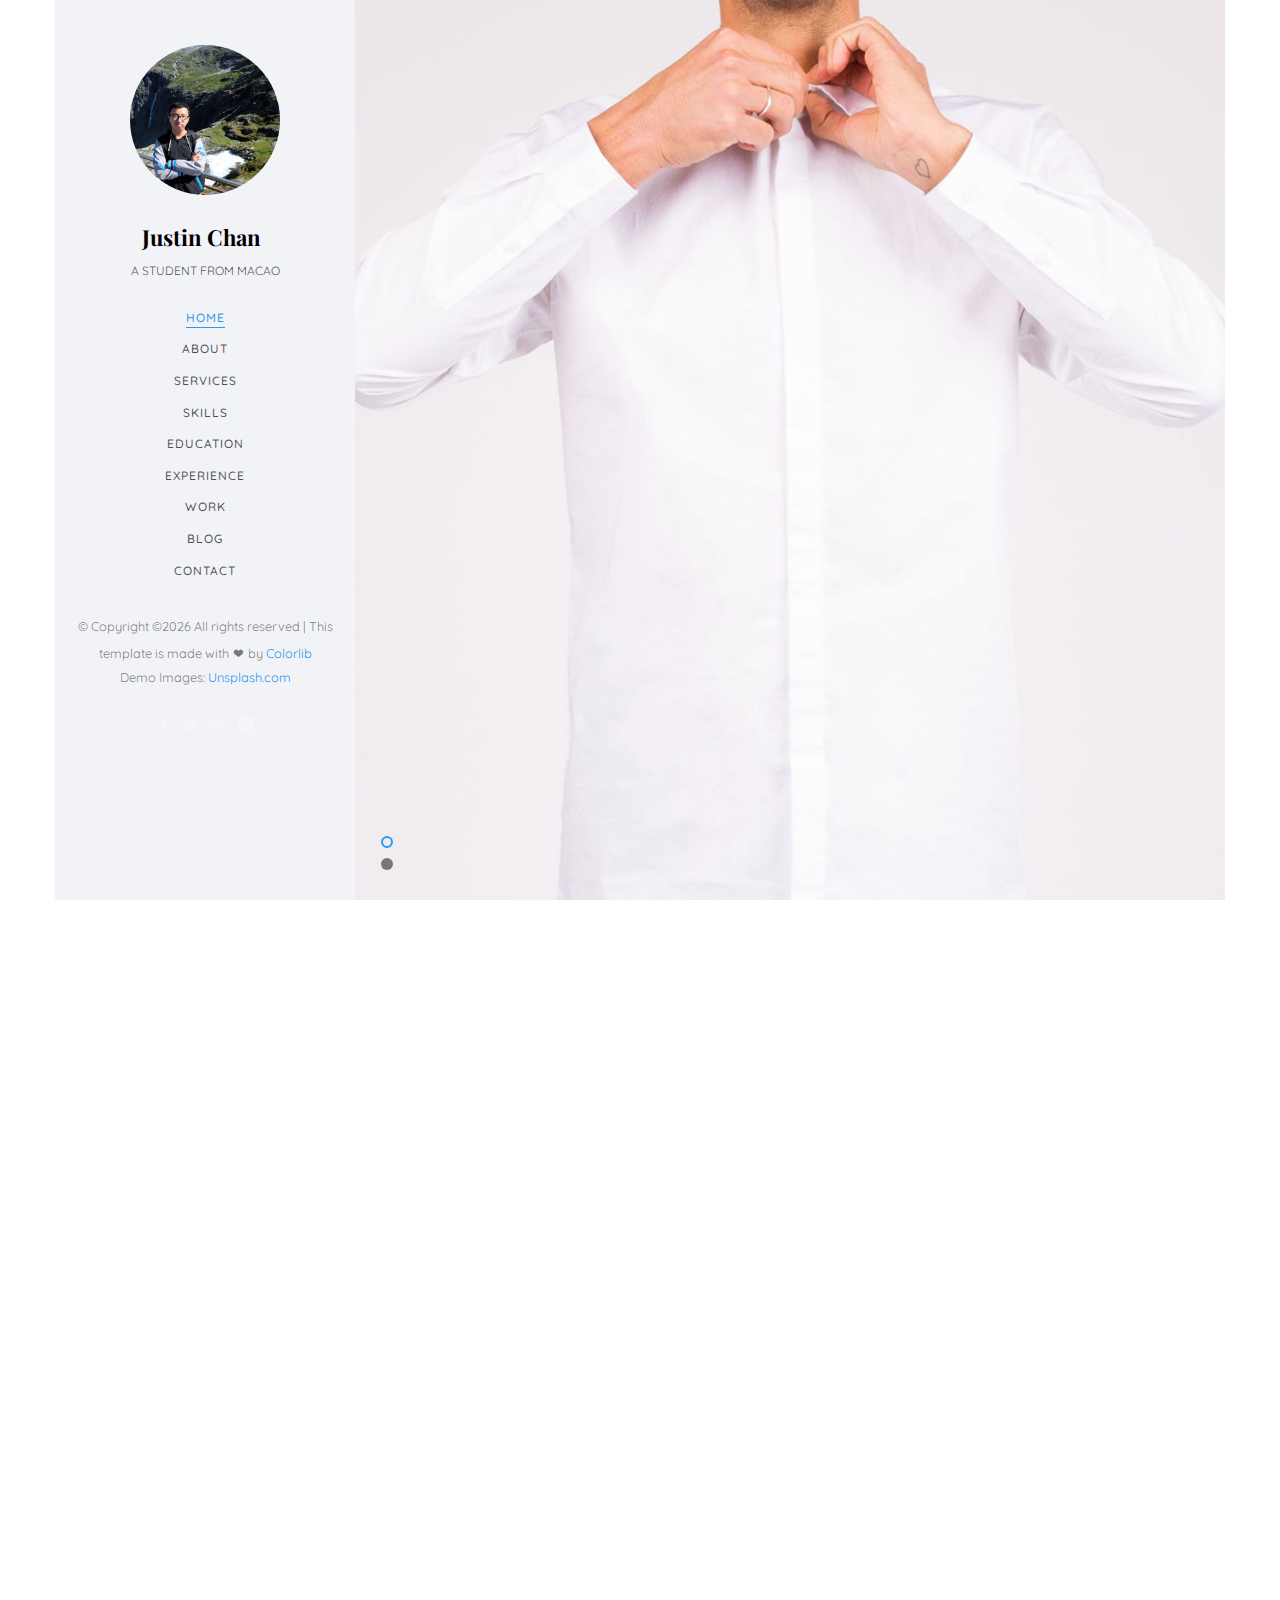
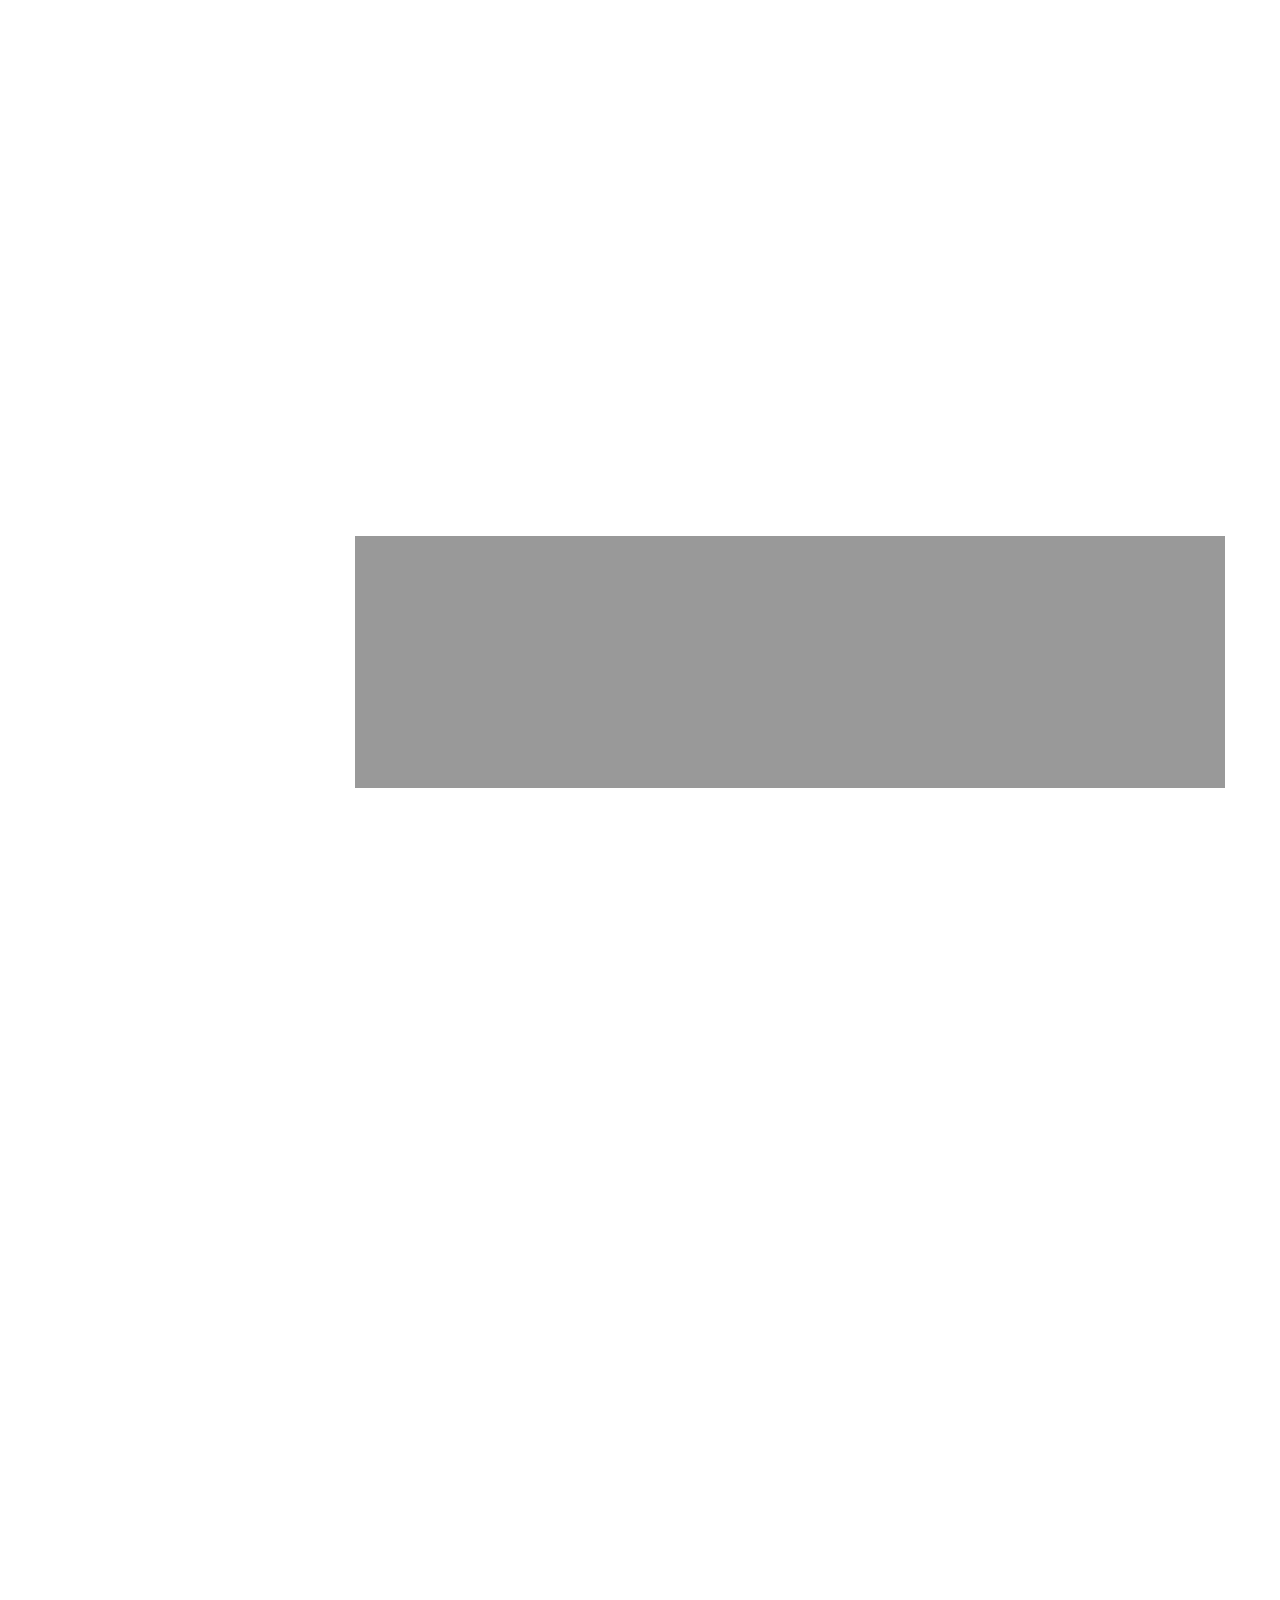
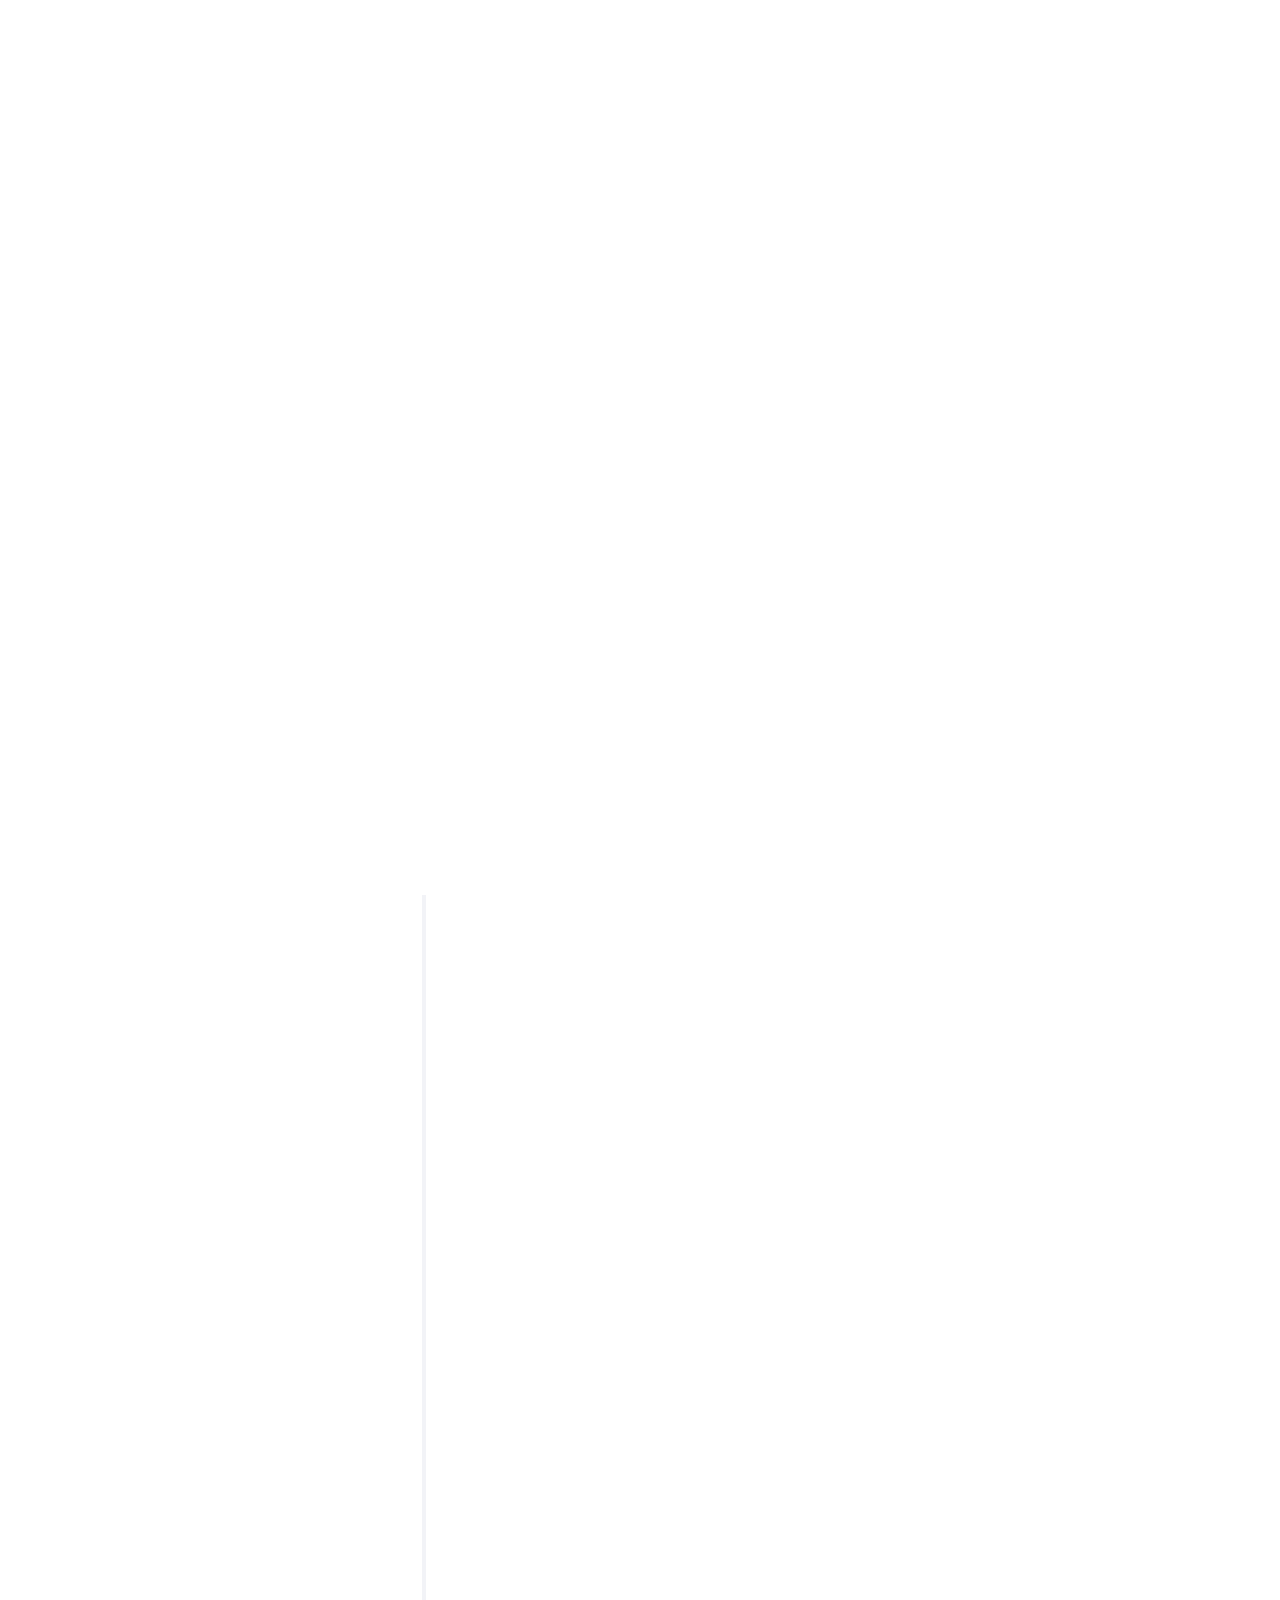
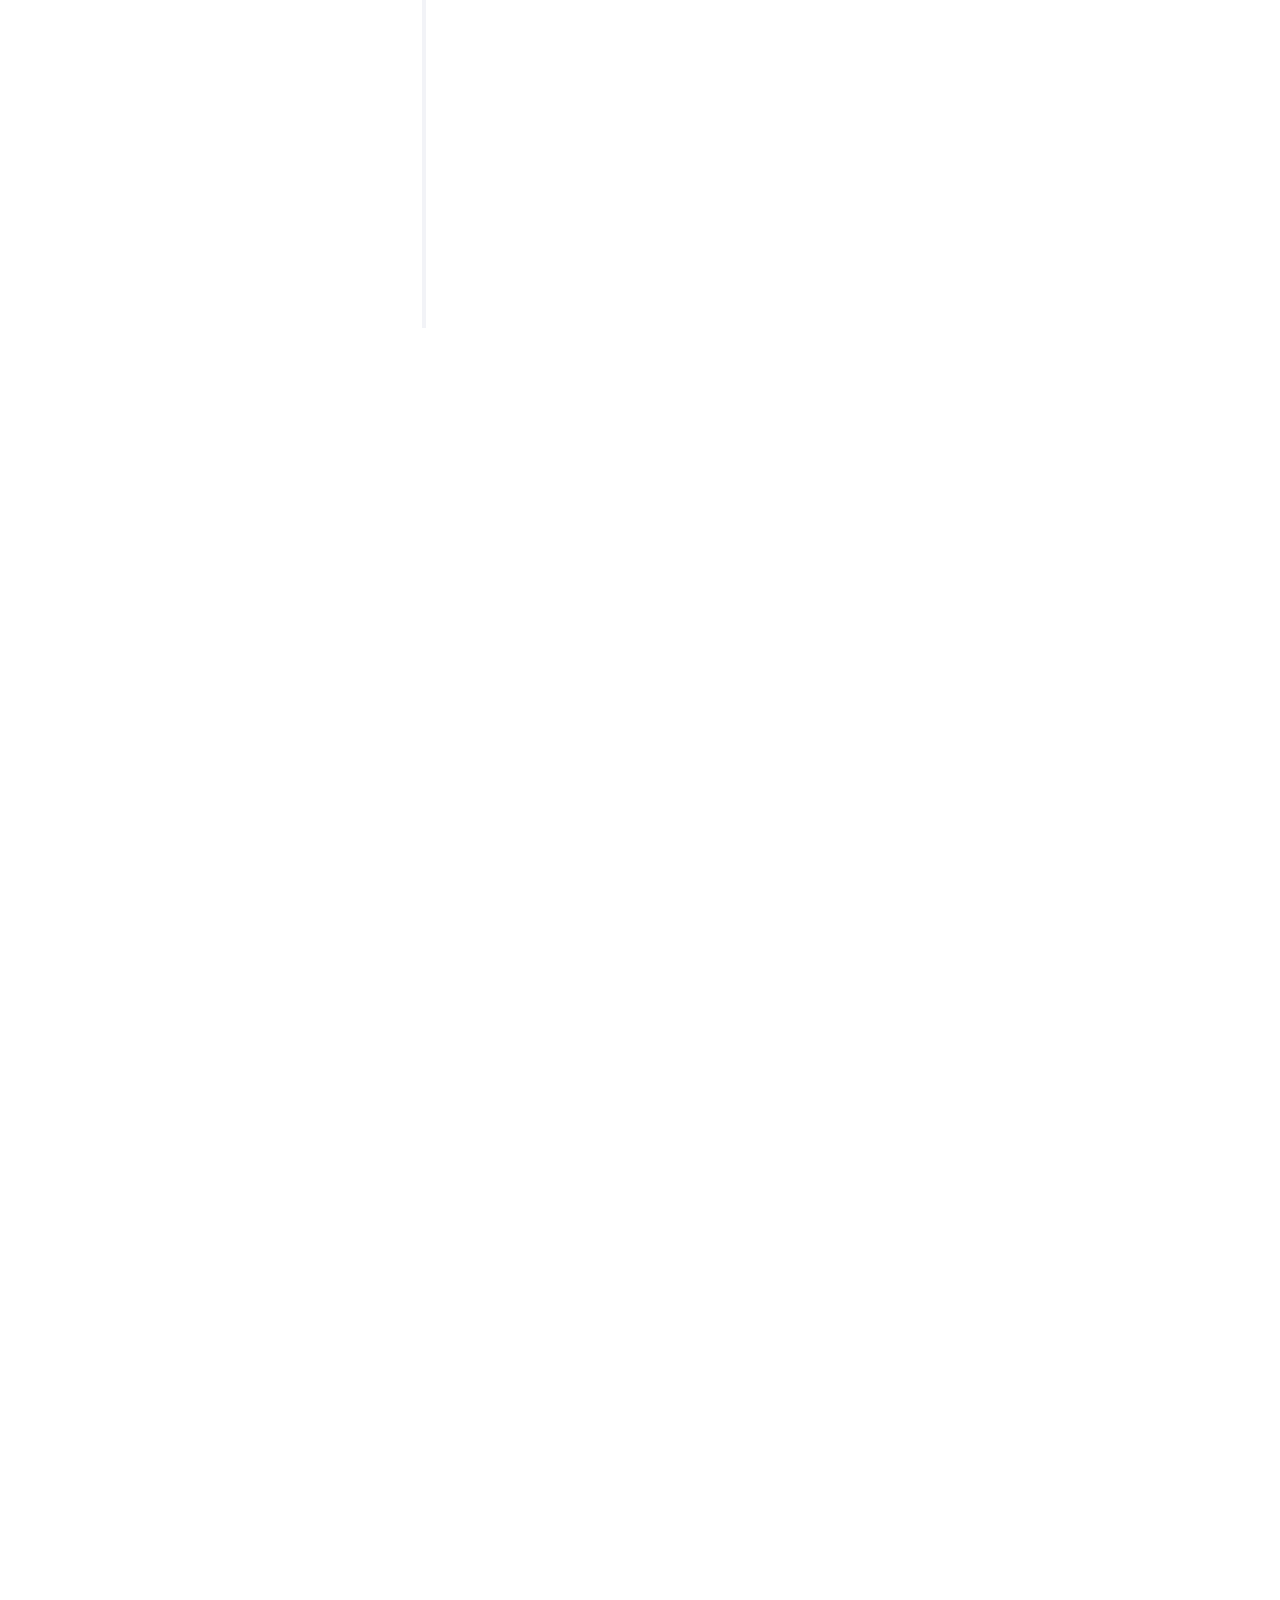
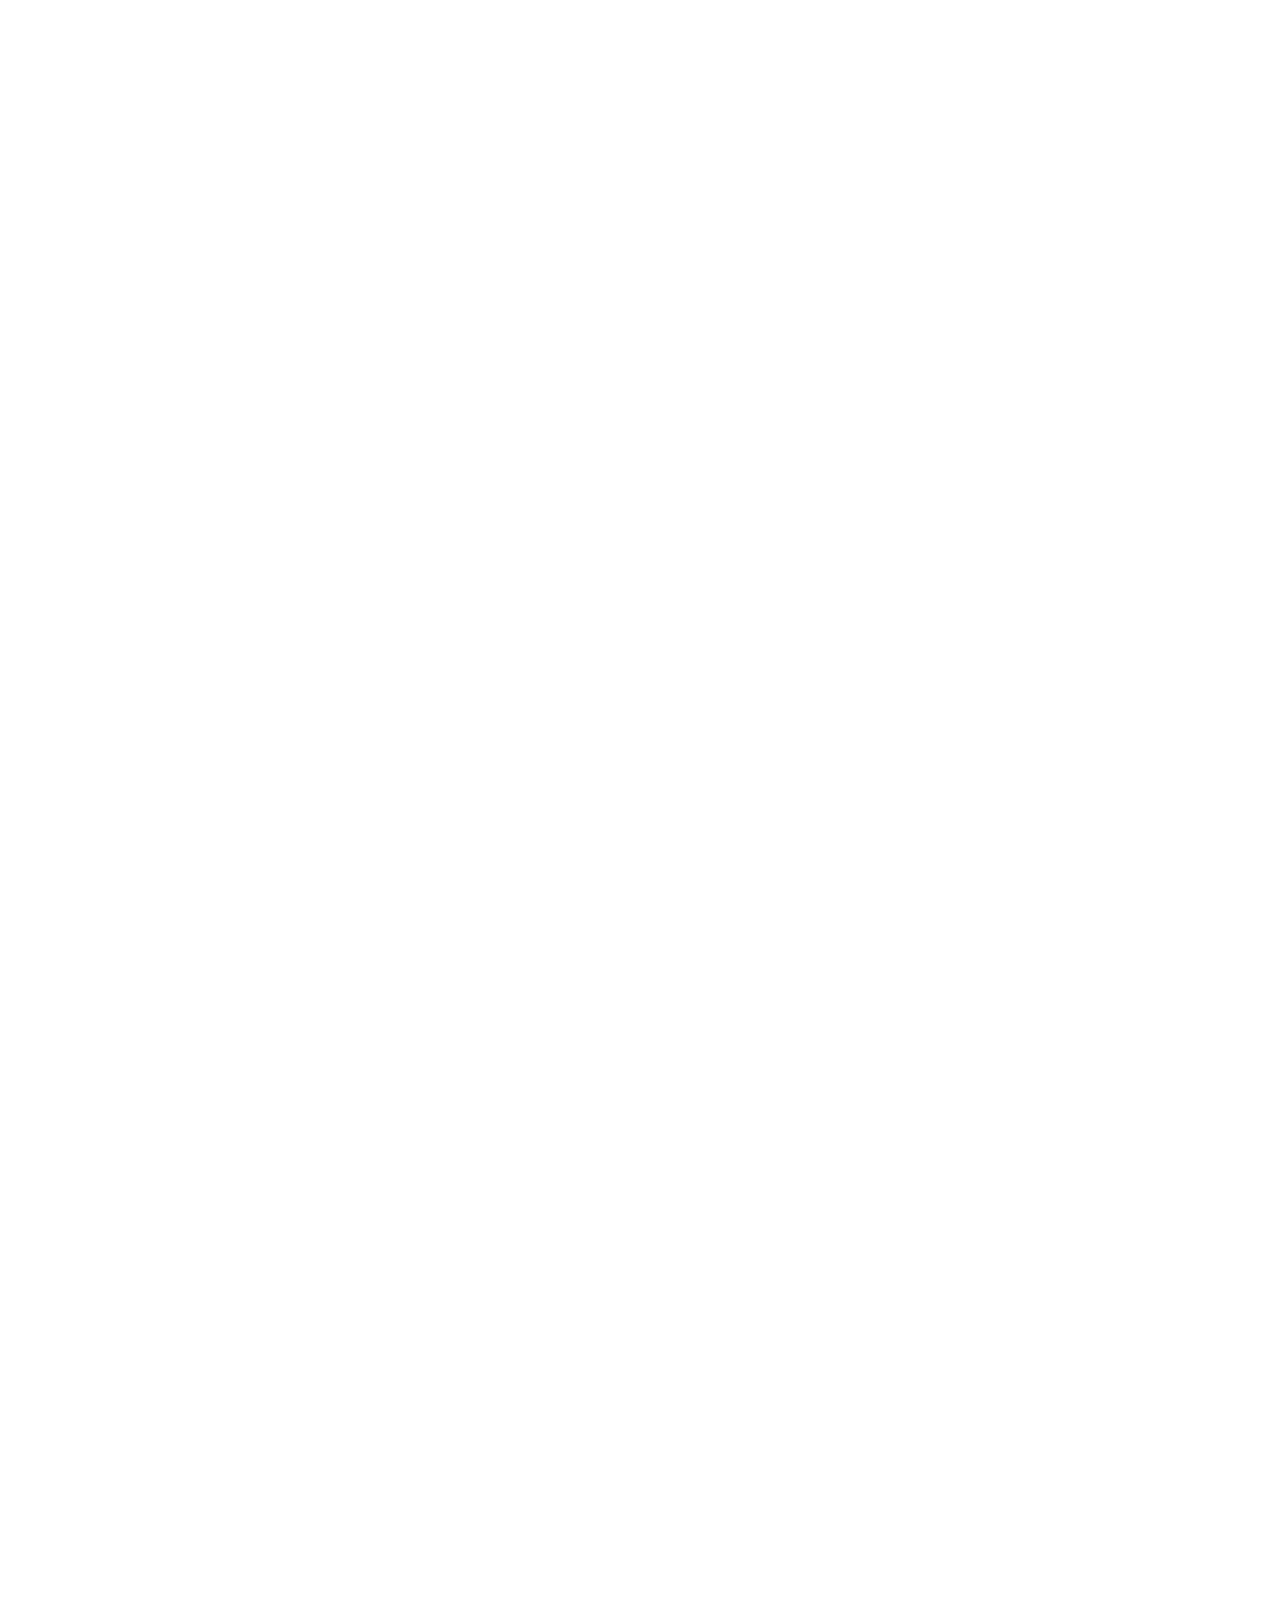
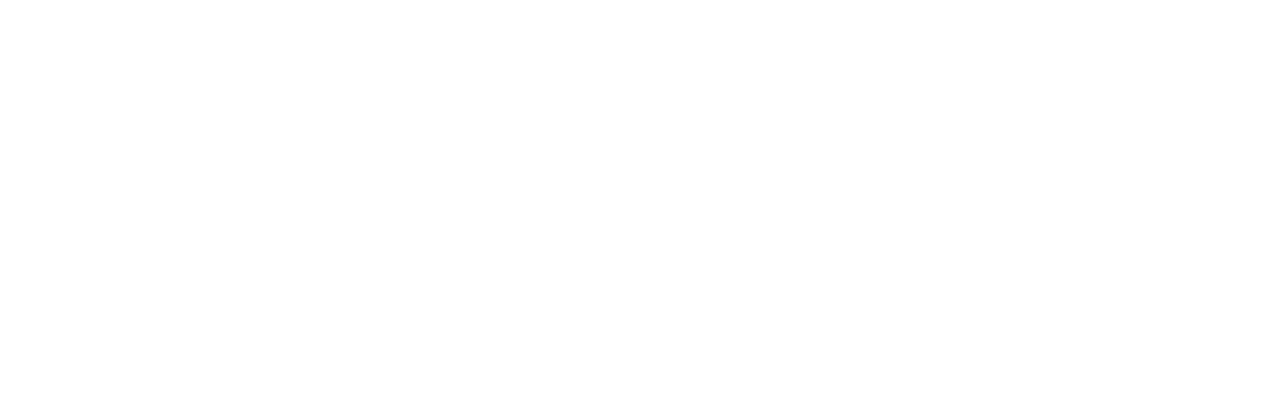
==== commit 85186639: "Update index.html" ====
--- a/index.html
+++ b/index.html
@@ -3,7 +3,7 @@
 	<head>
 	<meta charset="utf-8">
 	<meta http-equiv="X-UA-Compatible" content="IE=edge">
-	<title>Jackson Template</title>
+	<title>My Profile</title>
 	<meta name="viewport" content="width=device-width, initial-scale=1">
 	<meta name="description" content="" />
 	<meta name="keywords" content="" />
@@ -57,8 +57,8 @@
 		<aside id="colorlib-aside" role="complementary" class="border js-fullheight">
 			<div class="text-center">
 				<div class="author-img" style="background-image: url(images/about.jpg);"></div>
-				<h1 id="colorlib-logo"><a href="index.html">Jackson Ford</a></h1>
-				<span class="position"><a href="#">UI/UX/Designer</a> in Philippines</span>
+				<h1 id="colorlib-logo"><a href="index.html">Justin Chan</a></h1>
+				<span class="position">A STUDENT FROM MACAO</span>
 			</div>
 			<nav id="colorlib-main-menu" role="navigation" class="navbar">
 				<div id="navbar" class="collapse">
@@ -101,8 +101,7 @@
 					   			<div class="col-md-6 col-md-offset-3 col-md-pull-3 col-sm-12 col-xs-12 js-fullheight slider-text">
 					   				<div class="slider-text-inner js-fullheight">
 					   					<div class="desc">
-						   					<h1>Hi! <br>I'm Jackson</h1>
-						   					<h2>100% html5 bootstrap templates Made by <a href="https://colorlib.com/" target="_blank">colorlib.com</a></h2>
+						   					<h1>Hi! <br>I'm J.C.</h1>
 												<p><a class="btn btn-primary btn-learn">Download CV <i class="icon-download4"></i></a></p>
 											</div>
 					   				</div>
@@ -117,7 +116,7 @@
 					   			<div class="col-md-6 col-md-offset-3 col-md-pull-3 col-sm-12 col-xs-12 js-fullheight slider-text">
 					   				<div class="slider-text-inner">
 					   					<div class="desc">
-						   					<h1>I am <br>a Designer</h1>
+						   					<h1>I am <br>a Student</h1>
 												<h2>100% html5 bootstrap templates Made by <a href="https://colorlib.com/" target="_blank">colorlib.com</a></h2>
 												<p><a class="btn btn-primary btn-learn">View Portfolio <i class="icon-briefcase3"></i></a></p>
 											</div>
@@ -129,61 +128,6 @@
 				  	</ul>
 			  	</div>
 			</section>
-
-			<section class="colorlib-about" data-section="about">
-				<div class="colorlib-narrow-content">
-					<div class="row">
-						<div class="col-md-12">
-							<div class="row row-bottom-padded-sm animate-box" data-animate-effect="fadeInLeft">
-								<div class="col-md-12">
-									<div class="about-desc">
-										<span class="heading-meta">About Us</span>
-										<h2 class="colorlib-heading">Who Am I?</h2>
-										<p><strong>Hi I'm Jackson Ford</strong> On her way she met a copy. The copy warned the Little Blind Text, that where it came from it would have been rewritten a thousand times and everything that was left from its origin would be the word "and" and the Little Blind Text should turn around and return to its own, safe country.</p>
-										<p>Even the all-powerful Pointing has no control about the blind texts it is an almost unorthographic life One day however a small line of blind text by the name of Lorem Ipsum decided to leave for the far World of Grammar.</p>
-									</div>
-								</div>
-							</div>
-							<div class="row">
-								<div class="col-md-3 animate-box" data-animate-effect="fadeInLeft">
-									<div class="services color-1">
-										<span class="icon2"><i class="icon-bulb"></i></span>
-										<h3>Graphic Design</h3>
-									</div>
-								</div>
-								<div class="col-md-3 animate-box" data-animate-effect="fadeInRight">
-									<div class="services color-2">
-										<span class="icon2"><i class="icon-globe-outline"></i></span>
-										<h3>Web Design</h3>
-									</div>
-								</div>
-								<div class="col-md-3 animate-box" data-animate-effect="fadeInTop">
-									<div class="services color-3">
-										<span class="icon2"><i class="icon-data"></i></span>
-										<h3>Software</h3>
-									</div>
-								</div>
-								<div class="col-md-3 animate-box" data-animate-effect="fadeInBottom">
-									<div class="services color-4">
-										<span class="icon2"><i class="icon-phone3"></i></span>
-										<h3>Application</h3>
-									</div>
-								</div>
-							</div>
-							<div class="row">
-								<div class="col-md-12 animate-box" data-animate-effect="fadeInLeft">
-									<div class="hire">
-										<h2>I am happy to know you <br>that 300+ projects done sucessfully!</h2>
-										<a href="#" class="btn-hire">Hire me</a>
-									</div>
-								</div>
-							</div>
-						</div>
-					</div>
-				</div>
-			</section>
-
-
 			
 			<section class="colorlib-services" data-section="services">
 				<div class="colorlib-narrow-content">
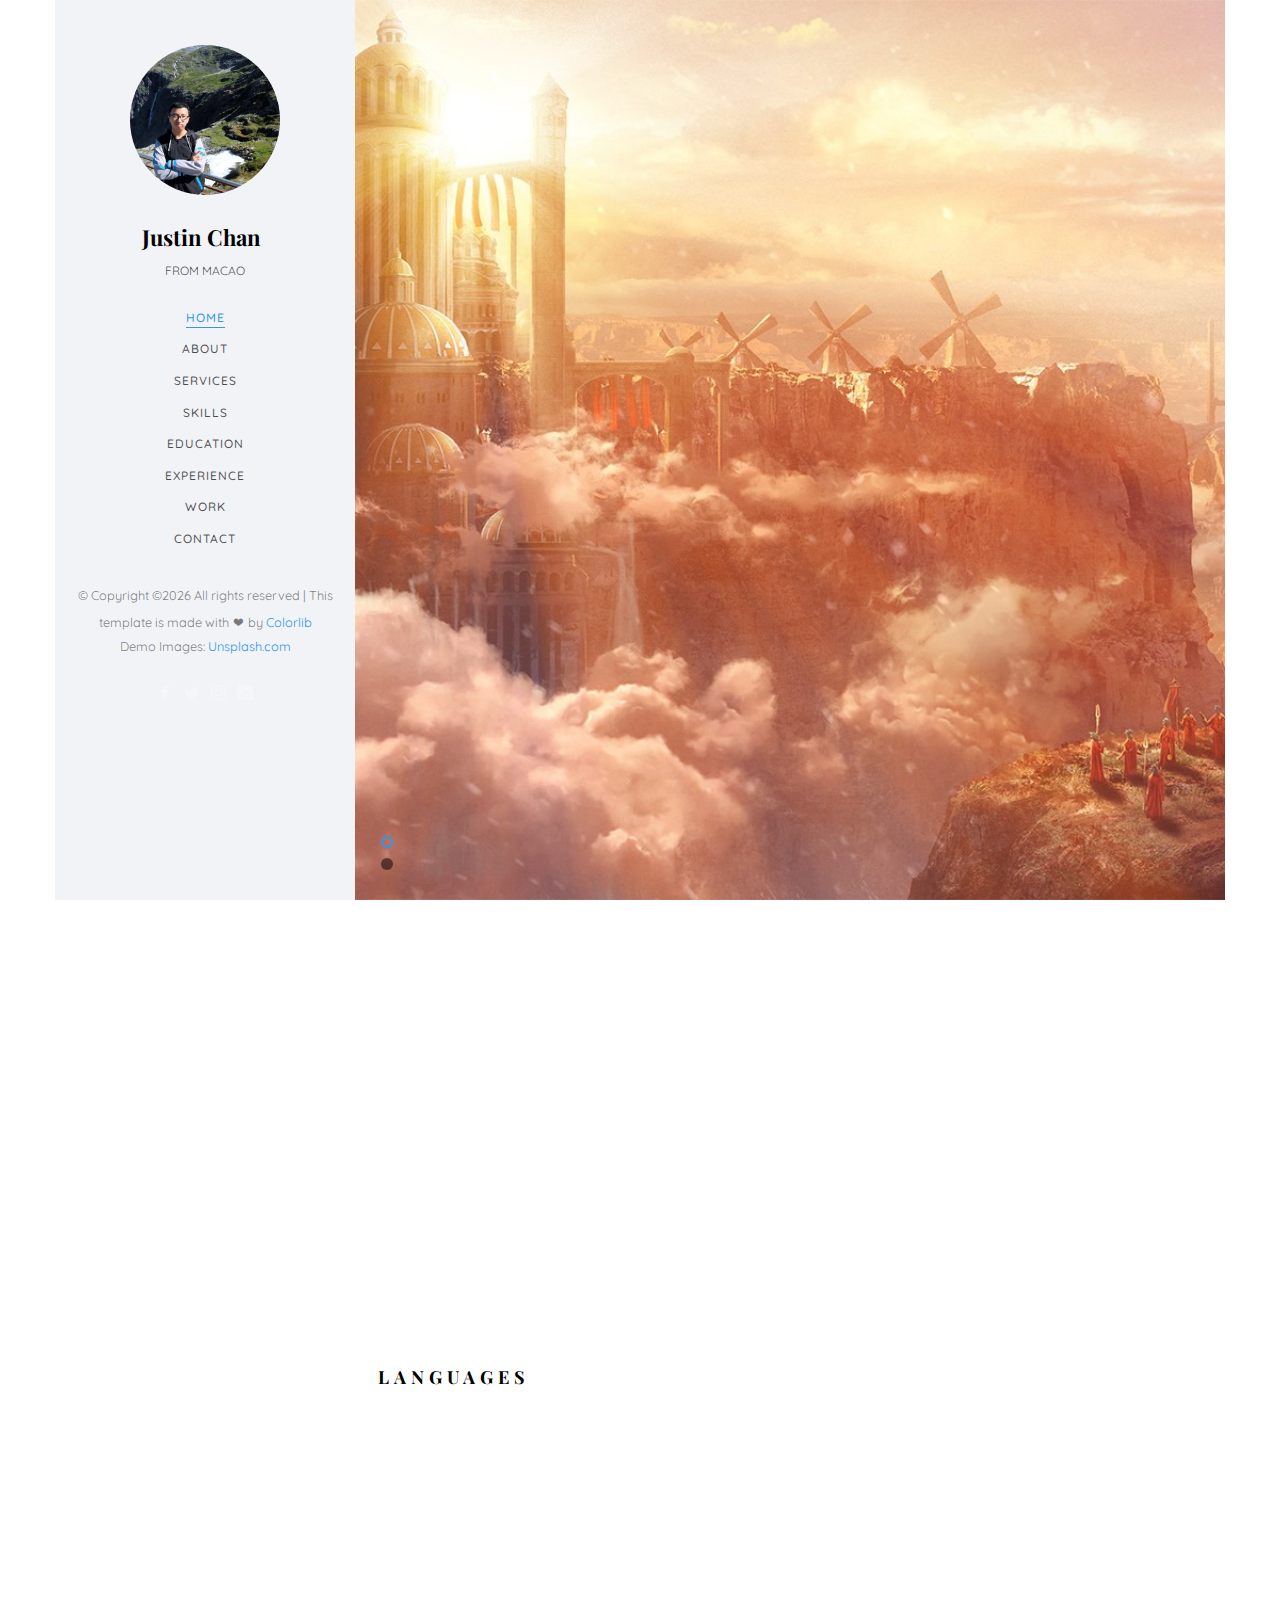
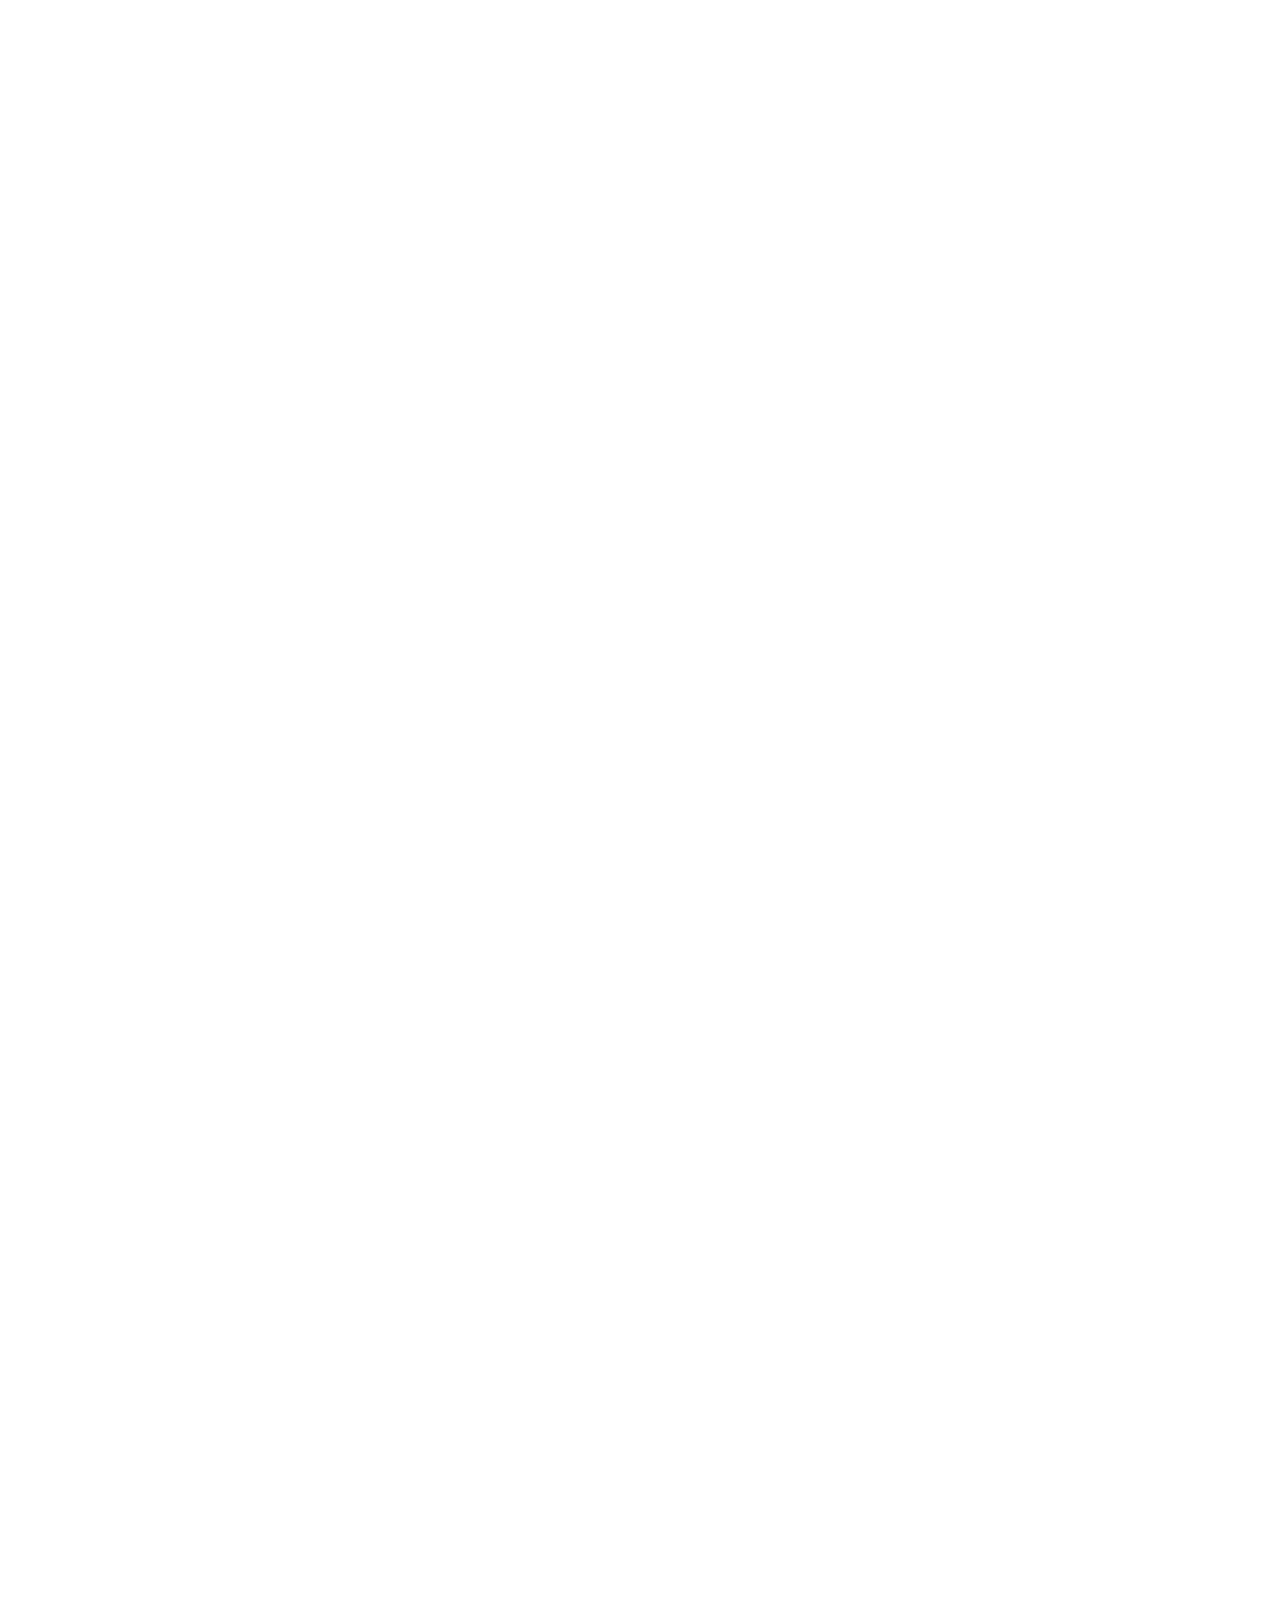
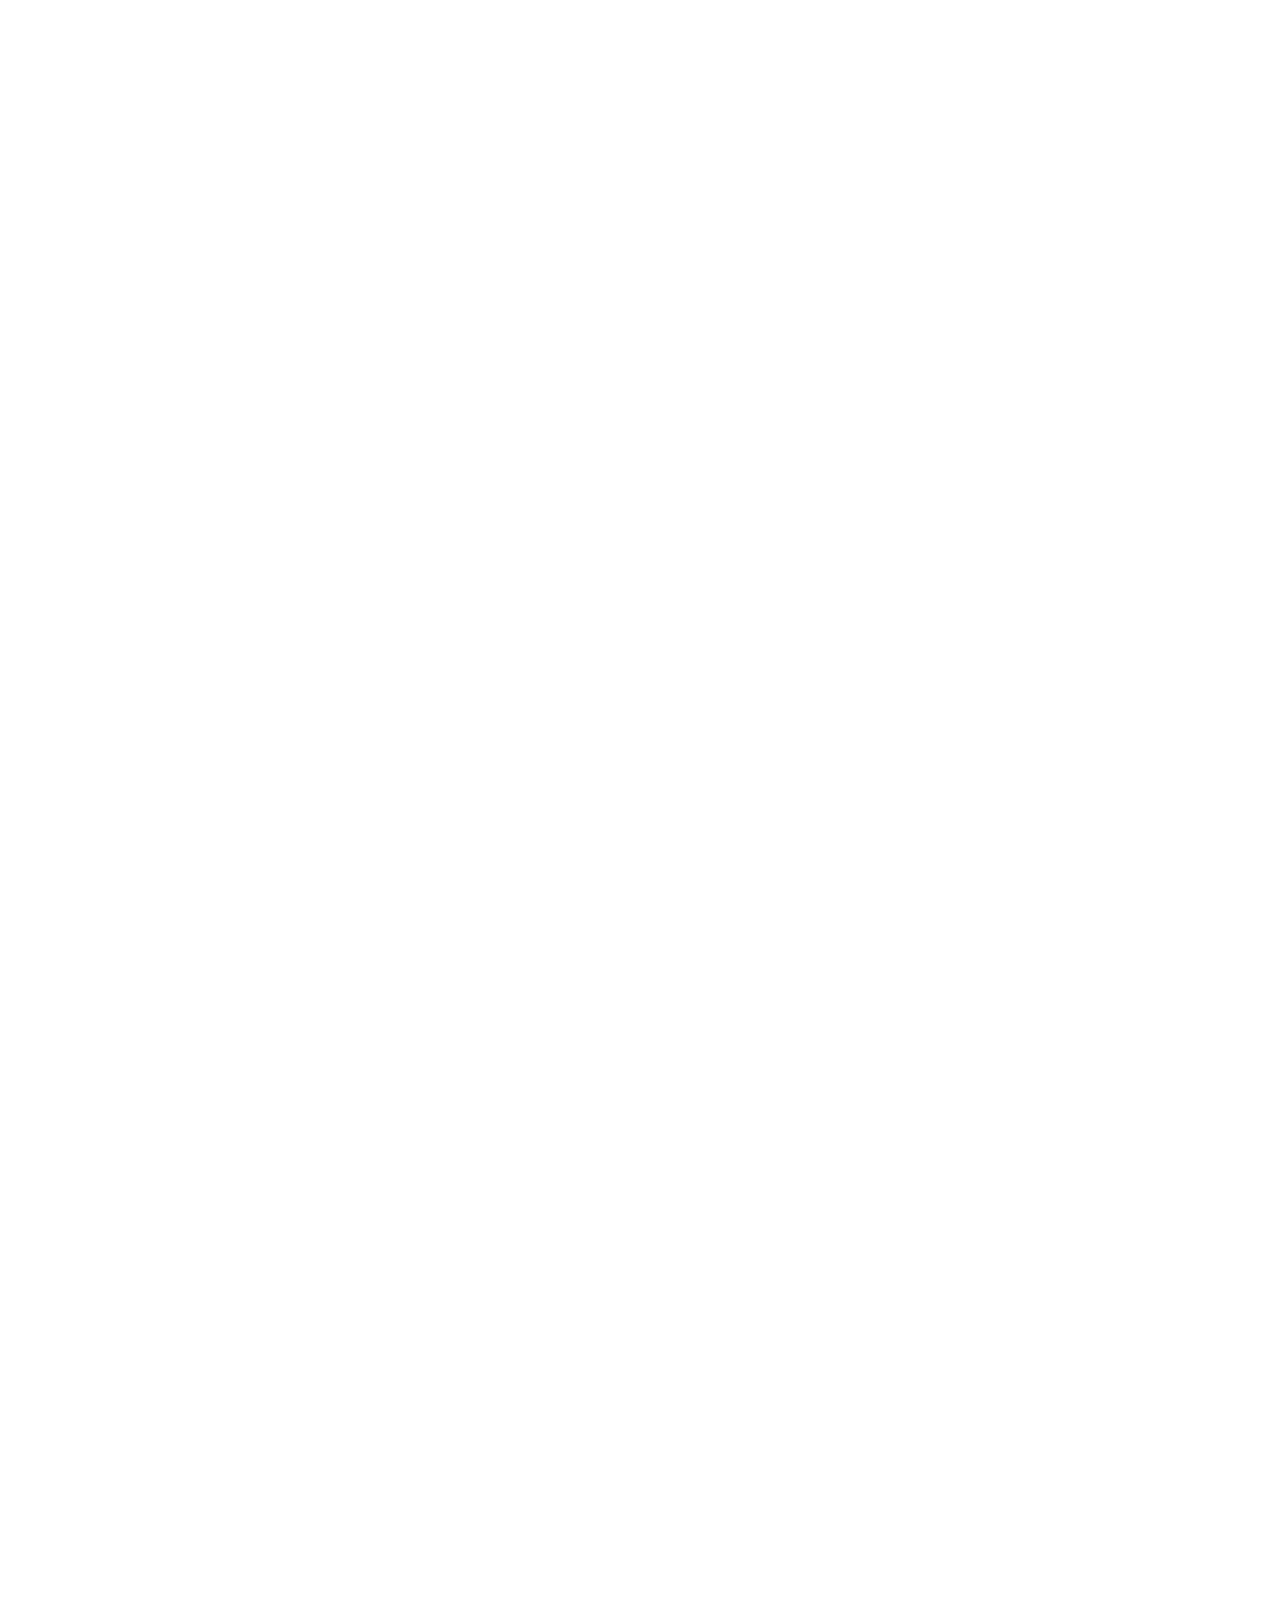
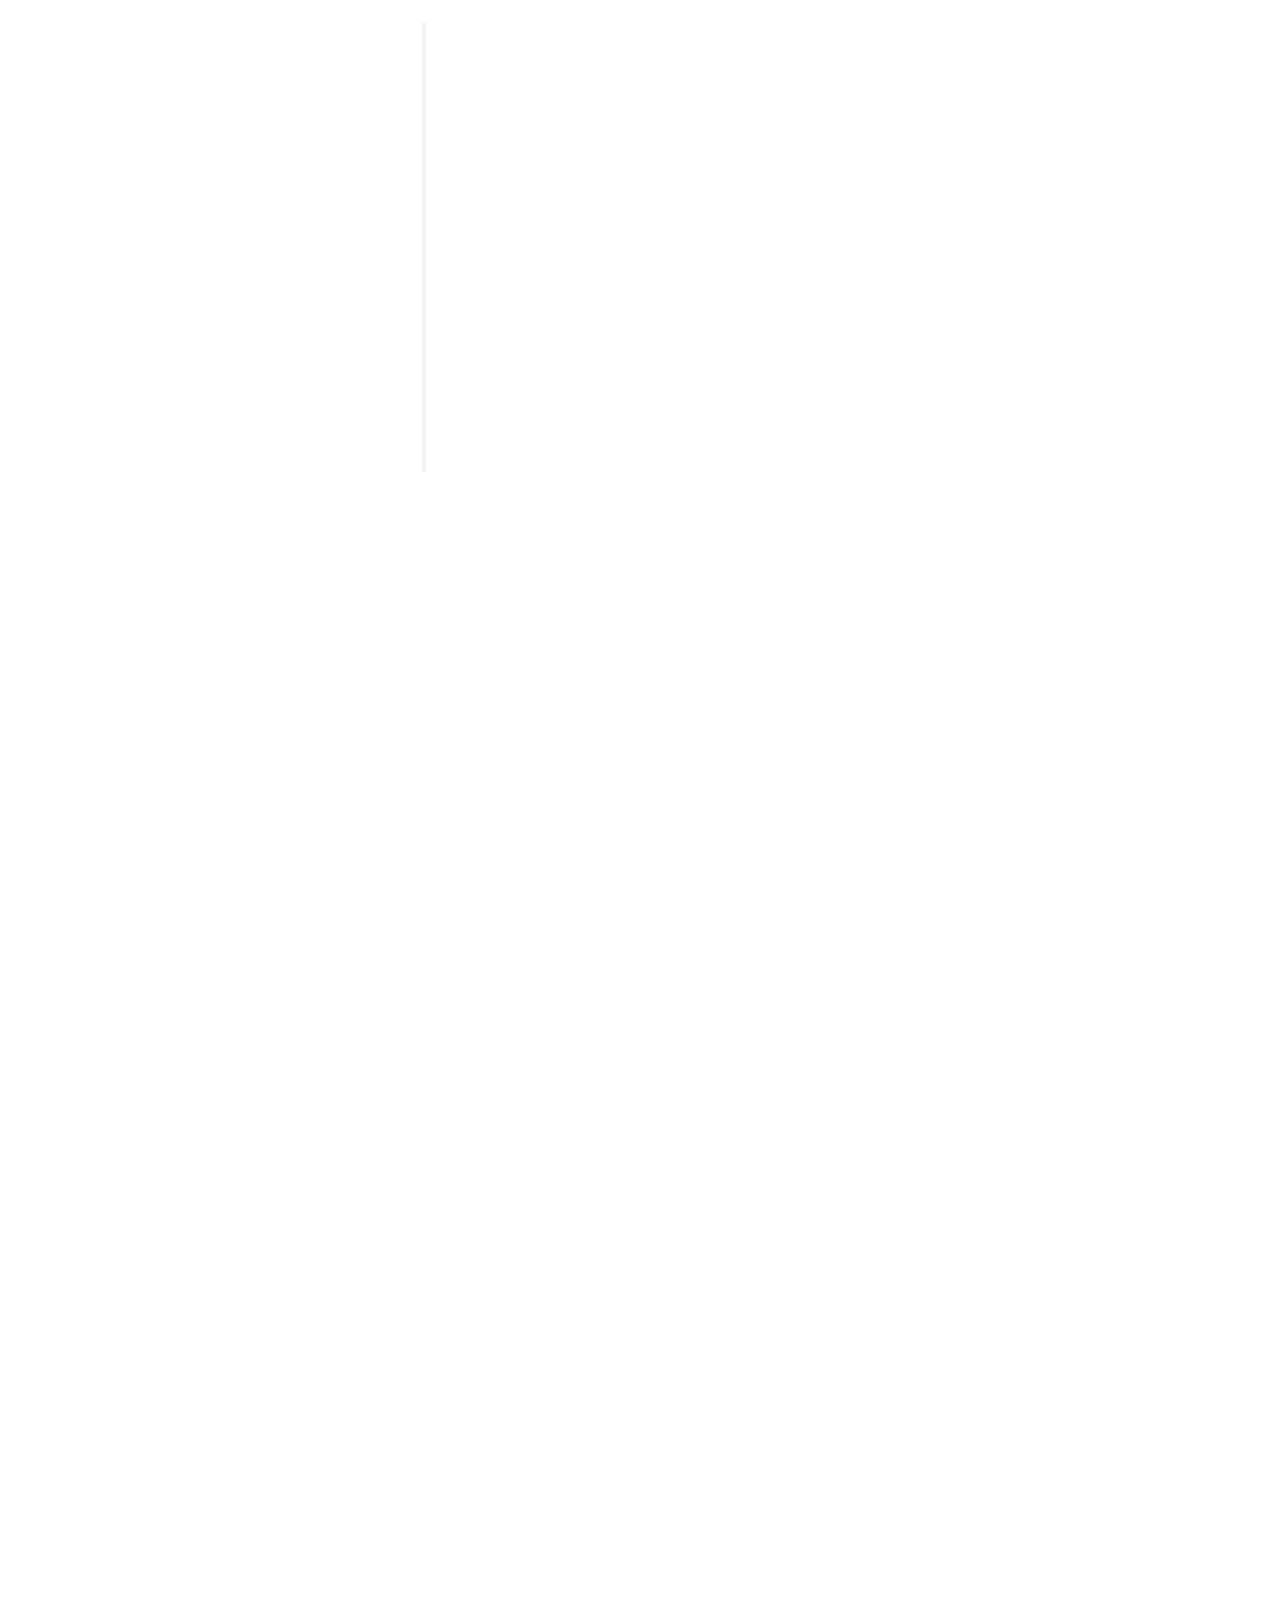
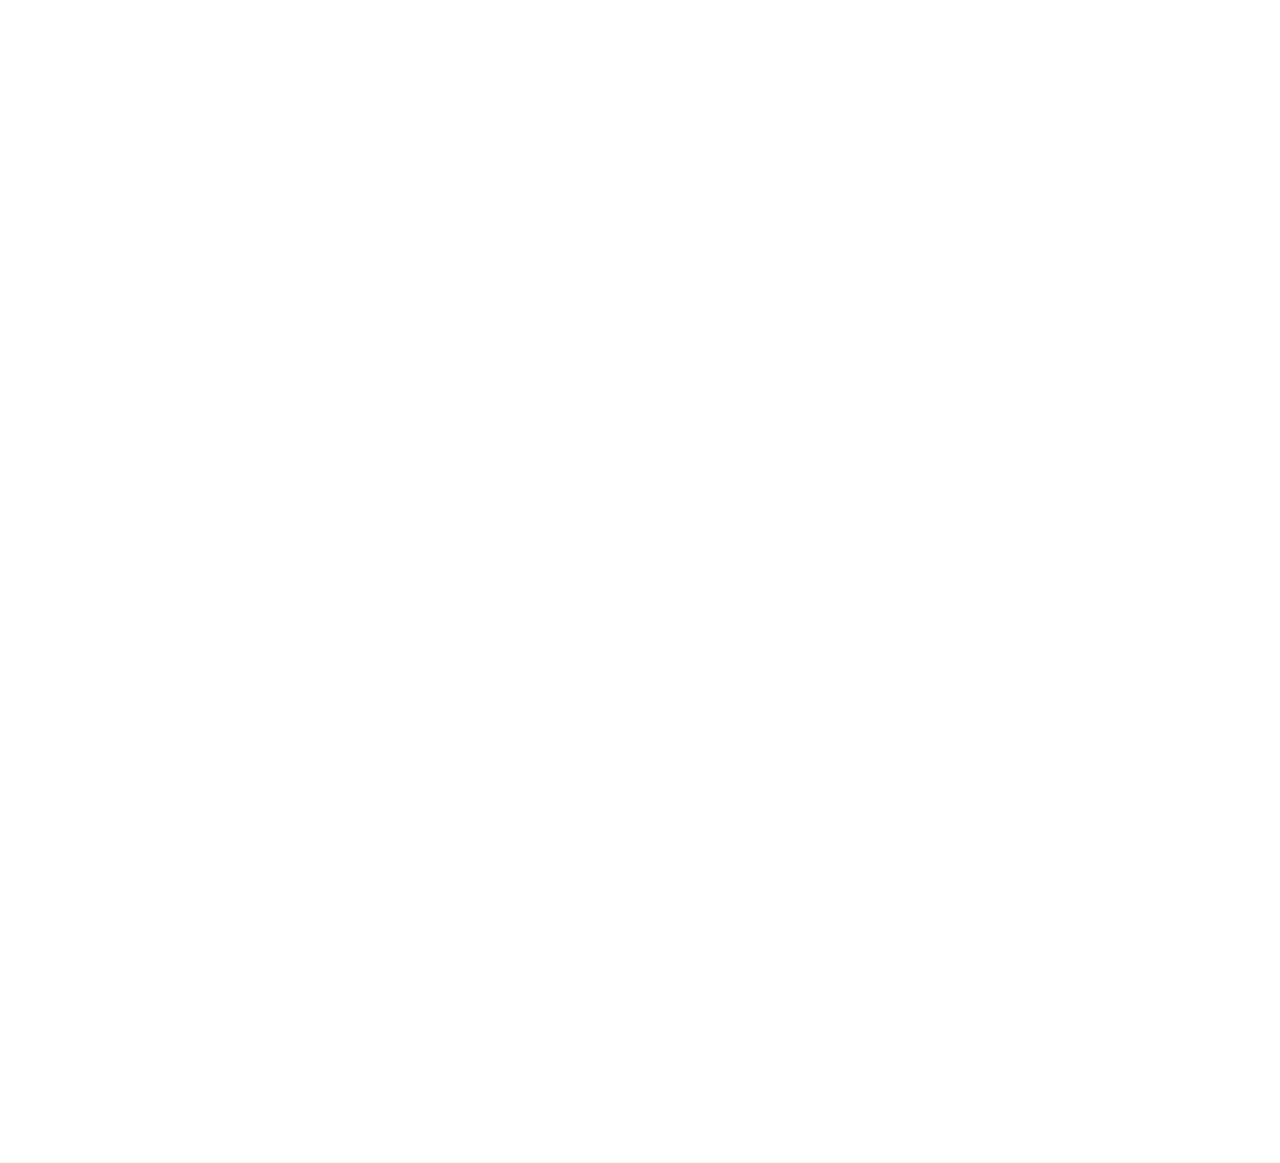
==== commit 075f0d3e: "re" ====
--- a/index.html
+++ b/index.html
@@ -5,9 +5,6 @@
 	<meta http-equiv="X-UA-Compatible" content="IE=edge">
 	<title>My Profile</title>
 	<meta name="viewport" content="width=device-width, initial-scale=1">
-	<meta name="description" content="" />
-	<meta name="keywords" content="" />
-	<meta name="author" content="" />
 
   <!-- Facebook and Twitter integration -->
 	<meta property="og:title" content=""/>
@@ -58,7 +55,7 @@
 			<div class="text-center">
 				<div class="author-img" style="background-image: url(images/about.jpg);"></div>
 				<h1 id="colorlib-logo"><a href="index.html">Justin Chan</a></h1>
-				<span class="position">A STUDENT FROM MACAO</span>
+				<span class="position">FROM MACAO</span>
 			</div>
 			<nav id="colorlib-main-menu" role="navigation" class="navbar">
 				<div id="navbar" class="collapse">
@@ -70,7 +67,6 @@
 						<li><a href="#" data-nav-section="education">Education</a></li>
 						<li><a href="#" data-nav-section="experience">Experience</a></li>
 						<li><a href="#" data-nav-section="work">Work</a></li>
-						<li><a href="#" data-nav-section="blog">Blog</a></li>
 						<li><a href="#" data-nav-section="contact">Contact</a></li>
 					</ul>
 				</div>
@@ -101,9 +97,8 @@
 					   			<div class="col-md-6 col-md-offset-3 col-md-pull-3 col-sm-12 col-xs-12 js-fullheight slider-text">
 					   				<div class="slider-text-inner js-fullheight">
 					   					<div class="desc">
-						   					<h1>Hi! <br>I'm J.C.</h1>
-												<p><a class="btn btn-primary btn-learn">Download CV <i class="icon-download4"></i></a></p>
-											</div>
+											   <h1>Hi! <br>I'm J.C.</h1>
+										</div>
 					   				</div>
 					   			</div>
 					   		</div>
@@ -116,9 +111,8 @@
 					   			<div class="col-md-6 col-md-offset-3 col-md-pull-3 col-sm-12 col-xs-12 js-fullheight slider-text">
 					   				<div class="slider-text-inner">
 					   					<div class="desc">
-						   					<h1>I am <br>a Student</h1>
-												<h2>100% html5 bootstrap templates Made by <a href="https://colorlib.com/" target="_blank">colorlib.com</a></h2>
-												<p><a class="btn btn-primary btn-learn">View Portfolio <i class="icon-briefcase3"></i></a></p>
+						   					<h1>I am <br>a Student </h1>
+											<h1>From NTUIM</h1>
 											</div>
 					   				</div>
 					   			</div>
@@ -128,13 +122,67 @@
 				  	</ul>
 			  	</div>
 			</section>
+
+			<section class="colorlib-about" data-section="about">
+				<div class="colorlib-narrow-content">
+					<div class="row">
+						<div class="col-md-12">
+							<div class="row row-bottom-padded-sm animate-box" data-animate-effect="fadeInLeft">
+								<div class="col-md-12">
+									<div class="about-desc">
+										<span class="heading-meta">About Me</span>
+										<h2 class="colorlib-heading">Who Am I?</h2>
+										<p><strong>Hi I'm Justin Chan Chi Fong,</strong> and my friends just call me JC . I came from a little city which calls Macao. </p>
+										<p>I am studying in the department of information management in NTU now.</p>
+									</div>
+								</div>
+							</div>
+							<div class="row">
+								<h2 class="colorlib-heading">Languages</h2>
+								<div class="col-md-3 animate-box" data-animate-effect="fadeInLeft">
+									<div class="services color-1">
+										<span class="icon2"><i class="icon-bulb"></i></span>
+										<h3>Cantonese</h2>
+										<p>Native</p>
+									</div>
+								</div>
+								<div class="col-md-3 animate-box" data-animate-effect="fadeInRight">
+									<div class="services color-2">
+										<span class="icon2"><i class="icon-globe-outline"></i></span>
+										<h3>Mandarin</h3>
+										<p>Second Language</p>
+									</div>
+								</div>
+								<div class="col-md-3 animate-box" data-animate-effect="fadeInTop">
+									<div class="services color-3">
+										<span class="icon2"><i class="icon-data"></i></span>
+										<h3>English</h3>
+										<p>Foreign Language</p>
+									</div>
+								</div>
+								<div class="col-md-3 animate-box" data-animate-effect="fadeInBottom">
+									<div class="services color-4">
+										<span class="icon2"><i class="icon-phone3"></i></span>
+										<h3>Japanese</h3>
+										<p>Beginner</p>
+									</div>
+								</div>
+							</div>
+							<div class="row">
+							</div>
+						</div>
+					</div>
+				</div>
+			</section>
+
+
 			
 			<section class="colorlib-services" data-section="services">
 				<div class="colorlib-narrow-content">
 					<div class="row">
 						<div class="col-md-6 col-md-offset-3 col-md-pull-3 animate-box" data-animate-effect="fadeInLeft">
-							<span class="heading-meta">What I do?</span>
-							<h2 class="colorlib-heading">Here are some of my expertise</h2>
+							<span class="heading-meta">What I Love?</span>
+							<h2 class="colorlib-heading">Here are those thing I Love</h2>
 						</div>
 					</div>
 					<div class="row row-pt-md">
@@ -144,8 +192,8 @@
 									<i class="icon-bulb"></i>
 								</span>
 								<div class="desc">
-									<h3>Innovative Ideas</h3>
-									<p>Separated they live in Bookmarksgrove right at the coast of the Semantics</p>
+									<h3>Game</h3>
+									<p>I enjoyed playing video games, it's a part of my life.</p><br>
 								</div>
 							</div>
 						</div>
@@ -155,8 +203,8 @@
 									<i class="icon-data"></i>
 								</span>
 								<div class="desc">
-									<h3>Software</h3>
-									<p>Separated they live in Bookmarksgrove right at the coast of the Semantics</p>
+									<h3>Computer</h3>
+									<p>I love computers, and that why I choose my own department. </p>
 								</div>
 							</div>
 						</div>
@@ -166,8 +214,8 @@
 									<i class="icon-phone3"></i>
 								</span>
 								<div class="desc">
-									<h3>Application</h3>
-									<p>Separated they live in Bookmarksgrove right at the coast of the Semantics</p>
+									<h3>History</h3>
+									<p>One of my biggest hobbies is to read a book about WW2.</p>
 								</div>
 							</div>
 						</div>
@@ -177,8 +225,8 @@
 									<i class="icon-layers2"></i>
 								</span>
 								<div class="desc">
-									<h3>Graphic Design</h3>
-									<p>Separated they live in Bookmarksgrove right at the coast of the Semantics</p>
+									<h3>Badminton</h3>
+									<p>My favorite sports is badminton. I always play in it.</p>
 								</div>
 							</div>
 						</div>
@@ -188,8 +236,8 @@
 									<i class="icon-data"></i>
 								</span>
 								<div class="desc">
-									<h3>Software</h3>
-									<p>Separated they live in Bookmarksgrove right at the coast of the Semantics</p>
+									<h3>Idol</h3>
+									<p>I really love the idol groups from the Lovelive! series.</p><br>
 								</div>
 							</div>
 						</div>
@@ -199,8 +247,8 @@
 									<i class="icon-phone3"></i>
 								</span>
 								<div class="desc">
-									<h3>Application</h3>
-									<p>Separated they live in Bookmarksgrove right at the coast of the Semantics</p>
+									<h3>Music</h3>
+									<p>I enjoyed listening music from different language, especially from J-pop. </p>
 								</div>
 							</div>
 						</div>
@@ -208,31 +256,7 @@
 				</div>
 			</section>
 			
-			<div id="colorlib-counter" class="colorlib-counters" style="background-image: url(images/cover_bg_1.jpg);" data-stellar-background-ratio="0.5">
-				<div class="overlay"></div>
-				<div class="colorlib-narrow-content">
-					<div class="row">
-					</div>
-					<div class="row">
-						<div class="col-md-3 text-center animate-box">
-							<span class="colorlib-counter js-counter" data-from="0" data-to="309" data-speed="5000" data-refresh-interval="50"></span>
-							<span class="colorlib-counter-label">Cups of coffee</span>
-						</div>
-						<div class="col-md-3 text-center animate-box">
-							<span class="colorlib-counter js-counter" data-from="0" data-to="356" data-speed="5000" data-refresh-interval="50"></span>
-							<span class="colorlib-counter-label">Projects</span>
-						</div>
-						<div class="col-md-3 text-center animate-box">
-							<span class="colorlib-counter js-counter" data-from="0" data-to="30" data-speed="5000" data-refresh-interval="50"></span>
-							<span class="colorlib-counter-label">Clients</span>
-						</div>
-						<div class="col-md-3 text-center animate-box">
-							<span class="colorlib-counter js-counter" data-from="0" data-to="10" data-speed="5000" data-refresh-interval="50"></span>
-							<span class="colorlib-counter-label">Partners</span>
-						</div>
-					</div>
-				</div>
-			</div>
+			
 
 			<section class="colorlib-skills" data-section="skills">
 				<div class="colorlib-narrow-content">
@@ -244,33 +268,36 @@
 					</div>
 					<div class="row">
 						<div class="col-md-12 animate-box" data-animate-effect="fadeInLeft">
-							<p>The Big Oxmox advised her not to do so, because there were thousands of bad Commas, wild Question Marks and devious Semikoli, but the Little Blind Text didn’t listen. She packed her seven versalia, put her initial into the belt and made herself on the way.</p>
-						</div>
+							<p>I am studying in the department of information management, so I learned about serval programming languages. As the IM is one 
+							   of the department of the college of management(Business), I also have improved some skills of business management. </p>
+							<p>On the other hand, I have the confidence to says that I have high skills in the history and e-sports management.</p>
+						</div>
+						<h2 class="colorlib-heading animate-box">Programming levels</h2>
 						<div class="col-md-6 animate-box" data-animate-effect="fadeInLeft">
 							<div class="progress-wrap">
-								<h3>Photoshop</h3>
+								<h3>C++</h3>
 								<div class="progress">
-								 	<div class="progress-bar color-1" role="progressbar" aria-valuenow="75"
+								 	<div class="progress-bar color-1" role="progressbar" aria-valuenow="80"
 								  	aria-valuemin="0" aria-valuemax="100" style="width:75%">
-								    <span>75%</span>
+								    <span>80%</span>
 								  	</div>
 								</div>
 							</div>
 						</div>
 						<div class="col-md-6 animate-box" data-animate-effect="fadeInRight">
 							<div class="progress-wrap">
-								<h3>jQuery</h3>
+								<h3>R</h3>
 								<div class="progress">
-								 	<div class="progress-bar color-2" role="progressbar" aria-valuenow="60"
+								 	<div class="progress-bar color-2" role="progressbar" aria-valuenow="70"
 								  	aria-valuemin="0" aria-valuemax="100" style="width:60%">
-								    <span>60%</span>
+								    <span>70%</span>
 								  	</div>
 								</div>
 							</div>
 						</div>
 						<div class="col-md-6 animate-box" data-animate-effect="fadeInLeft">
 							<div class="progress-wrap">
-								<h3>HTML5</h3>
+								<h3>WebSite Designing(HTML5,CSS3..)</h3>
 								<div class="progress">
 								 	<div class="progress-bar color-3" role="progressbar" aria-valuenow="85"
 								  	aria-valuemin="0" aria-valuemax="100" style="width:85%">
@@ -281,18 +308,18 @@
 						</div>
 						<div class="col-md-6 animate-box" data-animate-effect="fadeInRight">
 							<div class="progress-wrap">
-								<h3>CSS3</h3>
+								<h3>Python</h3>
 								<div class="progress">
-								 	<div class="progress-bar color-4" role="progressbar" aria-valuenow="90"
+								 	<div class="progress-bar color-4" role="progressbar" aria-valuenow="80"
 								  	aria-valuemin="0" aria-valuemax="100" style="width:90%">
-								    <span>90%</span>
+								    <span>80%</span>
 								  	</div>
 								</div>
 							</div>
 						</div>
 						<div class="col-md-6 animate-box" data-animate-effect="fadeInLeft">
 							<div class="progress-wrap">
-								<h3>WordPress</h3>
+								<h3>C</h3>
 								<div class="progress">
 								 	<div class="progress-bar color-5" role="progressbar" aria-valuenow="70"
 								  	aria-valuemin="0" aria-valuemax="100" style="width:70%">
@@ -303,11 +330,11 @@
 						</div>
 						<div class="col-md-6 animate-box" data-animate-effect="fadeInRight">
 							<div class="progress-wrap">
-								<h3>SEO</h3>
+								<h3>Haskell</h3>
 								<div class="progress">
-								 	<div class="progress-bar color-6" role="progressbar" aria-valuenow="80"
+								 	<div class="progress-bar color-6" role="progressbar" aria-valuenow="70"
 								  	aria-valuemin="0" aria-valuemax="100" style="width:80%">
-								    <span>80%</span>
+								    <span>70%</span>
 								  	</div>
 								</div>
 							</div>
@@ -331,7 +358,7 @@
 									<div class="panel panel-default">
 									    <div class="panel-heading" role="tab" id="headingOne">
 									        <h4 class="panel-title">
-									            <a data-toggle="collapse" data-parent="#accordion" href="#collapseOne" aria-expanded="true" aria-controls="collapseOne">Master Degree Graphic Design
+									            <a data-toggle="collapse" data-parent="#accordion" href="#collapseOne" aria-expanded="true" aria-controls="collapseOne">Degree of Information Management (National Taiwan Univerisary)
 									            </a>
 									        </h4>
 									    </div>
@@ -339,10 +366,7 @@
 									         <div class="panel-body">
 									            <div class="row">
 										      		<div class="col-md-6">
-										      			<p>Far far away, behind the word mountains, far from the countries Vokalia and Consonantia, there live the blind texts. </p>
-										      		</div>
-										      		<div class="col-md-6">
-										      			<p>Separated they live in Bookmarksgrove right at the coast of the Semantics, a large language ocean.</p>
+										      			<p> Still Studying</p>
 										      		</div>
 										      	</div>
 									         </div>
@@ -351,61 +375,21 @@
 									<div class="panel panel-default">
 									    <div class="panel-heading" role="tab" id="headingTwo">
 									        <h4 class="panel-title">
-									            <a class="collapsed" data-toggle="collapse" data-parent="#accordion" href="#collapseTwo" aria-expanded="false" aria-controls="collapseTwo">Bachelor Degree of Computer Science
+									            <a class="collapsed" data-toggle="collapse" data-parent="#accordion" href="#collapseTwo" aria-expanded="false" aria-controls="collapseTwo">High School Education and before
 									            </a>
 									        </h4>
 									    </div>
 									    <div id="collapseTwo" class="panel-collapse collapse" role="tabpanel" aria-labelledby="headingTwo">
 									        <div class="panel-body">
-									            <p>Far far away, behind the word <strong>mountains</strong>, far from the countries Vokalia and Consonantia, there live the blind texts. Separated they live in Bookmarksgrove right at the coast of the Semantics, a large language ocean.</p>
-													<ul>
-														<li>Separated they live in Bookmarksgrove right</li>
-														<li>Separated they live in Bookmarksgrove right</li>
-													</ul>
+													<div class="row">
+															<div class="col-md-6">
+																	<p>I had studied in the same school for fourteen years since I was four.</p>
+															</div>
+														</div>
+									           
 									        </div>
 									    </div>
 									</div>
-									<div class="panel panel-default">
-									    <div class="panel-heading" role="tab" id="headingThree">
-									        <h4 class="panel-title">
-									            <a class="collapsed" data-toggle="collapse" data-parent="#accordion" href="#collapseThree" aria-expanded="false" aria-controls="collapseThree">Diploma in Information Technology
-									            </a>
-									        </h4>
-									    </div>
-									    <div id="collapseThree" class="panel-collapse collapse" role="tabpanel" aria-labelledby="headingThree">
-									        <div class="panel-body">
-									            <p>Far far away, behind the word <strong>mountains</strong>, far from the countries Vokalia and Consonantia, there live the blind texts. Separated they live in Bookmarksgrove right at the coast of the Semantics, a large language ocean.</p>	
-									        </div>
-									    </div>
-									</div>
-
-									<div class="panel panel-default">
-									    <div class="panel-heading" role="tab" id="headingFour">
-									        <h4 class="panel-title">
-									            <a class="collapsed" data-toggle="collapse" data-parent="#accordion" href="#collapseFour" aria-expanded="false" aria-controls="collapseFour">Diploma in Information Technology
-									            </a>
-									        </h4>
-									    </div>
-									    <div id="collapseFour" class="panel-collapse collapse" role="tabpanel" aria-labelledby="headingFour">
-									        <div class="panel-body">
-									            <p>Far far away, behind the word <strong>mountains</strong>, far from the countries Vokalia and Consonantia, there live the blind texts. Separated they live in Bookmarksgrove right at the coast of the Semantics, a large language ocean.</p>	
-									        </div>
-									    </div>
-									</div>
-
-									<div class="panel panel-default">
-									    <div class="panel-heading" role="tab" id="headingFive">
-									        <h4 class="panel-title">
-									            <a class="collapsed" data-toggle="collapse" data-parent="#accordion" href="#collapseFive" aria-expanded="false" aria-controls="collapseFive">High School Secondary Education
-									            </a>
-									        </h4>
-									    </div>
-									    <div id="collapseFive" class="panel-collapse collapse" role="tabpanel" aria-labelledby="headingFive">
-									        <div class="panel-body">
-									            <p>Far far away, behind the word <strong>mountains</strong>, far from the countries Vokalia and Consonantia, there live the blind texts. Separated they live in Bookmarksgrove right at the coast of the Semantics, a large language ocean.</p>	
-									        </div>
-									    </div>
-									</div>
 								</div>
 							</div>
 						</div>
@@ -418,7 +402,7 @@
 					<div class="row">
 						<div class="col-md-6 col-md-offset-3 col-md-pull-3 animate-box" data-animate-effect="fadeInLeft">
 							<span class="heading-meta">Experience</span>
-							<h2 class="colorlib-heading animate-box">Work Experience</h2>
+							<h2 class="colorlib-heading animate-box">My Story</h2>
 						</div>
 					</div>
 					<div class="row">
@@ -432,8 +416,8 @@
 					               </div>
 
 					               <div class="timeline-label">
-					                  <h2><a href="#">Full Stack Developer</a> <span>2017-2018</span></h2>
-					                  <p>Tolerably earnestly middleton extremely distrusts she boy now not. Add and offered prepare how cordial two promise. Greatly who affixed suppose but enquire compact prepare all put. Added forth chief trees but rooms think may.</p>
+					                  <h2><a href="#">Director of activities</a> <span>2019-present</span></h2>
+					                  <p>This is one of the cadres of my department, mainly responsible for organizing events.</p>
 					               </div>
 					            </div>
 					         </article>
@@ -445,8 +429,8 @@
 					                  <i class="icon-pen2"></i>
 					               </div>
 					               <div class="timeline-label">
-					               	<h2><a href="#">Front End Developer at Google Company</a> <span>2017-2018</span></h2>
-					                  <p>Even the all-powerful Pointing has no control about the blind texts it is an almost unorthographic life One day however a small line of blind text by the name of Lorem Ipsum decided to leave for the far World of Grammar.</p>
+					               	<h2><a href="#">NTU IM CAMP 2019 cadres</a> <span>2019</span></h2>
+					                  <p>One of the biggest events of our departments, mainly for the high school students.</p>
 					               </div>
 					            </div>
 					         </article>
@@ -457,36 +441,11 @@
 					                  <i class="icon-pen2"></i>
 					               </div>
 					               <div class="timeline-label">
-					               	<h2><a href="#">System Analyst</a> <span>2017-2018</span></h2>
-					                  <p>Even the all-powerful Pointing has no control about the blind texts it is an almost unorthographic life One day however a small line of blind text by the name of Lorem Ipsum decided to leave for the far World of Grammar.</p>
+					               	<h2><a href="#">NTU IM CAMP 2018 member</a> <span>2018</span></h2>
+					                  <p>Same as the previous one.</p>
 					               </div>
 					            </div>
 					         </article>
-
-					         <article class="timeline-entry animate-box" data-animate-effect="fadeInTop">
-					            <div class="timeline-entry-inner">
-					               <div class="timeline-icon color-4">
-					                  <i class="icon-pen2"></i>
-					               </div>
-					               <div class="timeline-label">
-					               	<h2><a href="#">Creative Designer</a> <span>2017-2018</span></h2>
-					                  <p>Even the all-powerful Pointing has no control about the blind texts it is an almost unorthographic life One day however a small line of blind text by the name of Lorem Ipsum decided to leave for the far World of Grammar.</p>
-					               </div>
-					            </div>
-					         </article>
-
-					         <article class="timeline-entry animate-box" data-animate-effect="fadeInLeft">
-					            <div class="timeline-entry-inner">
-					               <div class="timeline-icon color-5">
-					                  <i class="icon-pen2"></i>
-					               </div>
-					               <div class="timeline-label">
-					               	<h2><a href="#">UI/UX Designer at Envato</a> <span>2017-2018</span></h2>
-					                  <p>Even the all-powerful Pointing has no control about the blind texts it is an almost unorthographic life One day however a small line of blind text by the name of Lorem Ipsum decided to leave for the far World of Grammar.</p>
-					               </div>
-					            </div>
-					         </article>
-
 					         <article class="timeline-entry begin animate-box" data-animate-effect="fadeInBottom">
 					            <div class="timeline-entry-inner">
 					               <div class="timeline-icon color-none">
@@ -612,60 +571,13 @@
 				</div>
 			</section>
 
-			<section class="colorlib-blog" data-section="blog">
-				<div class="colorlib-narrow-content">
-					<div class="row">
-						<div class="col-md-6 col-md-offset-3 col-md-pull-3 animate-box" data-animate-effect="fadeInLeft">
-							<span class="heading-meta">Read</span>
-							<h2 class="colorlib-heading">Recent Blog</h2>
-						</div>
-					</div>
-					<div class="row">
-						<div class="col-md-4 col-sm-6 animate-box" data-animate-effect="fadeInLeft">
-							<div class="blog-entry">
-								<a href="blog.html" class="blog-img"><img src="images/blog-1.jpg" class="img-responsive" alt="HTML5 Bootstrap Template by colorlib.com"></a>
-								<div class="desc">
-									<span><small>April 14, 2018 </small> | <small> Web Design </small> | <small> <i class="icon-bubble3"></i> 4</small></span>
-									<h3><a href="blog.html">Renovating National Gallery</a></h3>
-									<p>Separated they live in Bookmarksgrove right at the coast of the Semantics, a large language ocean.</p>
-								</div>
-							</div>
-						</div>
-						<div class="col-md-4 col-sm-6 animate-box" data-animate-effect="fadeInRight">
-							<div class="blog-entry">
-								<a href="blog.html" class="blog-img"><img src="images/blog-2.jpg" class="img-responsive" alt="HTML5 Bootstrap Template by colorlib.com"></a>
-								<div class="desc">
-									<span><small>April 14, 2018 </small> | <small> Web Design </small> | <small> <i class="icon-bubble3"></i> 4</small></span>
-									<h3><a href="blog.html">Wordpress for a Beginner</a></h3>
-									<p>Separated they live in Bookmarksgrove right at the coast of the Semantics, a large language ocean.</p>
-								</div>
-							</div>
-						</div>
-						<div class="col-md-4 col-sm-6 animate-box" data-animate-effect="fadeInLeft">
-							<div class="blog-entry">
-								<a href="blog.html" class="blog-img"><img src="images/blog-3.jpg" class="img-responsive" alt="HTML5 Bootstrap Template by colorlib.com"></a>
-								<div class="desc">
-									<span><small>April 14, 2018 </small> | <small> Inspiration </small> | <small> <i class="icon-bubble3"></i> 4</small></span>
-									<h3><a href="blog.html">Make website from scratch</a></h3>
-									<p>Separated they live in Bookmarksgrove right at the coast of the Semantics, a large language ocean.</p>
-								</div>
-							</div>
-						</div>
-					</div>
-					<div class="row">
-						<div class="col-md-12 animate-box">
-							<p><a href="#" class="btn btn-primary btn-lg btn-load-more">Load more <i class="icon-reload"></i></a></p>
-						</div>
-					</div>
-				</div>
-			</section>
+			
 
 			<section class="colorlib-contact" data-section="contact">
 				<div class="colorlib-narrow-content">
 					<div class="row">
 						<div class="col-md-6 col-md-offset-3 col-md-pull-3 animate-box" data-animate-effect="fadeInLeft">
-							<span class="heading-meta">Get in Touch</span>
-							<h2 class="colorlib-heading">Contact</h2>
+							<span class="heading-meta">Contact</span>
 						</div>
 					</div>
 					<div class="row">
@@ -747,7 +659,6 @@
 	
 	<!-- MAIN JS -->
 	<script src="js/main.js"></script>
-
 	</body>
 </html>
 
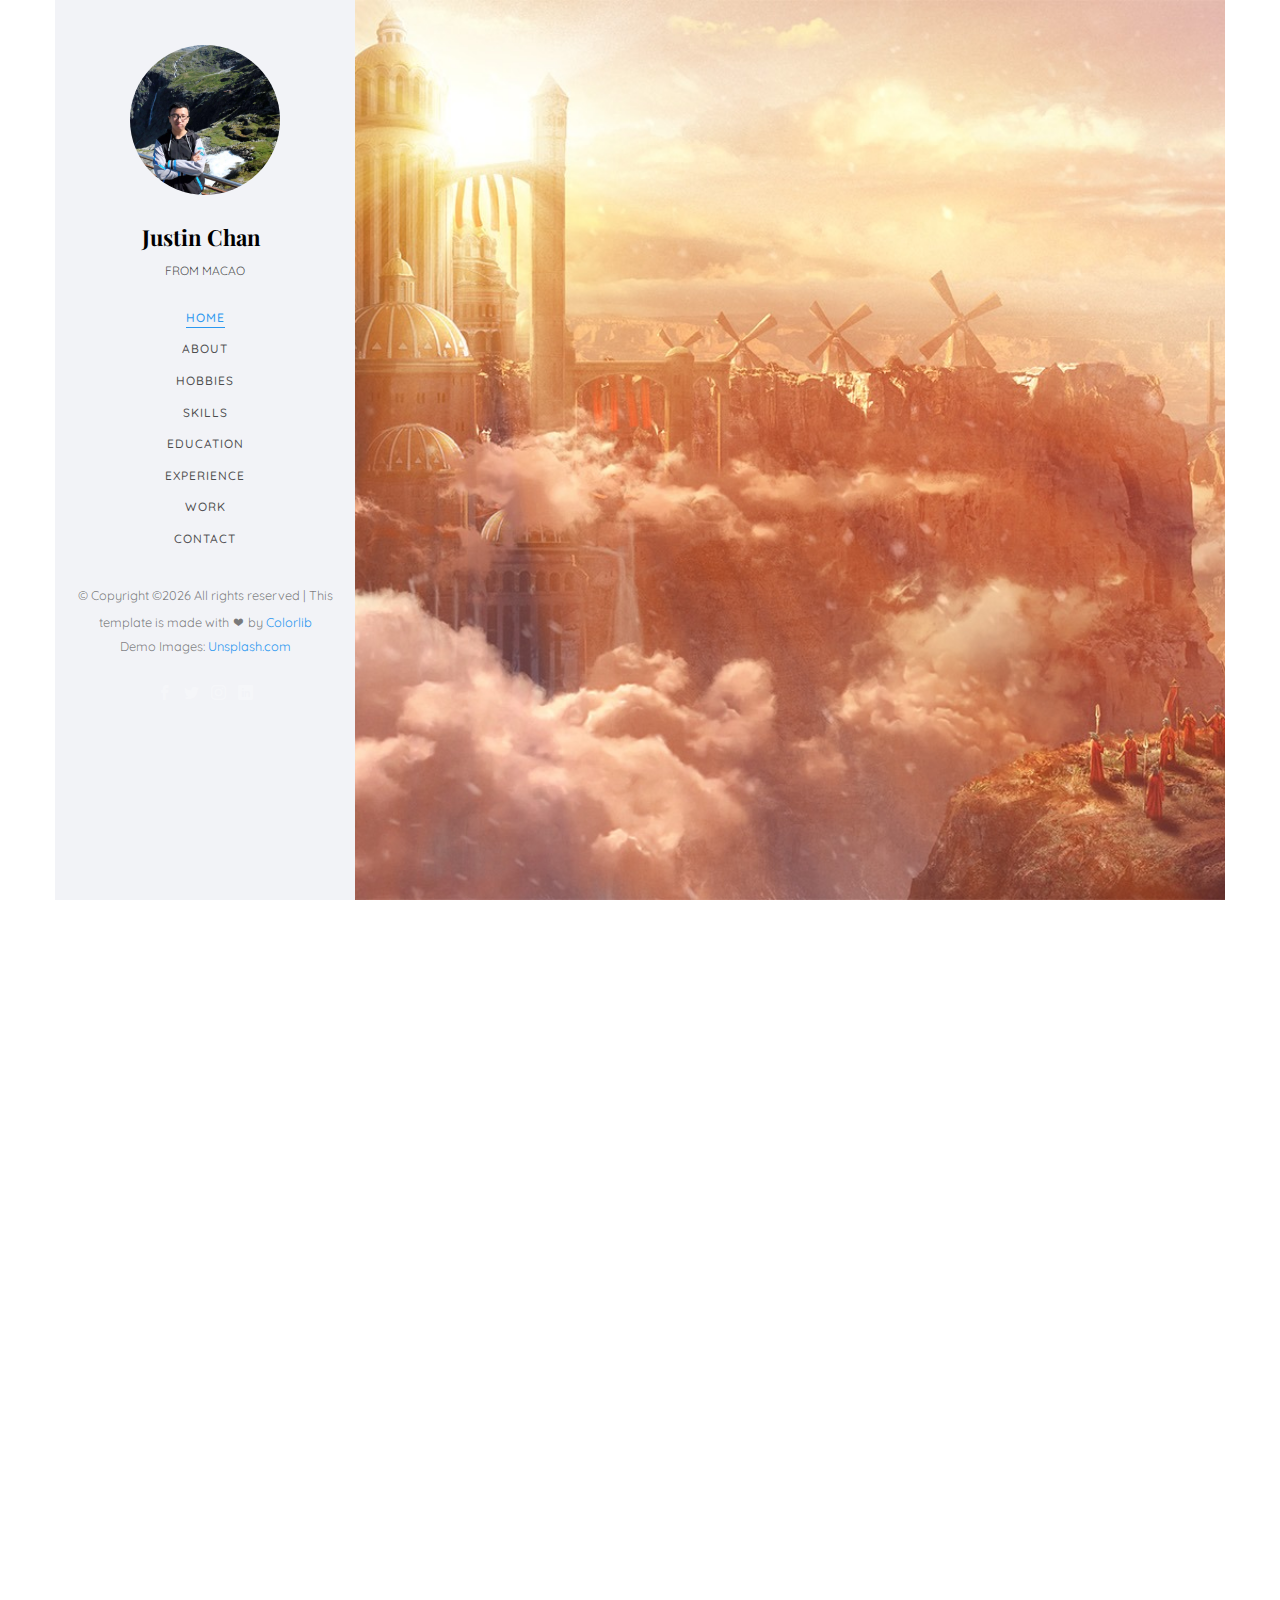
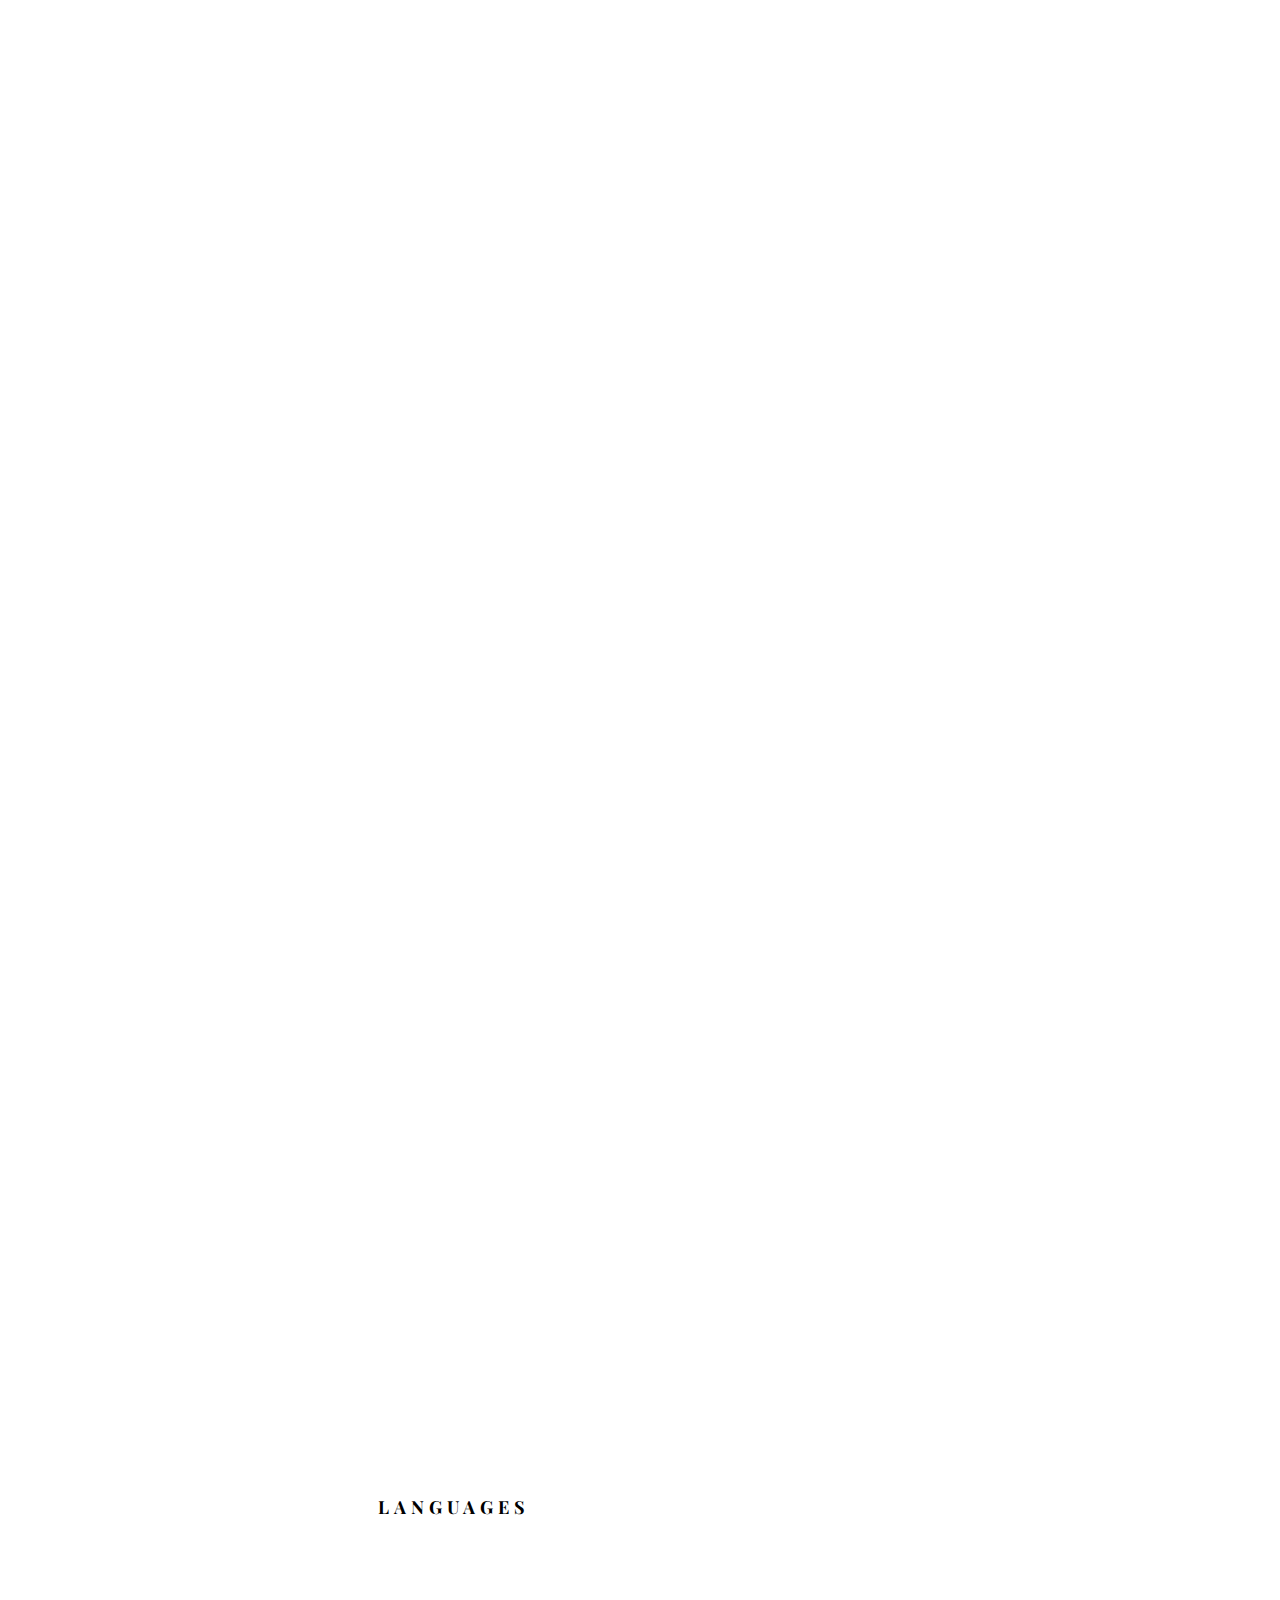
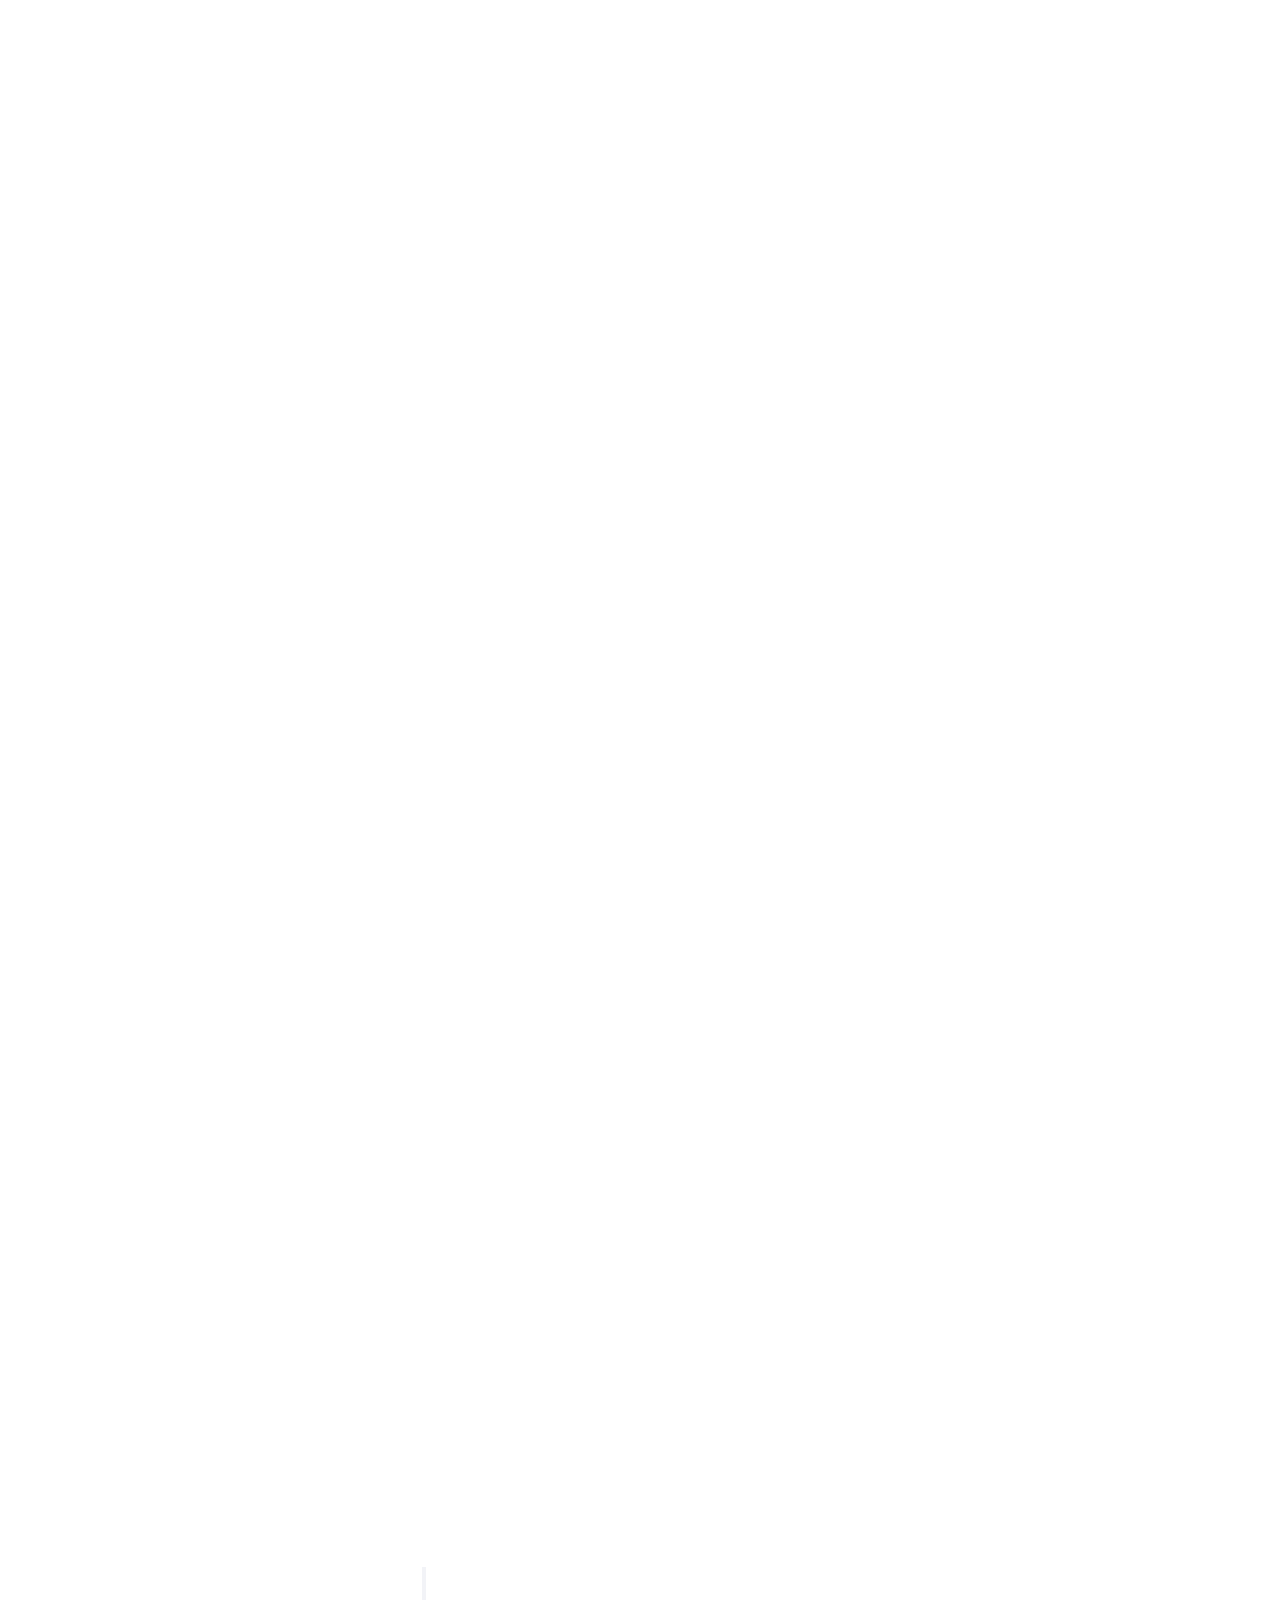
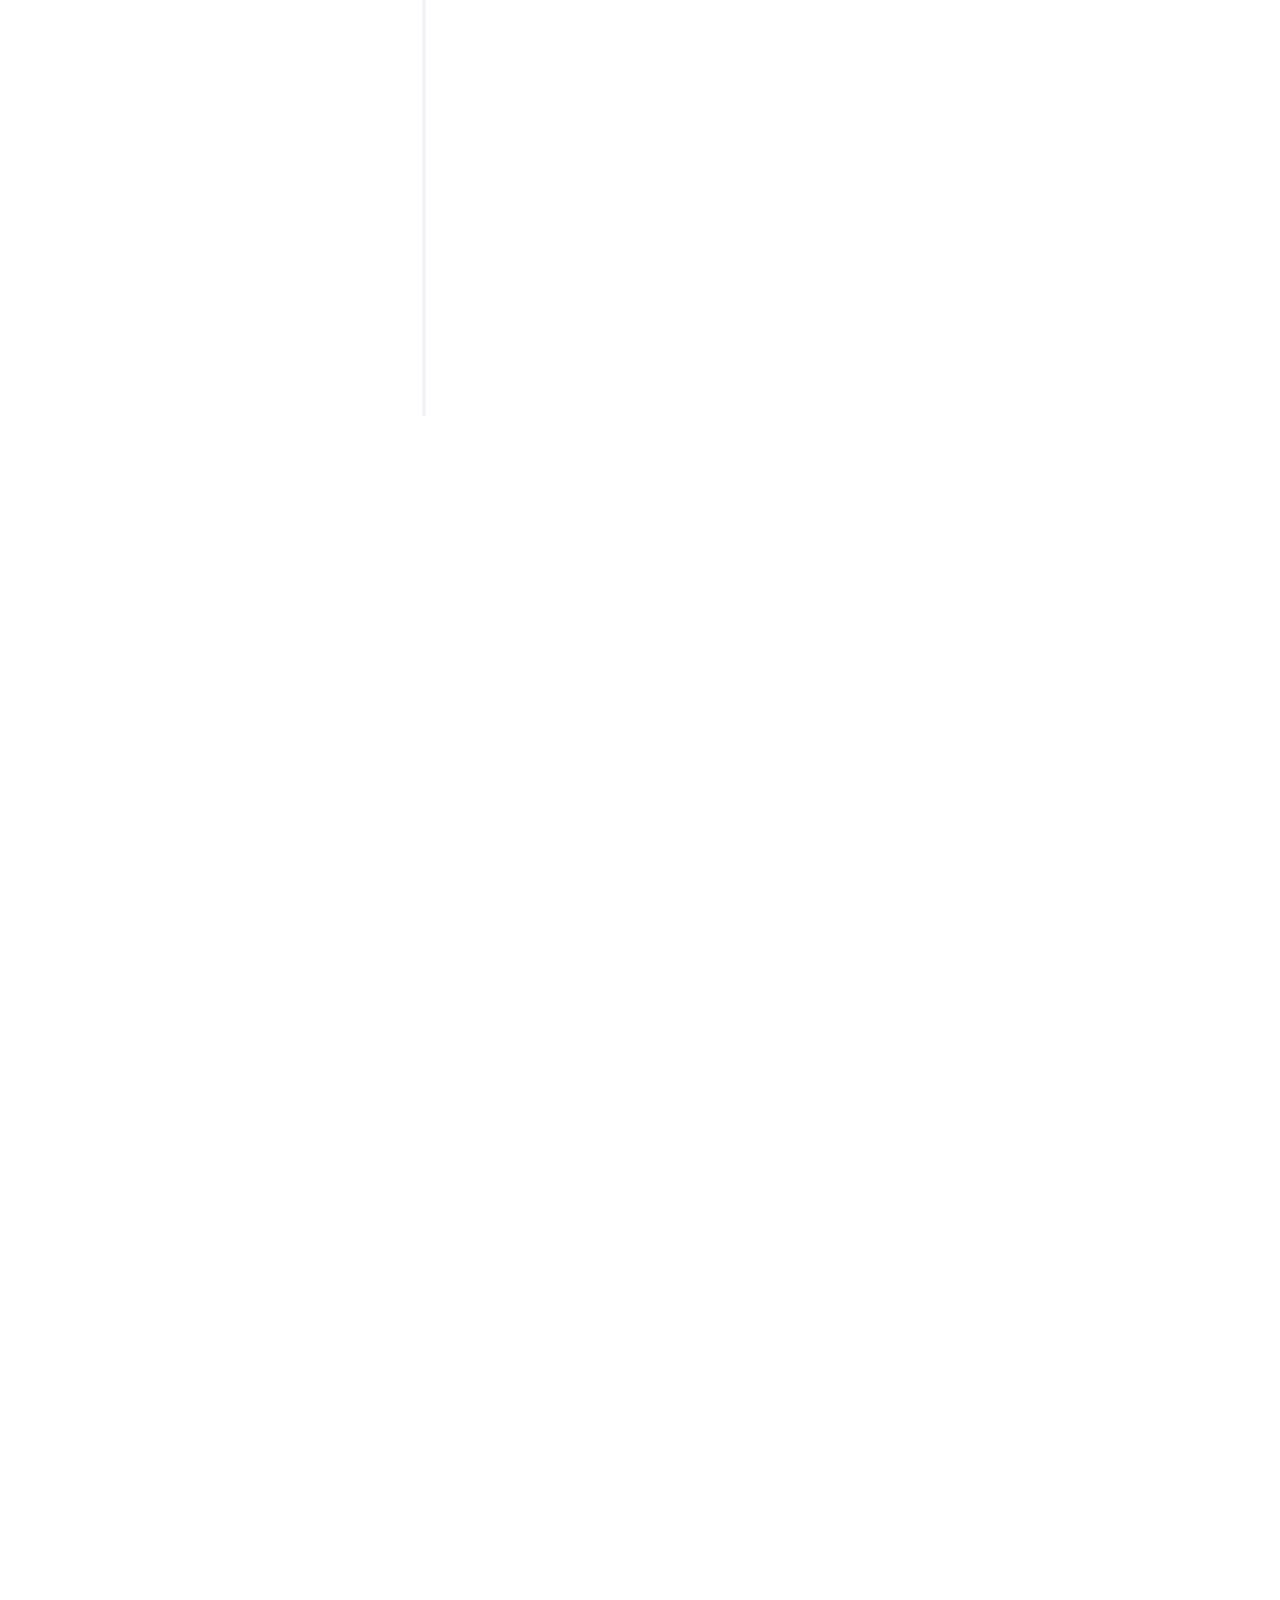
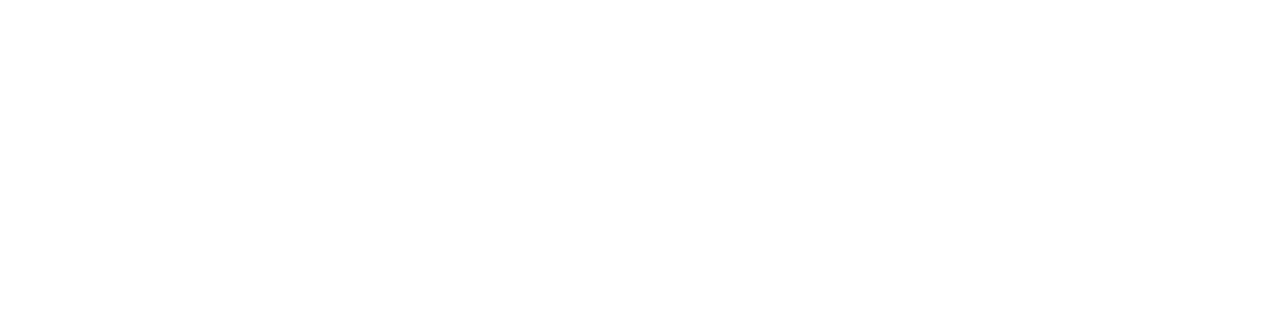
==== commit 860096a6: "css" ====
--- a/index.html
+++ b/index.html
@@ -1,50 +1,25 @@
 <!DOCTYPE HTML>
-<html>
+<html lang="en">
 	<head>
 	<meta charset="utf-8">
 	<meta http-equiv="X-UA-Compatible" content="IE=edge">
 	<title>My Profile</title>
 	<meta name="viewport" content="width=device-width, initial-scale=1">
 
-  <!-- Facebook and Twitter integration -->
-	<meta property="og:title" content=""/>
-	<meta property="og:image" content=""/>
-	<meta property="og:url" content=""/>
-	<meta property="og:site_name" content=""/>
-	<meta property="og:description" content=""/>
-	<meta name="twitter:title" content="" />
-	<meta name="twitter:image" content="" />
-	<meta name="twitter:url" content="" />
-	<meta name="twitter:card" content="" />
-
-	<!-- Place favicon.ico and apple-touch-icon.png in the root directory -->
-	<link rel="shortcut icon" href="favicon.ico">
 
 	<link href="https://fonts.googleapis.com/css?family=Quicksand:300,400,500,700" rel="stylesheet">
 	<link href="https://fonts.googleapis.com/css?family=Playfair+Display:400,400i,700" rel="stylesheet">
 	
-	<!-- Animate.css -->
 	<link rel="stylesheet" href="css/animate.css">
-	<!-- Icomoon Icon Fonts-->
 	<link rel="stylesheet" href="css/icomoon.css">
-	<!-- Bootstrap  -->
 	<link rel="stylesheet" href="css/bootstrap.css">
-	<!-- Flexslider  -->
 	<link rel="stylesheet" href="css/flexslider.css">
-	<!-- Flaticons  -->
 	<link rel="stylesheet" href="fonts/flaticon/font/flaticon.css">
-	<!-- Owl Carousel -->
 	<link rel="stylesheet" href="css/owl.carousel.min.css">
 	<link rel="stylesheet" href="css/owl.theme.default.min.css">
-	<!-- Theme style  -->
 	<link rel="stylesheet" href="css/style.css">
 
-	<!-- Modernizr JS -->
 	<script src="js/modernizr-2.6.2.min.js"></script>
-	<!-- FOR IE9 below -->
-	<!--[if lt IE 9]>
-	<script src="js/respond.min.js"></script>
-	<![endif]-->
 
 	</head>
 	<body>
@@ -62,7 +37,7 @@
 					<ul>
 						<li class="active"><a href="#" data-nav-section="home">Home</a></li>
 						<li><a href="#" data-nav-section="about">About</a></li>
-						<li><a href="#" data-nav-section="services">Services</a></li>
+						<li><a href="#" data-nav-section="services">Hobbies</a></li>
 						<li><a href="#" data-nav-section="skills">Skills</a></li>
 						<li><a href="#" data-nav-section="education">Education</a></li>
 						<li><a href="#" data-nav-section="experience">Experience</a></li>
@@ -104,21 +79,6 @@
 					   		</div>
 				   		</div>
 				   	</li>
-				   	<li style="background-image: url(images/img_bg_2.jpg);">
-				   		<div class="overlay"></div>
-				   		<div class="container-fluid">
-				   			<div class="row">
-					   			<div class="col-md-6 col-md-offset-3 col-md-pull-3 col-sm-12 col-xs-12 js-fullheight slider-text">
-					   				<div class="slider-text-inner">
-					   					<div class="desc">
-						   					<h1>I am <br>a Student </h1>
-											<h1>From NTUIM</h1>
-											</div>
-					   				</div>
-					   			</div>
-					   		</div>
-				   		</div>
-				   	</li>
 				  	</ul>
 			  	</div>
 			</section>
@@ -137,39 +97,6 @@
 									</div>
 								</div>
 							</div>
-							<div class="row">
-								<h2 class="colorlib-heading">Languages</h2>
-								<div class="col-md-3 animate-box" data-animate-effect="fadeInLeft">
-									<div class="services color-1">
-										<span class="icon2"><i class="icon-bulb"></i></span>
-										<h3>Cantonese</h2>
-										<p>Native</p>
-									</div>
-								</div>
-								<div class="col-md-3 animate-box" data-animate-effect="fadeInRight">
-									<div class="services color-2">
-										<span class="icon2"><i class="icon-globe-outline"></i></span>
-										<h3>Mandarin</h3>
-										<p>Second Language</p>
-									</div>
-								</div>
-								<div class="col-md-3 animate-box" data-animate-effect="fadeInTop">
-									<div class="services color-3">
-										<span class="icon2"><i class="icon-data"></i></span>
-										<h3>English</h3>
-										<p>Foreign Language</p>
-									</div>
-								</div>
-								<div class="col-md-3 animate-box" data-animate-effect="fadeInBottom">
-									<div class="services color-4">
-										<span class="icon2"><i class="icon-phone3"></i></span>
-										<h3>Japanese</h3>
-										<p>Beginner</p>
-									</div>
-								</div>
-							</div>
-							<div class="row">
-							</div>
 						</div>
 					</div>
 				</div>
@@ -188,9 +115,6 @@
 					<div class="row row-pt-md">
 						<div class="col-md-4 text-center animate-box">
 							<div class="services color-1">
-								<span class="icon">
-									<i class="icon-bulb"></i>
-								</span>
 								<div class="desc">
 									<h3>Game</h3>
 									<p>I enjoyed playing video games, it's a part of my life.</p><br>
@@ -198,10 +122,7 @@
 							</div>
 						</div>
 						<div class="col-md-4 text-center animate-box">
-							<div class="services color-2">
-								<span class="icon">
-									<i class="icon-data"></i>
-								</span>
+							<div class="services color-1">
 								<div class="desc">
 									<h3>Computer</h3>
 									<p>I love computers, and that why I choose my own department. </p>
@@ -209,10 +130,7 @@
 							</div>
 						</div>
 						<div class="col-md-4 text-center animate-box">
-							<div class="services color-3">
-								<span class="icon">
-									<i class="icon-phone3"></i>
-								</span>
+							<div class="services color-1">
 								<div class="desc">
 									<h3>History</h3>
 									<p>One of my biggest hobbies is to read a book about WW2.</p>
@@ -220,10 +138,7 @@
 							</div>
 						</div>
 						<div class="col-md-4 text-center animate-box">
-							<div class="services color-4">
-								<span class="icon">
-									<i class="icon-layers2"></i>
-								</span>
+							<div class="services color-1">
 								<div class="desc">
 									<h3>Badminton</h3>
 									<p>My favorite sports is badminton. I always play in it.</p>
@@ -231,10 +146,7 @@
 							</div>
 						</div>
 						<div class="col-md-4 text-center animate-box">
-							<div class="services color-5">
-								<span class="icon">
-									<i class="icon-data"></i>
-								</span>
+							<div class="services color-1">
 								<div class="desc">
 									<h3>Idol</h3>
 									<p>I really love the idol groups from the Lovelive! series.</p><br>
@@ -242,10 +154,7 @@
 							</div>
 						</div>
 						<div class="col-md-4 text-center animate-box">
-							<div class="services color-6">
-								<span class="icon">
-									<i class="icon-phone3"></i>
-								</span>
+							<div class="services color-1">
 								<div class="desc">
 									<h3>Music</h3>
 									<p>I enjoyed listening music from different language, especially from J-pop. </p>
@@ -266,6 +175,33 @@
 							<h2 class="colorlib-heading animate-box">My Skills</h2>
 						</div>
 					</div>
+					<div class="row">
+							<h2 class="colorlib-heading">Languages</h2>
+							<div class="col-md-3 animate-box" data-animate-effect="fadeInLeft">
+								<div class="services color-1">
+									<h3>Cantonese</h2>
+									<p>Native</p>
+								</div>
+							</div>
+							<div class="col-md-3 animate-box" data-animate-effect="fadeInRight">
+								<div class="services color-1">
+									<h3>Mandarin</h3>
+									<p>Second Language</p>
+								</div>
+							</div>
+							<div class="col-md-3 animate-box" data-animate-effect="fadeInTop">
+								<div class="services color-1">
+									<h3>English</h3>
+									<p>Foreign Language</p>
+								</div>
+							</div>
+							<div class="col-md-3 animate-box" data-animate-effect="fadeInBottom">
+								<div class="services color-1">
+									<h3>Japanese</h3>
+									<p>Beginner</p>
+								</div>
+							</div>
+						</div>
 					<div class="row">
 						<div class="col-md-12 animate-box" data-animate-effect="fadeInLeft">
 							<p>I am studying in the department of information management, so I learned about serval programming languages. As the IM is one 
@@ -462,111 +398,26 @@
 				<div class="colorlib-narrow-content">
 					<div class="row">
 						<div class="col-md-6 col-md-offset-3 col-md-pull-3 animate-box" data-animate-effect="fadeInLeft">
-							<span class="heading-meta">My Work</span>
 							<h2 class="colorlib-heading animate-box">Recent Work</h2>
 						</div>
 					</div>
 					<div class="row row-bottom-padded-sm animate-box" data-animate-effect="fadeInLeft">
 						<div class="col-md-12">
-							<p class="work-menu"><span><a href="#" class="active">Graphic Design</a></span> <span><a href="#">Web Design</a></span> <span><a href="#">Software</a></span> <span><a href="#">Apps</a></span></p>
-						</div>
-					</div>
-					<div class="row">
+							<p class="work-menu">Web Design</span> </p>
+						</div>
+					</div>
+					<div class="row">
+						
 						<div class="col-md-6 animate-box" data-animate-effect="fadeInLeft">
-							<div class="project" style="background-image: url(images/img-1.jpg);">
+							<div class="project" style="background-image: url(images/sampleweb.png);">
 								<div class="desc">
 									<div class="con">
-										<h3><a href="work.html">Work 01</a></h3>
-										<span>Website</span>
-										<p class="icon">
-											<span><a href="#"><i class="icon-share3"></i></a></span>
-											<span><a href="#"><i class="icon-eye"></i> 100</a></span>
-											<span><a href="#"><i class="icon-heart"></i> 49</a></span>
-										</p>
+										<h3><a href="HW3.html"> HW3</a></h3>
 									</div>
 								</div>
 							</div>
 						</div>
-						<div class="col-md-6 animate-box" data-animate-effect="fadeInRight">
-							<div class="project" style="background-image: url(images/img-2.jpg);">
-								<div class="desc">
-									<div class="con">
-										<h3><a href="work.html">Work 02</a></h3>
-										<span>Animation</span>
-										<p class="icon">
-											<span><a href="#"><i class="icon-share3"></i></a></span>
-											<span><a href="#"><i class="icon-eye"></i> 100</a></span>
-											<span><a href="#"><i class="icon-heart"></i> 49</a></span>
-										</p>
-									</div>
-								</div>
-							</div>
-						</div>
-						<div class="col-md-6 animate-box" data-animate-effect="fadeInTop">
-							<div class="project" style="background-image: url(images/img-3.jpg);">
-								<div class="desc">
-									<div class="con">
-										<h3><a href="work.html">Work 03</a></h3>
-										<span>Illustration</span>
-										<p class="icon">
-											<span><a href="#"><i class="icon-share3"></i></a></span>
-											<span><a href="#"><i class="icon-eye"></i> 100</a></span>
-											<span><a href="#"><i class="icon-heart"></i> 49</a></span>
-										</p>
-									</div>
-								</div>
-							</div>
-						</div>
-						<div class="col-md-6 animate-box" data-animate-effect="fadeInBottom">
-							<div class="project" style="background-image: url(images/img-4.jpg);">
-								<div class="desc">
-									<div class="con">
-										<h3><a href="work.html">Work 04</a></h3>
-										<span>Application</span>
-										<p class="icon">
-											<span><a href="#"><i class="icon-share3"></i></a></span>
-											<span><a href="#"><i class="icon-eye"></i> 100</a></span>
-											<span><a href="#"><i class="icon-heart"></i> 49</a></span>
-										</p>
-									</div>
-								</div>
-							</div>
-						</div>
-						<div class="col-md-6 animate-box" data-animate-effect="fadeInLeft">
-							<div class="project" style="background-image: url(images/img-5.jpg);">
-								<div class="desc">
-									<div class="con">
-										<h3><a href="work.html">Work 05</a></h3>
-										<span>Graphic, Logo</span>
-										<p class="icon">
-											<span><a href="#"><i class="icon-share3"></i></a></span>
-											<span><a href="#"><i class="icon-eye"></i> 100</a></span>
-											<span><a href="#"><i class="icon-heart"></i> 49</a></span>
-										</p>
-									</div>
-								</div>
-							</div>
-						</div>
-						<div class="col-md-6 animate-box" data-animate-effect="fadeInRight">
-							<div class="project" style="background-image: url(images/img-6.jpg);">
-								<div class="desc">
-									<div class="con">
-										<h3><a href="work.html">Work 06</a></h3>
-										<span>Web Design</span>
-										<p class="icon">
-											<span><a href="#"><i class="icon-share3"></i></a></span>
-											<span><a href="#"><i class="icon-eye"></i> 100</a></span>
-											<span><a href="#"><i class="icon-heart"></i> 49</a></span>
-										</p>
-									</div>
-								</div>
-							</div>
-						</div>
-					</div>
-					<div class="row">
-						<div class="col-md-12 animate-box">
-							<p><a href="#" class="btn btn-primary btn-lg btn-load-more">Load more <i class="icon-reload"></i></a></p>
-						</div>
+						
 					</div>
 				</div>
 			</section>
@@ -587,7 +438,7 @@
 									<i class="icon-globe-outline"></i>
 								</div>
 								<div class="colorlib-text">
-									<p><a href="#">info@domain.com</a></p>
+									<p><a href="#">xd@ntu.im</a></p>
 								</div>
 							</div>
 
@@ -596,7 +447,7 @@
 									<i class="icon-map"></i>
 								</div>
 								<div class="colorlib-text">
-									<p>198 West 21th Street, Suite 721 New York NY 10016</p>
+									<p>NTU</p>
 								</div>
 							</div>
 
@@ -605,7 +456,7 @@
 									<i class="icon-phone"></i>
 								</div>
 								<div class="colorlib-text">
-									<p><a href="tel://">+123 456 7890</a></p>
+									<p><a href="tel://">+529333</a></p>
 								</div>
 							</div>
 						</div>
@@ -637,27 +488,17 @@
 				</div>
 			</section>
 
-		</div><!-- end:colorlib-main -->
-	</div><!-- end:container-wrap -->
-	</div><!-- end:colorlib-page -->
-
-	<!-- jQuery -->
+		</div>
+	</div>
+	</div>
+
 	<script src="js/jquery.min.js"></script>
-	<!-- jQuery Easing -->
 	<script src="js/jquery.easing.1.3.js"></script>
-	<!-- Bootstrap -->
 	<script src="js/bootstrap.min.js"></script>
-	<!-- Waypoints -->
 	<script src="js/jquery.waypoints.min.js"></script>
-	<!-- Flexslider -->
 	<script src="js/jquery.flexslider-min.js"></script>
-	<!-- Owl carousel -->
 	<script src="js/owl.carousel.min.js"></script>
-	<!-- Counters -->
 	<script src="js/jquery.countTo.js"></script>
-	
-	
-	<!-- MAIN JS -->
 	<script src="js/main.js"></script>
 	</body>
 </html>
--- a/css/style.css
+++ b/css/style.css
@@ -621,7 +621,7 @@
   -ms-box-shadow: 0px 0px 56px -8px rgba(0, 0, 0, 0.17);
   -o-box-shadow: 0px 0px 56px -8px rgba(0, 0, 0, 0.17);
   box-shadow: 0px 0px 56px -8px rgba(0, 0, 0, 0.17);
-  border-bottom: 2px solid #2c98f0; }
+  border-bottom: 2px solid black; }
   .services .icon2 {
     display: block;
     margin-bottom: 20px; }
